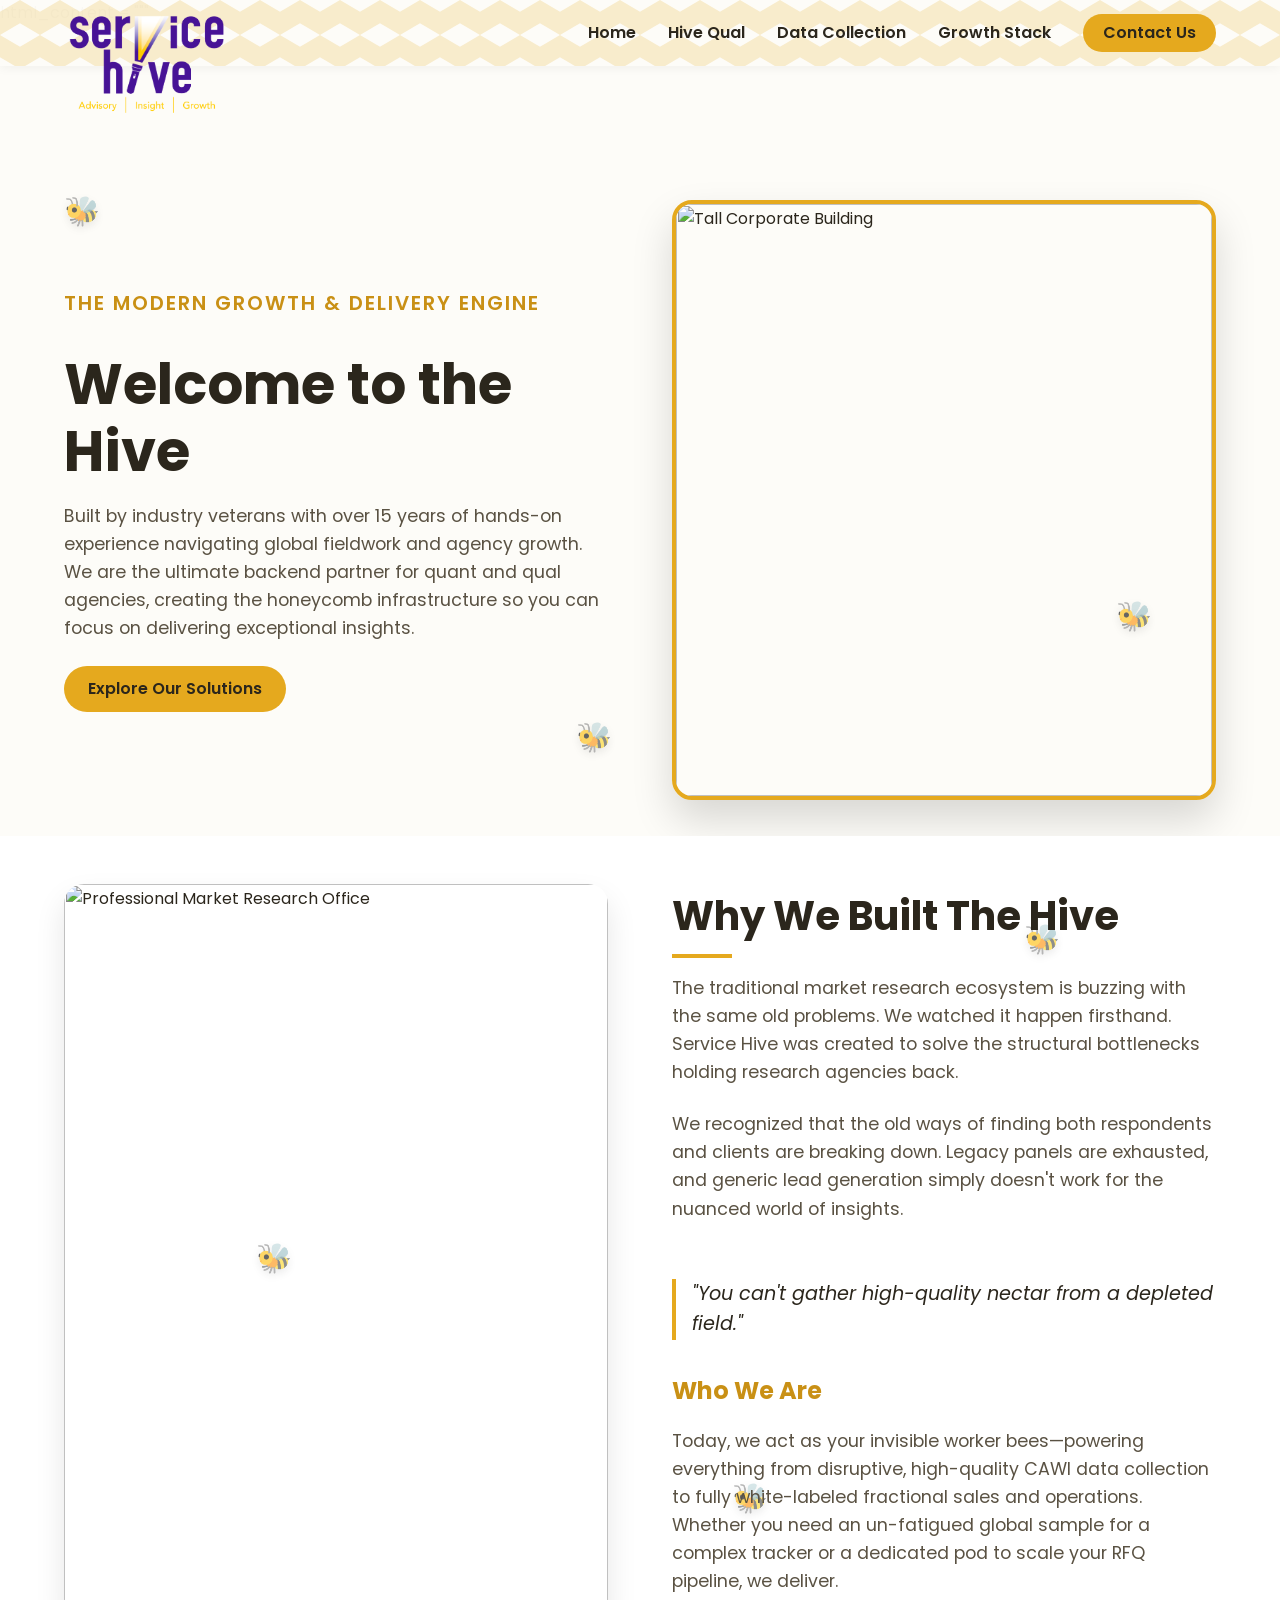
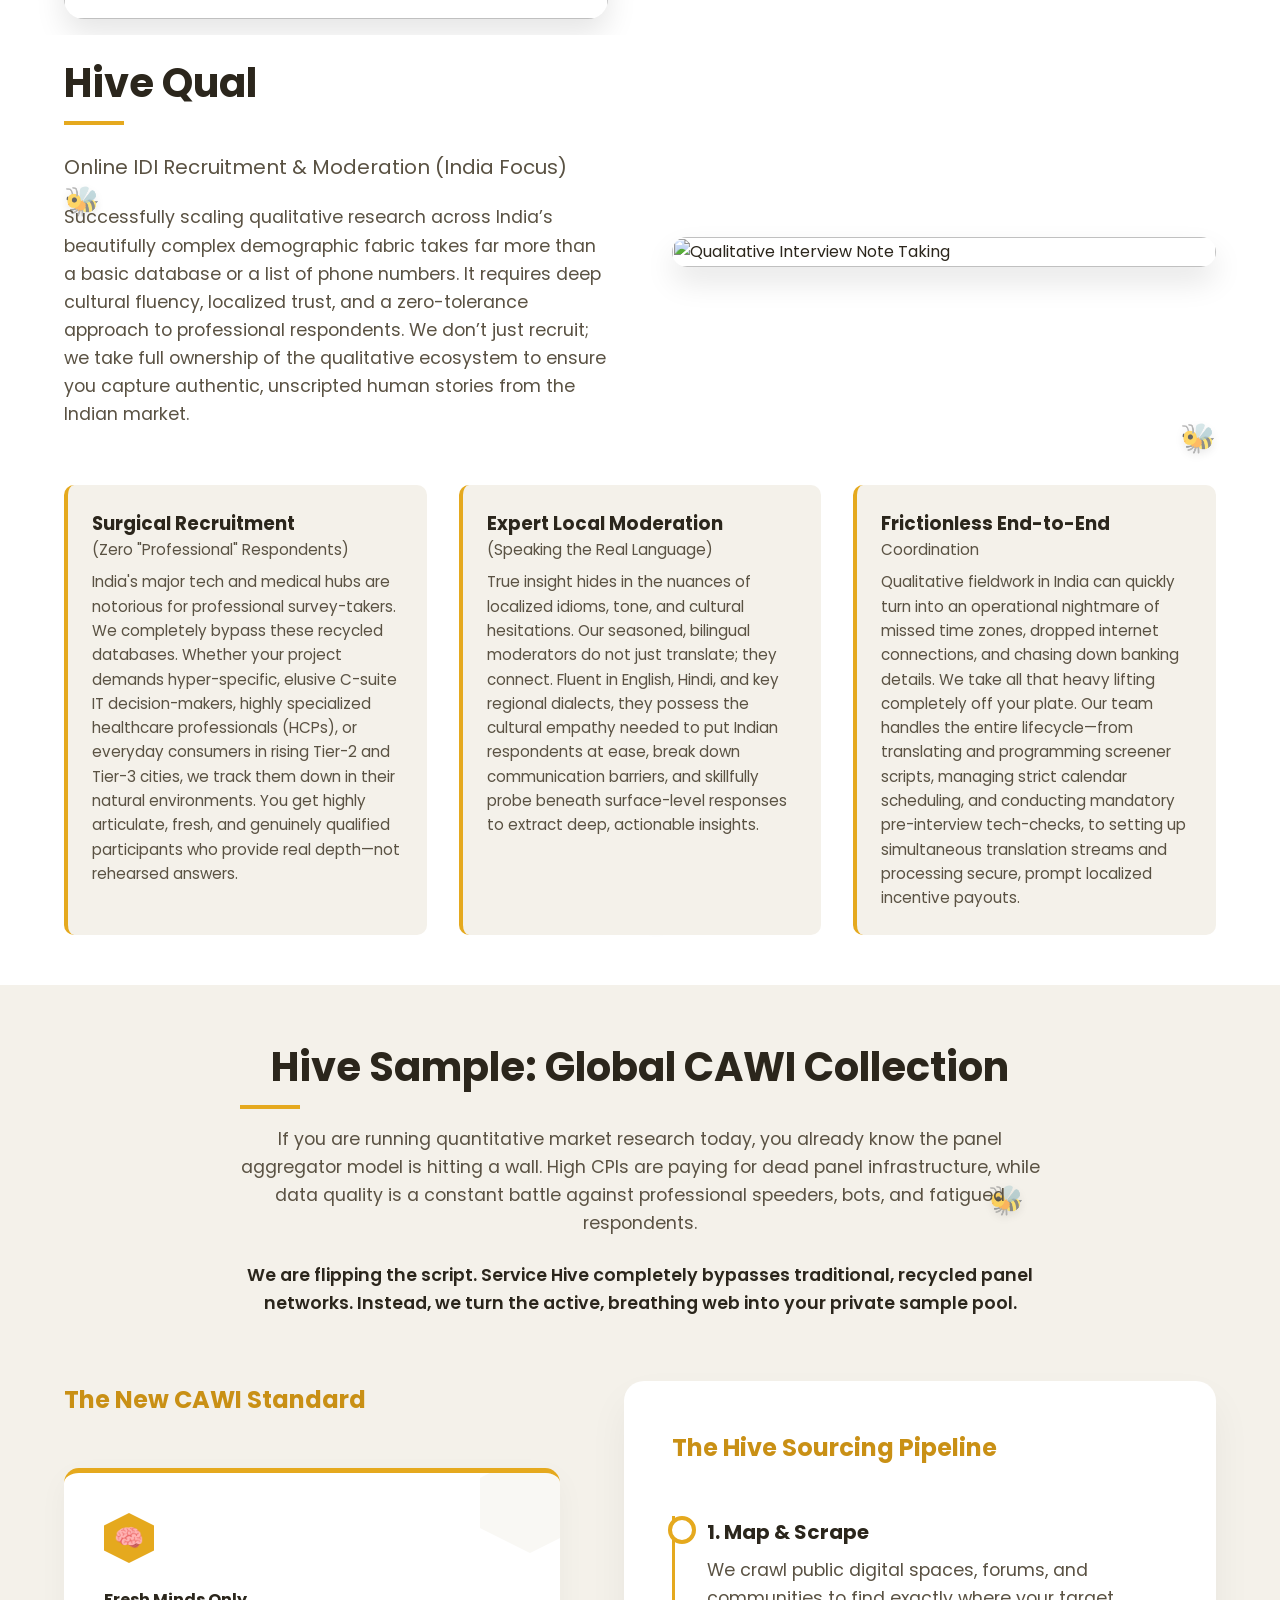
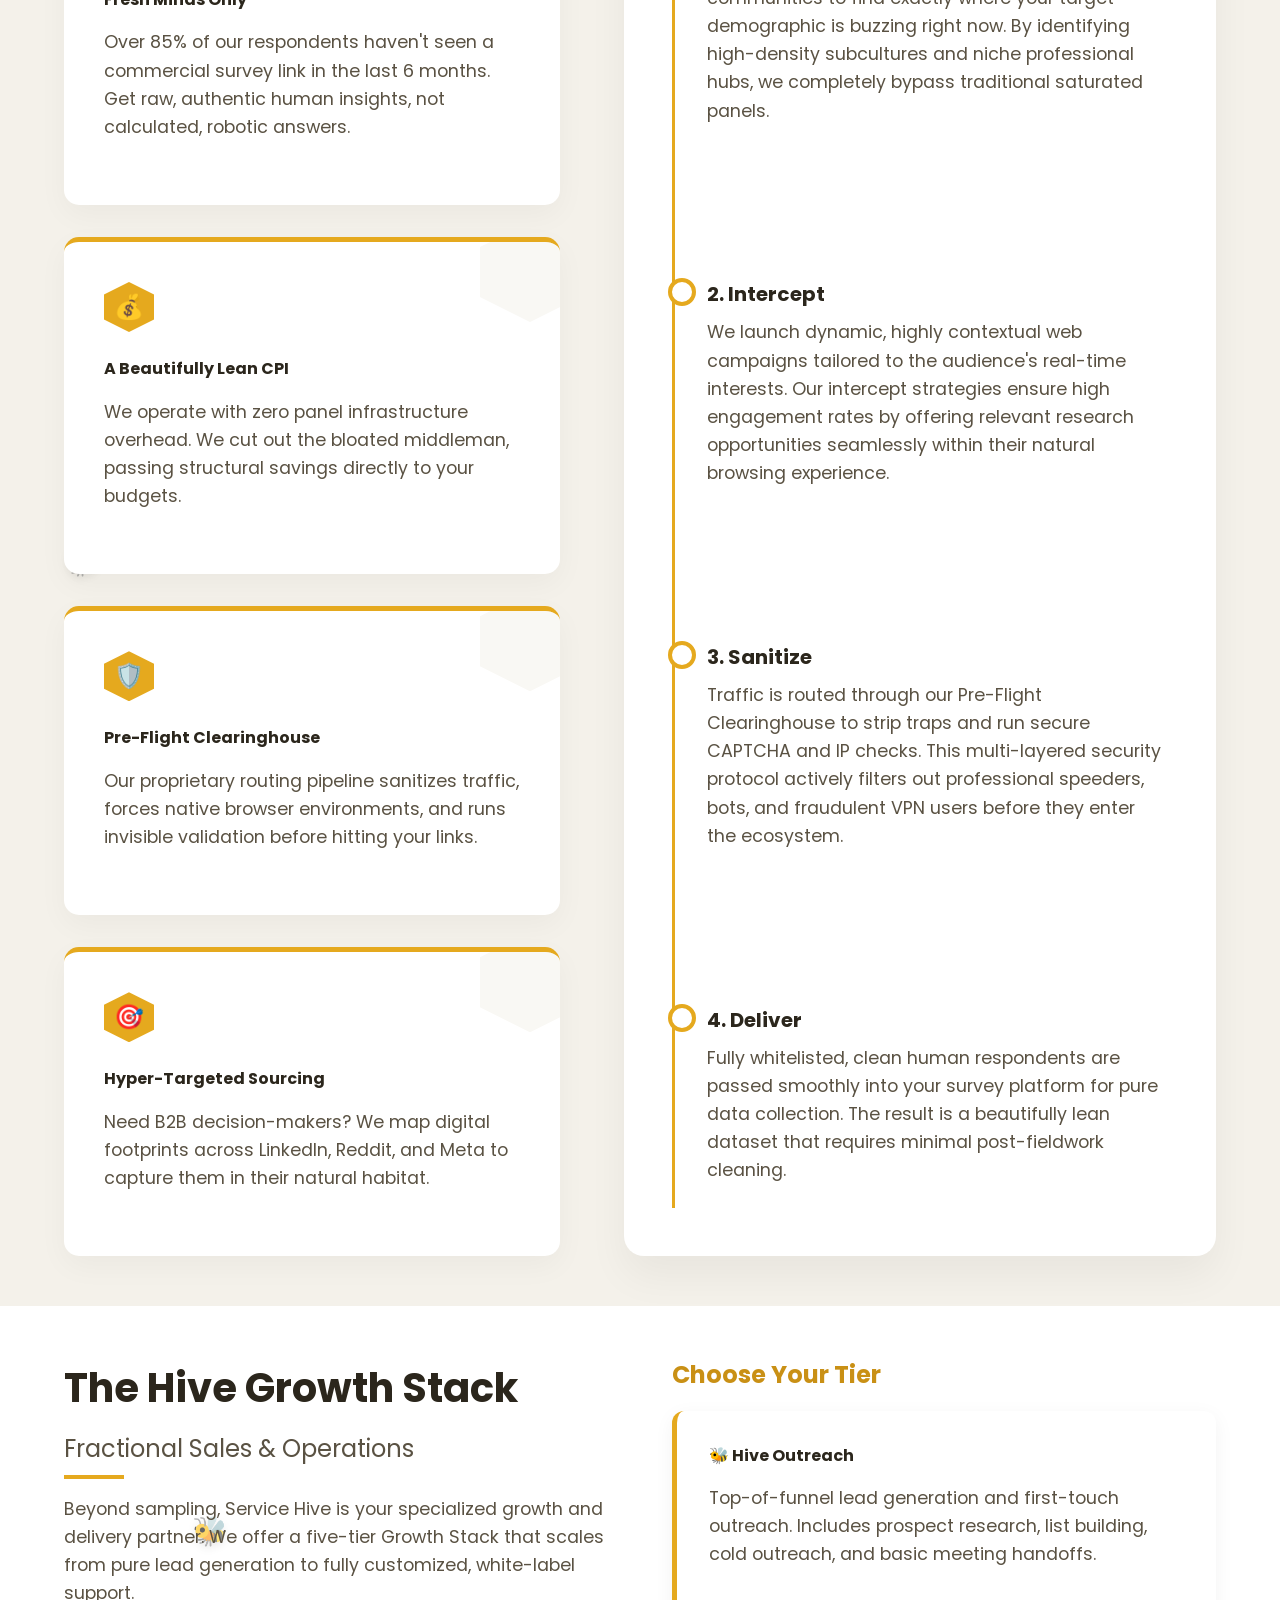
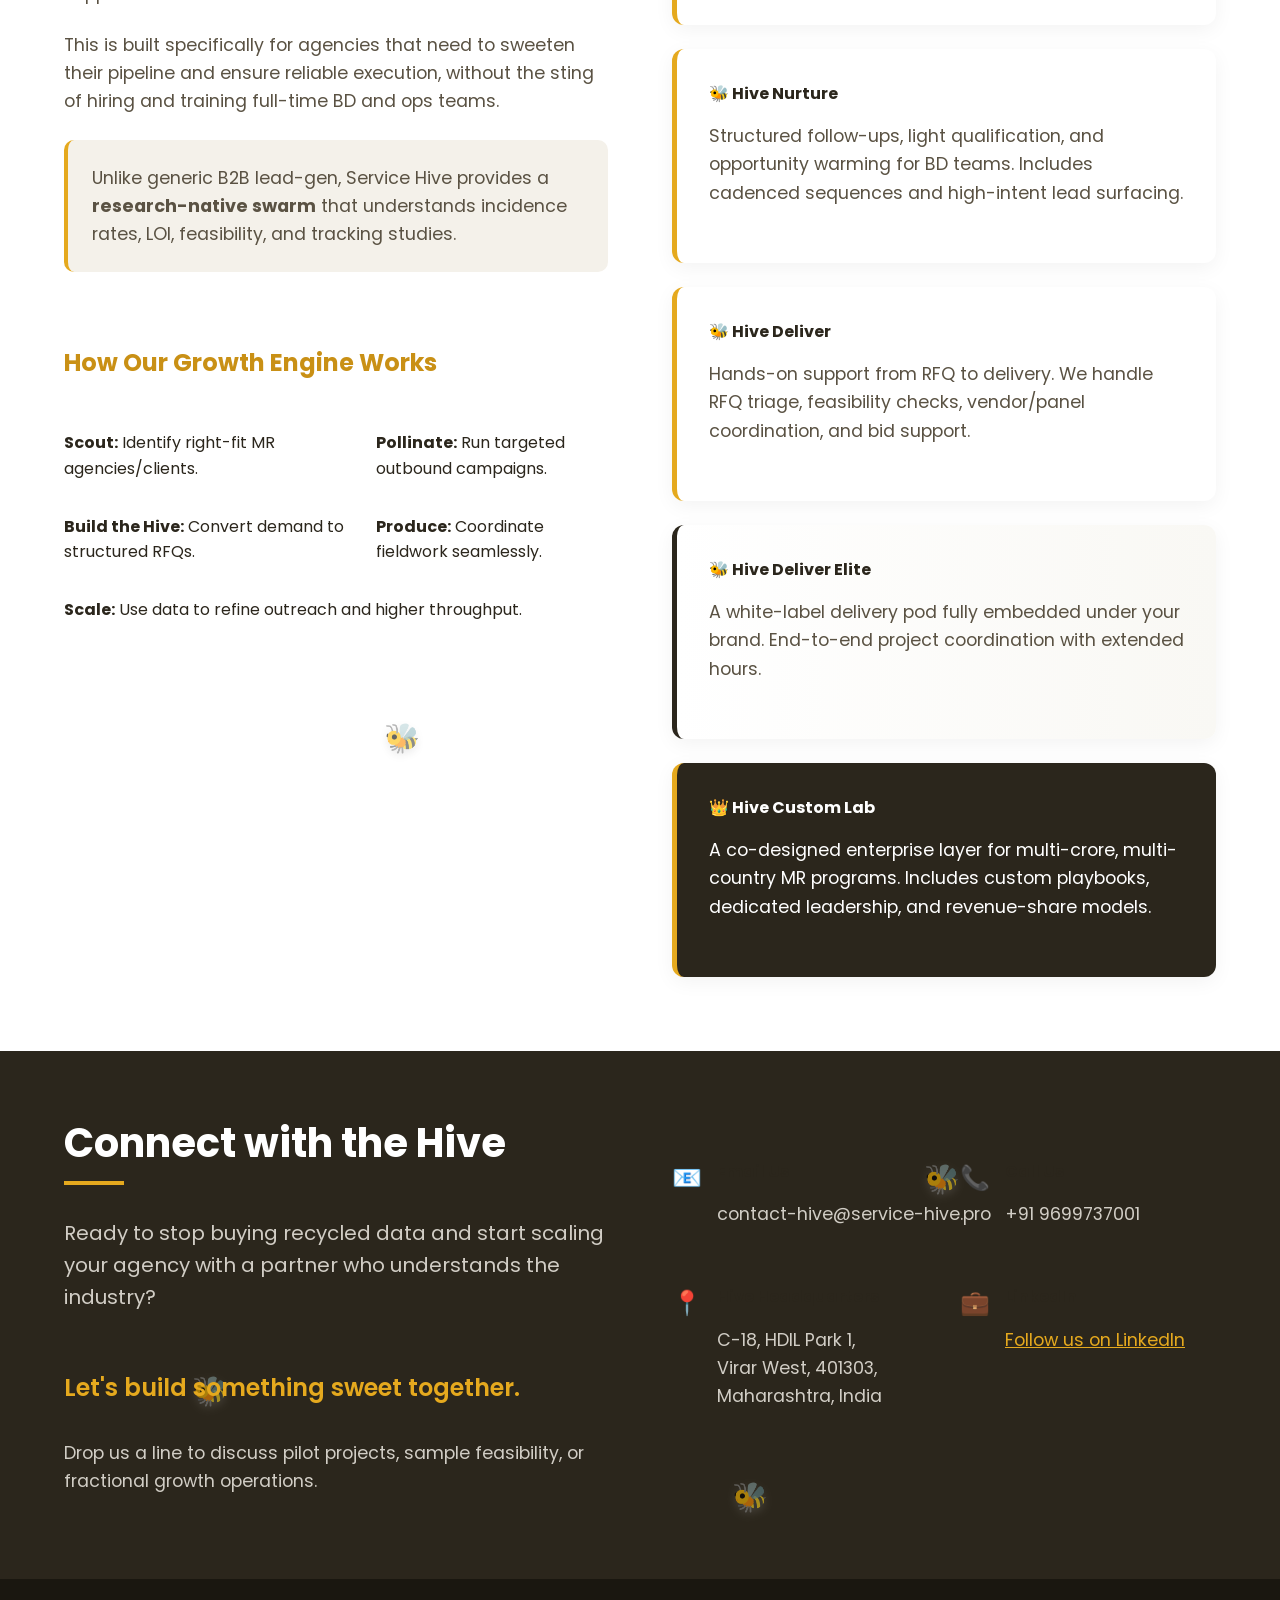
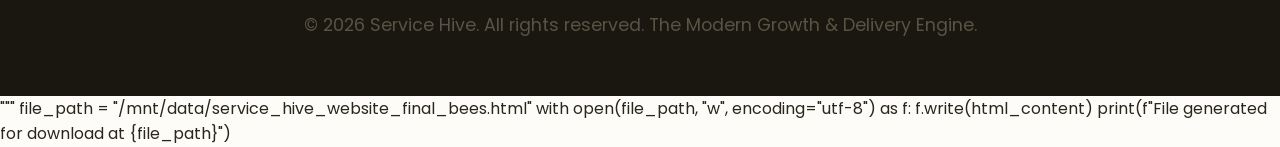
==== index.html @ 7bb1097a "Update index.html" ====
html_content = """<!DOCTYPE html>
<html lang="en">
<head>
    <meta charset="UTF-8">
    <meta name="viewport" content="width=device-width, initial-scale=1.0">
    <title>Service Hive | The Modern Growth & Delivery Engine</title>
    <link href="https://fonts.googleapis.com/css2?family=Poppins:wght@300;400;600;700&family=Merriweather:ital@0;1&display=swap" rel="stylesheet">
    <style>
        :root {
            --primary-honey: #E5A91E;
            --primary-honey-dark: #C99015;
            --dark-text: #2B261C;
            --light-text: #5A5243;
            --light-bg: #FDFCF8;
            --white: #FFFFFF;
            --section-bg: #F4F1EA;
            --accent-hex: polygon(50% 0%, 100% 25%, 100% 75%, 50% 100%, 0% 75%, 0% 25%);
        }

        * {
            margin: 0;
            padding: 0;
            box-sizing: border-box;
        }

        body {
            font-family: 'Poppins', sans-serif;
            color: var(--dark-text);
            background-color: var(--light-bg);
            line-height: 1.6;
            overflow-x: hidden;
        }

        h1, h2, h3, h4 {
            font-weight: 700;
            color: var(--dark-text);
            margin-bottom: 1rem;
        }

        h1 { font-size: 3.5rem; line-height: 1.2; }
        h2 { font-size: 2.5rem; position: relative; padding-bottom: 10px; }
        h2::after {
            content: '';
            position: absolute;
            bottom: 0;
            left: 0;
            width: 60px;
            height: 4px;
            background-color: var(--primary-honey);
        }
        h3 { font-size: 1.5rem; color: var(--primary-honey-dark); }

        p {
            font-size: 1.1rem;
            color: var(--light-text);
            margin-bottom: 1.5rem;
        }

        a {
            text-decoration: none;
            color: inherit;
        }

        /* Navigation Redesign */
        nav {
            position: fixed;
            top: 0;
            width: 100%;
            display: flex;
            justify-content: space-between;
            align-items: flex-start;
            z-index: 1000;
        }

        .nav-bg {
            position: absolute;
            top: 0; left: 0; right: 0;
            height: 66px; 
            background-color: rgba(253, 252, 248, 0.98); /* Very light background */
            /* Solid honeycomb pattern with 20% visibility */
            background-image: url("data:image/svg+xml,%3Csvg width='40' height='69.28203230275509' viewBox='0 0 40 69.28203230275509' xmlns='http://www.w3.org/2000/svg'%3E%3Cpath d='M40 11.547005383792515L20 0L0 11.547005383792515l0 23.09401076758503L20 46.18802153517006L40 34.64101615137754zM20 69.28203230275509L0 57.73502691896258l0-23.09401076758503L20 23.09401076758503l20 11.547005383792515l0 23.09401076758503z' fill='%23e5a91e' fill-opacity='0.2' fill-rule='evenodd'/%3E%3C/svg%3E");
            box-shadow: 0 2px 10px rgba(0,0,0,0.05);
            z-index: -2;
        }

        .logo {
            display: flex;
            align-items: flex-start;
            z-index: 1001; 
            padding: 5px 25px 0 5%; 
        }

        .logo img {
            height: 115px; 
            width: auto;
        }

        .nav-links {
            display: flex;
            gap: 2rem;
            align-items: center;
            height: 66px; 
            padding: 0 5%;
        }

        .nav-links a {
            font-weight: 600;
            color: var(--dark-text); /* Standard dark text */
            transition: color 0.3s;
        }

        .nav-links a:hover {
            color: var(--primary-honey);
        }

        /* Generic & Nav Button */
        .btn {
            background-color: var(--primary-honey);
            color: var(--dark-text);
            padding: 10px 24px; 
            border-radius: 30px;
            font-weight: 600;
            transition: background 0.3s, transform 0.2s;
            display: inline-block;
            text-align: center;
        }

        .nav-links .btn {
            padding: 6px 20px; /* Minimal padding for nav */
        }

        .btn:hover, .nav-links .btn:hover {
            background-color: var(--primary-honey-dark);
            color: white;
            transform: translateY(-2px);
        }

        /* Hovering Bees Animation - Section Bound with Wide Movement */
        .bee {
            position: absolute; /* Bound to relative section */
            font-size: 1.8rem;
            z-index: 0; /* Behind content */
            pointer-events: none; 
            opacity: 0.6;
            filter: drop-shadow(0 3px 5px rgba(0,0,0,0.15));
        }

        .bee-a { animation: sweep1 18s ease-in-out infinite alternate; }
        .bee-b { animation: sweep2 22s ease-in-out infinite alternate-reverse; }
        .bee-c { animation: sweep3 25s ease-in-out infinite alternate; }

        @keyframes sweep1 {
            0% { transform: translate(0, 0) rotate(-15deg); }
            50% { transform: translate(25vw, 15vh) rotate(10deg); }
            100% { transform: translate(50vw, -10vh) rotate(-15deg); }
        }
        @keyframes sweep2 {
            0% { transform: translate(0, 0) rotate(15deg) scaleX(-1); }
            50% { transform: translate(-30vw, -20vh) rotate(-10deg) scaleX(-1); }
            100% { transform: translate(-55vw, 15vh) rotate(5deg) scaleX(-1); }
        }
        @keyframes sweep3 {
            0% { transform: translate(0, 0) rotate(-5deg); }
            50% { transform: translate(15vw, -25vh) rotate(20deg); }
            100% { transform: translate(-15vw, 20vh) rotate(-10deg); }
        }

        /* Mobile Menu Toggle */
        .menu-toggle {
            display: none;
            flex-direction: column;
            cursor: pointer;
            gap: 5px;
            z-index: 1001;
            height: 66px;
            justify-content: center;
            padding-right: 5%;
        }

        .menu-toggle span {
            width: 25px;
            height: 3px;
            background-color: var(--dark-text);
            transition: 0.3s;
            border-radius: 2px;
        }

        /* Sections */
        section {
            padding: 50px 5%; 
            position: relative; /* Anchor bees to section */
            overflow: hidden; /* Ensure bees don't break layout width */
        }
        
        /* Ensure content stays above bees */
        .hero-content, .hero-image-container, .split-content, .split-image, .grid-2, .grid-3, .contact-grid {
            position: relative;
            z-index: 2;
        }

        /* Hero */
        .hero {
            min-height: 90vh; 
            display: flex;
            align-items: center;
            justify-content: space-between;
            padding-top: 170px; 
            padding-bottom: 2rem; 
            background: linear-gradient(135deg, rgba(253,252,248,0.95) 0%, rgba(253,252,248,0.8) 100%), 
                        url('https://images.unsplash.com/photo-1587049352847-4d4b1ed7ab8f?ixlib=rb-4.0.3&auto=format&fit=crop&w=2000&q=80') center/cover;
            gap: 4rem; 
        }

        .hero-content {
            max-width: 600px;
            flex: 1;
        }

        .hero-subtitle {
            font-size: 1.25rem;
            font-weight: 600;
            color: var(--primary-honey-dark);
            margin-bottom: 2rem;
            text-transform: uppercase;
            letter-spacing: 2px;
        }

        .hero-image-container {
            flex: 1;
            display: flex;
            justify-content: flex-end; 
            max-width: 650px; 
            height: 600px; 
        }

        .hero-img {
            width: 100%;
            height: 100%;
            object-fit: cover;
            object-position: center;
            border-radius: 20px;
            box-shadow: 0 20px 40px rgba(0,0,0,0.15);
            border: 4px solid var(--primary-honey);
        }

        #why-we-built {
            padding-top: 3rem; 
        }

        /* Two Column Layouts */
        .split-section {
            display: flex;
            flex-wrap: wrap;
            gap: 4rem;
            align-items: stretch; 
        }

        .split-content {
            flex: 1;
            min-width: 300px;
            display: flex;
            flex-direction: column;
        }

        .split-image {
            flex: 1;
            min-width: 300px;
            position: relative;
            display: flex;
            align-items: center;
        }

        .split-image img {
            width: 100%;
            border-radius: 20px;
            box-shadow: 0 15px 30px rgba(0,0,0,0.1);
        }

        /* Grid Layouts */
        .grid-2 {
            display: grid;
            grid-template-columns: repeat(auto-fit, minmax(280px, 1fr));
            gap: 2rem;
            margin-top: 2rem;
        }

        .grid-3 {
            display: grid;
            grid-template-columns: repeat(auto-fit, minmax(280px, 1fr));
            gap: 2rem;
            margin-top: 3rem;
        }

        /* Cards */
        .card {
            background: var(--white);
            padding: 2.5rem;
            border-radius: 15px;
            box-shadow: 0 10px 30px rgba(0,0,0,0.04);
            border-top: 5px solid var(--primary-honey);
            transition: transform 0.3s;
            position: relative;
            overflow: hidden;
            height: 100%;
            z-index: 2;
        }

        .card:hover {
            transform: translateY(-10px);
        }
        
        .card::before {
            content: '';
            position: absolute;
            top: -20px;
            right: -20px;
            width: 100px;
            height: 100px;
            background: var(--section-bg);
            clip-path: var(--accent-hex);
            opacity: 0.5;
            z-index: -1;
        }
        
        .icon-box {
            width: 50px;
            height: 50px;
            background: var(--primary-honey);
            clip-path: var(--accent-hex);
            display: flex;
            align-items: center;
            justify-content: center;
            font-size: 1.5rem;
            margin-bottom: 1.5rem;
            color: var(--dark-text);
        }

        /* Timeline / Pipeline */
        .pipeline {
            margin-top: 2rem;
            border-left: 3px solid var(--primary-honey);
            padding-left: 2rem;
            flex-grow: 1;
            display: flex;
            flex-direction: column;
            justify-content: space-between;
        }

        .pipeline-step {
            position: relative;
            margin-bottom: 2rem;
        }
        
        .pipeline-step:last-child {
            margin-bottom: 0;
        }

        .pipeline-step::before {
            content: '';
            position: absolute;
            left: -39px;
            top: 0;
            width: 20px;
            height: 20px;
            background: var(--white);
            border: 4px solid var(--primary-honey);
            border-radius: 50%;
        }

        .pipeline-step h4 {
            color: var(--dark-text);
            font-size: 1.25rem;
            margin-bottom: 0.5rem;
        }

        /* Tiers Styling */
        .tier-card {
            background: var(--white);
            border-radius: 12px;
            padding: 2rem;
            box-shadow: 0 5px 20px rgba(0,0,0,0.05);
            border-left: 5px solid var(--primary-honey);
            margin-bottom: 1.5rem;
            z-index: 2;
            position: relative;
        }
        
        .tier-card.elite {
            border-left: 5px solid #2B261C;
            background: linear-gradient(to right, #ffffff, #f9f8f4);
        }
        
        .tier-card.custom {
            border-left: 5px solid #E5A91E;
            background: #2B261C;
            color: var(--white);
        }
        
        .tier-card.custom h4, .tier-card.custom p {
            color: var(--white);
        }

        /* Footer / Contact */
        .contact-section {
            background: var(--dark-text);
            color: var(--white);
            padding: 60px 5%; 
        }

        .contact-section h2, .contact-section h3 {
            color: var(--white);
        }
        
        .contact-section h2::after {
            background-color: var(--primary-honey);
        }

        .contact-section p {
            color: #d1cdc5;
        }

        .contact-grid {
            display: grid;
            grid-template-columns: repeat(auto-fit, minmax(250px, 1fr));
            gap: 2rem;
            margin-top: 3rem;
        }

        .contact-item {
            display: flex;
            align-items: flex-start;
            gap: 15px;
            word-break: break-word; 
        }
        
        .contact-icon {
            font-size: 1.5rem;
            flex-shrink: 0; 
        }
        
        .email-address {
            white-space: nowrap;
        }

        .footer-bottom {
            text-align: center;
            padding: 2rem 5%;
            background: #1A1710;
            color: #8c867a;
        }

        /* ==========================================
           RESPONSIVE DESIGN / MEDIA QUERIES
           ========================================== */

        @media screen and (max-width: 1024px) {
            h1 { font-size: 3rem; }
            h2 { font-size: 2.2rem; }
            .hero { gap: 2rem; padding-top: 170px; min-height: auto; }
            .hero-image-container { height: 500px; max-width: 450px; }
            .split-section { gap: 3rem; }
        }

        @media screen and (max-width: 768px) {
            .logo img { height: 80px; }
            .nav-bg { height: 60px; }
            .menu-toggle { display: flex; height: 60px; }
            .nav-links {
                position: fixed; top: 0; right: -100%; height: 100vh; width: 70%;
                max-width: 300px; background-color: var(--white); flex-direction: column;
                justify-content: center; align-items: center; gap: 2rem;
                transition: 0.3s ease-in-out; box-shadow: -5px 0 15px rgba(0,0,0,0.1); padding: 2rem;
            }
            .nav-links.active { right: 0; }
            .menu-toggle.active span:nth-child(1) { transform: rotate(45deg) translate(5px, 6px); }
            .menu-toggle.active span:nth-child(2) { opacity: 0; }
            .menu-toggle.active span:nth-child(3) { transform: rotate(-45deg) translate(5px, -6px); }
            h1 { font-size: 2.5rem; }
            h2 { font-size: 2rem; }
            section { padding: 40px 5%; }
            .hero { flex-direction: column; text-align: center; padding-top: 140px; }
            .hero-content { max-width: 100%; display: flex; flex-direction: column; align-items: center; }
            .hero-image-container { width: 100%; max-width: 100%; height: 400px; margin-top: 2rem; justify-content: center; }
            .split-section { flex-direction: column; gap: 2rem; }
            #why-we-built .split-section { flex-direction: column-reverse; }
            h2::after { left: 50%; transform: translateX(-50%); }
            .split-content h2, .split-content h3 { text-align: center; }
            #why-we-built blockquote { text-align: left; }
            .card { padding: 1.5rem; }
            .split-content[style*="padding: 3rem"] { padding: 1.5rem !important; }
            .pipeline { margin-left: 10px; padding-left: 1.5rem; }
            .pipeline-step::before { left: -31px; width: 16px; height: 16px; }
            #growth h2 span { display: inline; font-size: 1.2rem; }
            .contact-section h2::after { left: 0; transform: none; }
            .contact-section { text-align: left; }
            .email-address { white-space: normal; word-break: break-all; }
            .bee { display: none; } /* Hide bees on mobile */
        }

        @media screen and (max-width: 480px) {
            h1 { font-size: 2.2rem; }
            .hero-image-container { height: 300px; }
            .logo img { height: 65px; } 
            .btn { width: 100%; } 
        }
    </style>
</head>
<body>

    <!-- Navigation -->
    <nav>
        <div class="nav-bg"></div>

        <div class="logo">
            <!-- Reminder: Make sure "SERVICE HIVE FINAL LOGO blind with tag line.png" is saved in the same folder as this HTML file -->
            <img src="SERVICE HIVE FINAL LOGO blind with tag line.png" alt="Service Hive Logo">
        </div>
        
        <!-- Mobile Menu Icon -->
        <div class="menu-toggle" id="mobile-menu">
            <span></span>
            <span></span>
            <span></span>
        </div>

        <div class="nav-links" id="nav-links">
            <a href="#home">Home</a>
            <a href="#qual">Hive Qual</a>
            <a href="#data">Data Collection</a>
            <a href="#growth">Growth Stack</a>
            <a href="#contact" class="btn">Contact Us</a>
        </div>
    </nav>

    <!-- Hero Section -->
    <section id="home" class="hero">
        <span class="bee bee-a" style="top: 20%; left: 5%;">🐝</span>
        <span class="bee bee-b" style="top: 70%; right: 10%;">🐝</span>
        <span class="bee bee-c" style="top: 85%; left: 45%;">🐝</span>

        <div class="hero-content">
            <div class="hero-subtitle">The Modern Growth & Delivery Engine</div>
            <h1>Welcome to the <span>Hive</span></h1>
            <p>Built by industry veterans with over 15 years of hands-on experience navigating global fieldwork and agency growth. We are the ultimate backend partner for quant and qual agencies, creating the honeycomb infrastructure so you can focus on delivering exceptional insights.</p>
            <a href="#why-we-built" class="btn">Explore Our Solutions</a>
        </div>
        <div class="hero-image-container">
            <img src="https://images.unsplash.com/photo-1486406146926-c627a92ad1ab?ixlib=rb-4.0.3&auto=format&fit=crop&w=800&q=80" alt="Tall Corporate Building" class="hero-img">
        </div>
    </section>

    <!-- Why We Built The Hive -->
    <section id="why-we-built" style="background-color: var(--white); padding-bottom: 1rem;">
        <span class="bee bee-c" style="top: 10%; left: 80%;">🐝</span>
        <span class="bee bee-a" style="top: 50%; left: 20%;">🐝</span>
        <span class="bee bee-b" style="top: 80%; right: 40%;">🐝</span>

        <div class="split-section">
            <div class="split-image">
                <img src="https://images.unsplash.com/photo-1664575602276-acd073f104c1?ixlib=rb-4.0.3&auto=format&fit=crop&w=1000&q=80" alt="Professional Market Research Office">
            </div>
            <div class="split-content">
                <h2>Why We Built The Hive</h2>
                <p>The traditional market research ecosystem is buzzing with the same old problems. We watched it happen firsthand. Service Hive was created to solve the structural bottlenecks holding research agencies back.</p>
                <p>We recognized that the old ways of finding both respondents and clients are breaking down. Legacy panels are exhausted, and generic lead generation simply doesn't work for the nuanced world of insights.</p>
                <blockquote style="border-left: 4px solid var(--primary-honey); padding-left: 1rem; font-style: italic; font-size: 1.2rem; color: var(--dark-text); margin: 2rem 0;">
                    "You can't gather high-quality nectar from a depleted field."
                </blockquote>
                <h3>Who We Are</h3>
                <p>Today, we act as your invisible worker bees—powering everything from disruptive, high-quality CAWI data collection to fully white-labeled fractional sales and operations. Whether you need an un-fatigued global sample for a complex tracker or a dedicated pod to scale your RFQ pipeline, we deliver.</p>
            </div>
        </div>
    </section>

    <!-- Hive Qual Section -->
    <section id="qual" style="background-color: var(--white); padding-top: 1rem;">
        <span class="bee bee-b" style="top: 15%; left: 5%;">🐝</span>
        <span class="bee bee-c" style="top: 40%; right: 5%;">🐝</span>
        <span class="bee bee-a" style="top: 90%; left: 50%;">🐝</span>

        <div class="split-section" style="align-items: center; margin-bottom: 2rem;">
            <div class="split-content">
                <h2>Hive Qual</h2>
                <h3 style="color: var(--light-text); font-size: 1.25rem; font-weight: 400; margin-top: 10px; margin-bottom: 20px;">Online IDI Recruitment & Moderation (India Focus)</h3>
                <p>Successfully scaling qualitative research across India’s beautifully complex demographic fabric takes far more than a basic database or a list of phone numbers. It requires deep cultural fluency, localized trust, and a zero-tolerance approach to professional respondents. We don’t just recruit; we take full ownership of the qualitative ecosystem to ensure you capture authentic, unscripted human stories from the Indian market.</p>
            </div>
            
            <div class="split-image">
                <img src="https://images.unsplash.com/photo-1552664730-d307ca884978?ixlib=rb-4.0.3&auto=format&fit=crop&w=1000&q=80" alt="Qualitative Interview Note Taking">
            </div>
        </div>
        
        <div class="grid-3" style="margin-top: 2rem;">
            <div style="background: var(--section-bg); padding: 1.5rem; border-radius: 10px; border-left: 4px solid var(--primary-honey); position: relative; z-index: 2;">
                <h4 style="color: var(--dark-text); margin-bottom: 0.5rem; font-size: 1.15rem;">Surgical Recruitment <br><span style="font-weight: 400; color: var(--light-text); font-size: 0.95rem;">(Zero "Professional" Respondents)</span></h4>
                <p style="margin-bottom: 0; font-size: 0.95rem;">India's major tech and medical hubs are notorious for professional survey-takers. We completely bypass these recycled databases. Whether your project demands hyper-specific, elusive C-suite IT decision-makers, highly specialized healthcare professionals (HCPs), or everyday consumers in rising Tier-2 and Tier-3 cities, we track them down in their natural environments. You get highly articulate, fresh, and genuinely qualified participants who provide real depth—not rehearsed answers.</p>
            </div>
            
            <div style="background: var(--section-bg); padding: 1.5rem; border-radius: 10px; border-left: 4px solid var(--primary-honey); position: relative; z-index: 2;">
                <h4 style="color: var(--dark-text); margin-bottom: 0.5rem; font-size: 1.15rem;">Expert Local Moderation <br><span style="font-weight: 400; color: var(--light-text); font-size: 0.95rem;">(Speaking the Real Language)</span></h4>
                <p style="margin-bottom: 0; font-size: 0.95rem;">True insight hides in the nuances of localized idioms, tone, and cultural hesitations. Our seasoned, bilingual moderators do not just translate; they connect. Fluent in English, Hindi, and key regional dialects, they possess the cultural empathy needed to put Indian respondents at ease, break down communication barriers, and skillfully probe beneath surface-level responses to extract deep, actionable insights.</p>
            </div>

            <div style="background: var(--section-bg); padding: 1.5rem; border-radius: 10px; border-left: 4px solid var(--primary-honey); position: relative; z-index: 2;">
                <h4 style="color: var(--dark-text); margin-bottom: 0.5rem; font-size: 1.15rem;">Frictionless End-to-End <br><span style="font-weight: 400; color: var(--light-text); font-size: 0.95rem;">Coordination</span></h4>
                <p style="margin-bottom: 0; font-size: 0.95rem;">Qualitative fieldwork in India can quickly turn into an operational nightmare of missed time zones, dropped internet connections, and chasing down banking details. We take all that heavy lifting completely off your plate. Our team handles the entire lifecycle—from translating and programming screener scripts, managing strict calendar scheduling, and conducting mandatory pre-interview tech-checks, to setting up simultaneous translation streams and processing secure, prompt localized incentive payouts.</p>
            </div>
        </div>
    </section>

    <!-- Data Collection Section -->
    <section id="data" style="background-color: var(--section-bg);">
        <span class="bee bee-a" style="top: 10%; right: 20%;">🐝</span>
        <span class="bee bee-b" style="top: 60%; left: 5%;">🐝</span>
        <span class="bee bee-c" style="top: 85%; right: 30%;">🐝</span>

        <div style="text-align: center; max-width: 800px; margin: 0 auto 4rem auto; position: relative; z-index: 2;">
            <h2>Hive Sample: Global CAWI Collection</h2>
            <p>If you are running quantitative market research today, you already know the panel aggregator model is hitting a wall. High CPIs are paying for dead panel infrastructure, while data quality is a constant battle against professional speeders, bots, and fatigued respondents.</p>
            <p style="font-weight: 600; color: var(--dark-text);">We are flipping the script. Service Hive completely bypasses traditional, recycled panel networks. Instead, we turn the active, breathing web into your private sample pool.</p>
        </div>

        <div class="split-section">
            <div class="split-content">
                <h3>The New CAWI Standard</h3>
                <div class="grid-2">
                    <div class="card">
                        <div class="icon-box">🧠</div>
                        <h4>Fresh Minds Only</h4>
                        <p>Over 85% of our respondents haven't seen a commercial survey link in the last 6 months. Get raw, authentic human insights, not calculated, robotic answers.</p>
                    </div>
                    <div class="card">
                        <div class="icon-box">💰</div>
                        <h4>A Beautifully Lean CPI</h4>
                        <p>We operate with zero panel infrastructure overhead. We cut out the bloated middleman, passing structural savings directly to your budgets.</p>
                    </div>
                    <div class="card">
                        <div class="icon-box">🛡️</div>
                        <h4>Pre-Flight Clearinghouse</h4>
                        <p>Our proprietary routing pipeline sanitizes traffic, forces native browser environments, and runs invisible validation before hitting your links.</p>
                    </div>
                    <div class="card">
                        <div class="icon-box">🎯</div>
                        <h4>Hyper-Targeted Sourcing</h4>
                        <p>Need B2B decision-makers? We map digital footprints across LinkedIn, Reddit, and Meta to capture them in their natural habitat.</p>
                    </div>
                </div>
            </div>
            
            <div class="split-content" style="background: var(--white); padding: 3rem; border-radius: 20px; box-shadow: 0 20px 40px rgba(0,0,0,0.05); position: relative; z-index: 2;">
                <h3>The Hive Sourcing Pipeline</h3>
                <div class="pipeline">
                    <div class="pipeline-step">
                        <h4>1. Map & Scrape</h4>
                        <p>We crawl public digital spaces, forums, and communities to find exactly where your target demographic is buzzing right now. By identifying high-density subcultures and niche professional hubs, we completely bypass traditional saturated panels.</p>
                    </div>
                    <div class="pipeline-step">
                        <h4>2. Intercept</h4>
                        <p>We launch dynamic, highly contextual web campaigns tailored to the audience's real-time interests. Our intercept strategies ensure high engagement rates by offering relevant research opportunities seamlessly within their natural browsing experience.</p>
                    </div>
                    <div class="pipeline-step">
                        <h4>3. Sanitize</h4>
                        <p>Traffic is routed through our Pre-Flight Clearinghouse to strip traps and run secure CAPTCHA and IP checks. This multi-layered security protocol actively filters out professional speeders, bots, and fraudulent VPN users before they enter the ecosystem.</p>
                    </div>
                    <div class="pipeline-step">
                        <h4>4. Deliver</h4>
                        <p>Fully whitelisted, clean human respondents are passed smoothly into your survey platform for pure data collection. The result is a beautifully lean dataset that requires minimal post-fieldwork cleaning.</p>
                    </div>
                </div>
            </div>
        </div>
    </section>

    <!-- Lead Generation Section -->
    <section id="growth" style="background-color: var(--white);">
        <span class="bee bee-c" style="top: 15%; left: 15%;">🐝</span>
        <span class="bee bee-a" style="top: 45%; right: 15%;">🐝</span>
        <span class="bee bee-b" style="top: 75%; left: 30%;">🐝</span>

        <div class="split-section">
            <div class="split-content">
                <h2>The Hive Growth Stack <br><span style="font-size: 1.5rem; color: var(--light-text); font-weight: 400; display: block; margin-top: 10px;">Fractional Sales & Operations</span></h2>
                <p>Beyond sampling, Service Hive is your specialized growth and delivery partner. We offer a five-tier Growth Stack that scales from pure lead generation to fully customized, white-label support.</p>
                <p>This is built specifically for agencies that need to sweeten their pipeline and ensure reliable execution, without the sting of hiring and training full-time BD and ops teams.</p>
                <p style="background: var(--section-bg); padding: 1.5rem; border-radius: 10px; border-left: 4px solid var(--primary-honey);">
                    Unlike generic B2B lead-gen, Service Hive provides a <strong>research-native swarm</strong> that understands incidence rates, LOI, feasibility, and tracking studies.
                </p>
                
                <h3 style="margin-top: 3rem;">How Our Growth Engine Works</h3>
                <div class="grid-2">
                    <div><strong>Scout:</strong> Identify right-fit MR agencies/clients.</div>
                    <div><strong>Pollinate:</strong> Run targeted outbound campaigns.</div>
                    <div><strong>Build the Hive:</strong> Convert demand to structured RFQs.</div>
                    <div><strong>Produce:</strong> Coordinate fieldwork seamlessly.</div>
                    <div style="grid-column: span 2;"><strong>Scale:</strong> Use data to refine outreach and higher throughput.</div>
                </div>
            </div>

            <div class="split-content">
                <h3>Choose Your Tier</h3>
                
                <div class="tier-card">
                    <h4>🐝 Hive Outreach</h4>
                    <p>Top-of-funnel lead generation and first-touch outreach. Includes prospect research, list building, cold outreach, and basic meeting handoffs.</p>
                </div>
                
                <div class="tier-card">
                    <h4>🐝 Hive Nurture</h4>
                    <p>Structured follow-ups, light qualification, and opportunity warming for BD teams. Includes cadenced sequences and high-intent lead surfacing.</p>
                </div>
                
                <div class="tier-card">
                    <h4>🐝 Hive Deliver</h4>
                    <p>Hands-on support from RFQ to delivery. We handle RFQ triage, feasibility checks, vendor/panel coordination, and bid support.</p>
                </div>
                
                <div class="tier-card elite">
                    <h4>🐝 Hive Deliver Elite</h4>
                    <p>A white-label delivery pod fully embedded under your brand. End-to-end project coordination with extended hours.</p>
                </div>
                
                <div class="tier-card custom">
                    <h4>👑 Hive Custom Lab</h4>
                    <p>A co-designed enterprise layer for multi-crore, multi-country MR programs. Includes custom playbooks, dedicated leadership, and revenue-share models.</p>
                </div>
            </div>
        </div>
    </section>

    <!-- Contact Section -->
    <section id="contact" class="contact-section">
        <span class="bee bee-b" style="top: 20%; right: 25%; filter: drop-shadow(0 3px 5px rgba(255,255,255,0.2));">🐝</span>
        <span class="bee bee-c" style="top: 60%; left: 15%; filter: drop-shadow(0 3px 5px rgba(255,255,255,0.2));">🐝</span>
        <span class="bee bee-a" style="top: 80%; right: 40%; filter: drop-shadow(0 3px 5px rgba(255,255,255,0.2));">🐝</span>

        <div class="split-section">
            <div class="split-content">
                <h2>Connect with the Hive</h2>
                <p style="font-size: 1.25rem; margin-top: 1rem;">Ready to stop buying recycled data and start scaling your agency with a partner who understands the industry?</p>
                <p style="font-size: 1.5rem; color: var(--primary-honey); font-weight: 600; margin: 2rem 0;">Let's build something sweet together.</p>
                <p>Drop us a line to discuss pilot projects, sample feasibility, or fractional growth operations.</p>
            </div>
            
            <div class="split-content">
                <div class="contact-grid">
                    <div class="contact-item">
                        <div class="contact-icon">📧</div>
                        <div>
                            <h4>Email Us</h4>
                            <p class="email-address">contact-hive@service-hive.pro</p>
                        </div>
                    </div>
                    
                    <div class="contact-item">
                        <div class="contact-icon">📞</div>
                        <div>
                            <h4>Call Us</h4>
                            <p>+91 9699737001</p>
                        </div>
                    </div>
                    
                    <div class="contact-item">
                        <div class="contact-icon">📍</div>
                        <div>
                            <h4>Hive Headquarters</h4>
                            <p>C-18, HDIL Park 1,<br>Virar West, 401303,<br>Maharashtra, India</p>
                        </div>
                    </div>
                    
                    <div class="contact-item">
                        <div class="contact-icon">💼</div>
                        <div>
                            <h4>LinkedIn</h4>
                            <p><a href="https://www.linkedin.com/company/hive-service/?viewAsMember=true" style="color: var(--primary-honey); text-decoration: underline;">Follow us on LinkedIn</a></p>
                        </div>
                    </div>
                </div>
            </div>
        </div>
    </section>

    <div class="footer-bottom">
        <p>&copy; 2026 Service Hive. All rights reserved. The Modern Growth & Delivery Engine.</p>
    </div>

    <!-- JavaScript for Mobile Menu -->
    <script>
        const mobileMenu = document.getElementById('mobile-menu');
        const navLinks = document.getElementById('nav-links');
        const navItems = document.querySelectorAll('.nav-links a');

        // Toggle menu
        mobileMenu.addEventListener('click', () => {
            mobileMenu.classList.toggle('active');
            navLinks.classList.toggle('active');
        });

        // Close menu when clicking a link
        navItems.forEach(item => {
            item.addEventListener('click', () => {
                mobileMenu.classList.remove('active');
                navLinks.classList.remove('active');
            });
        });
    </script>

</body>
</html>
"""

file_path = "/mnt/data/service_hive_website_final_bees.html"
with open(file_path, "w", encoding="utf-8") as f:
    f.write(html_content)

print(f"File generated for download at {file_path}")
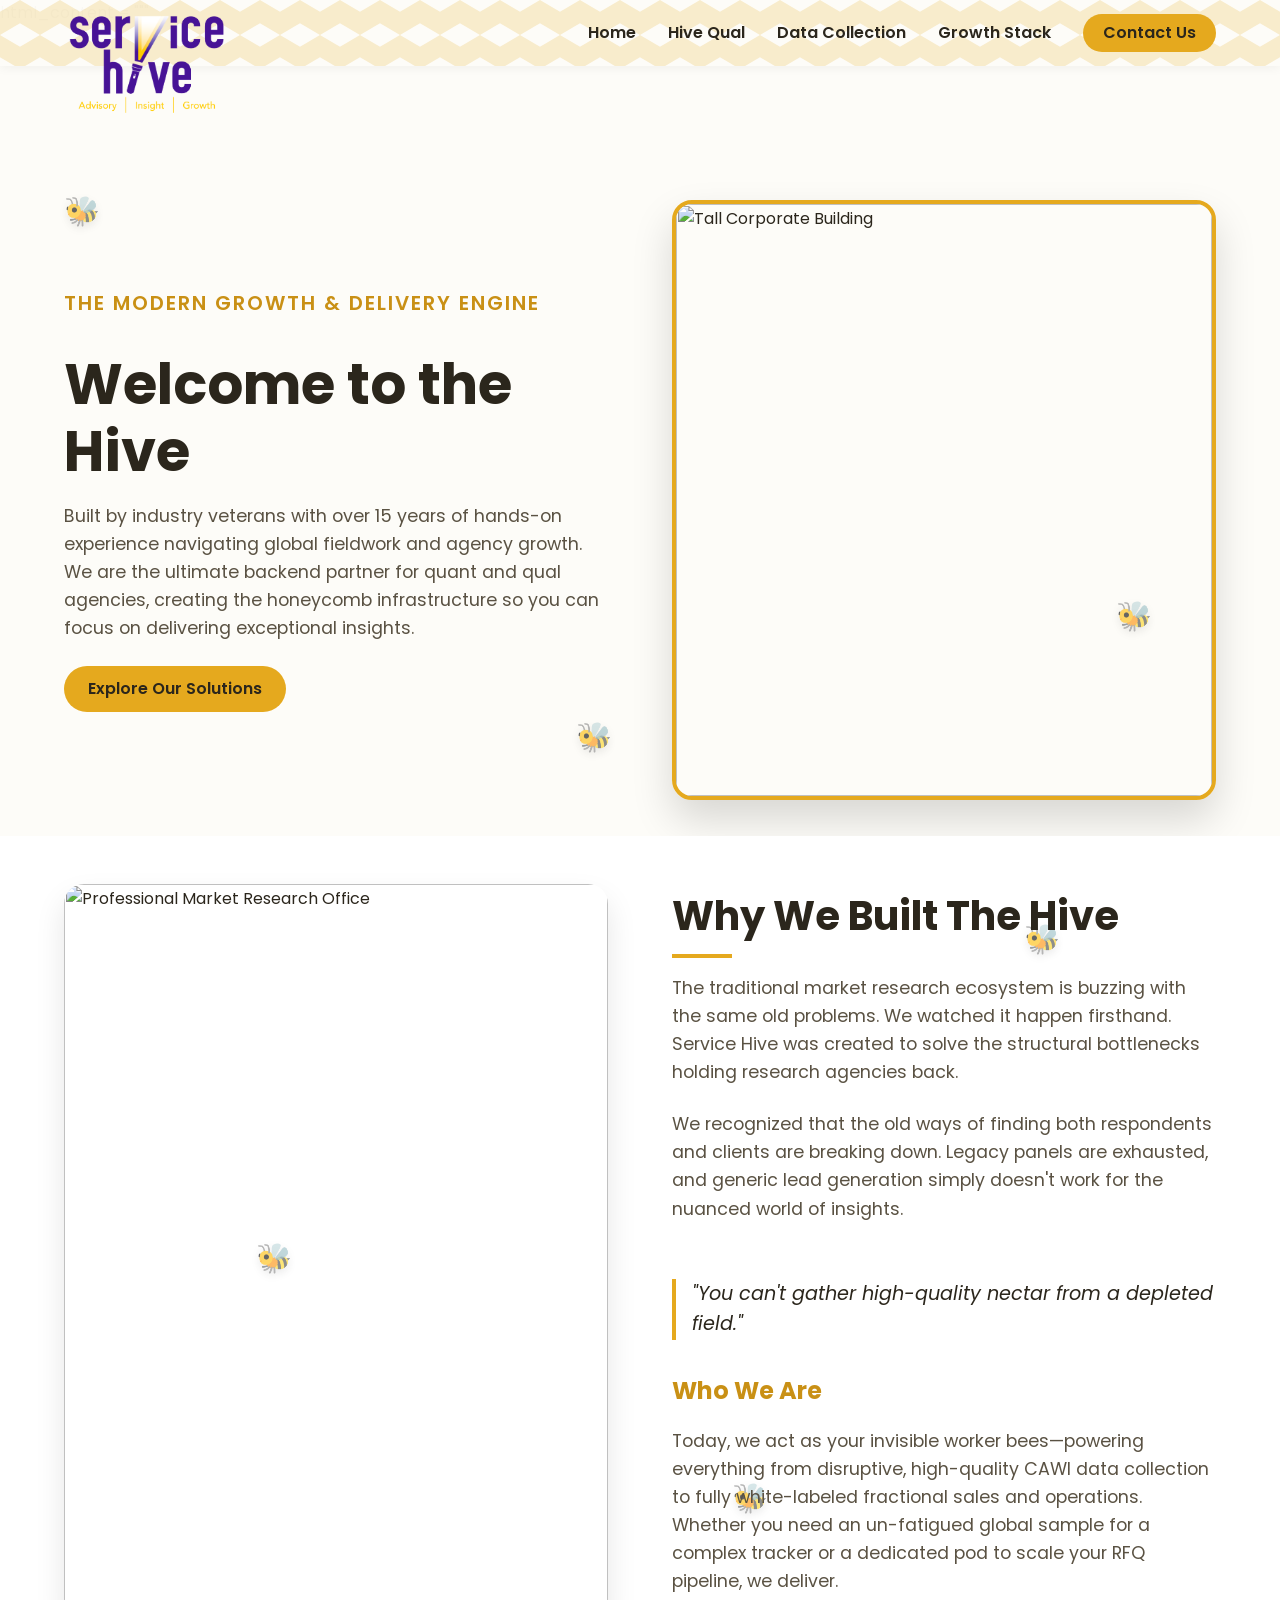
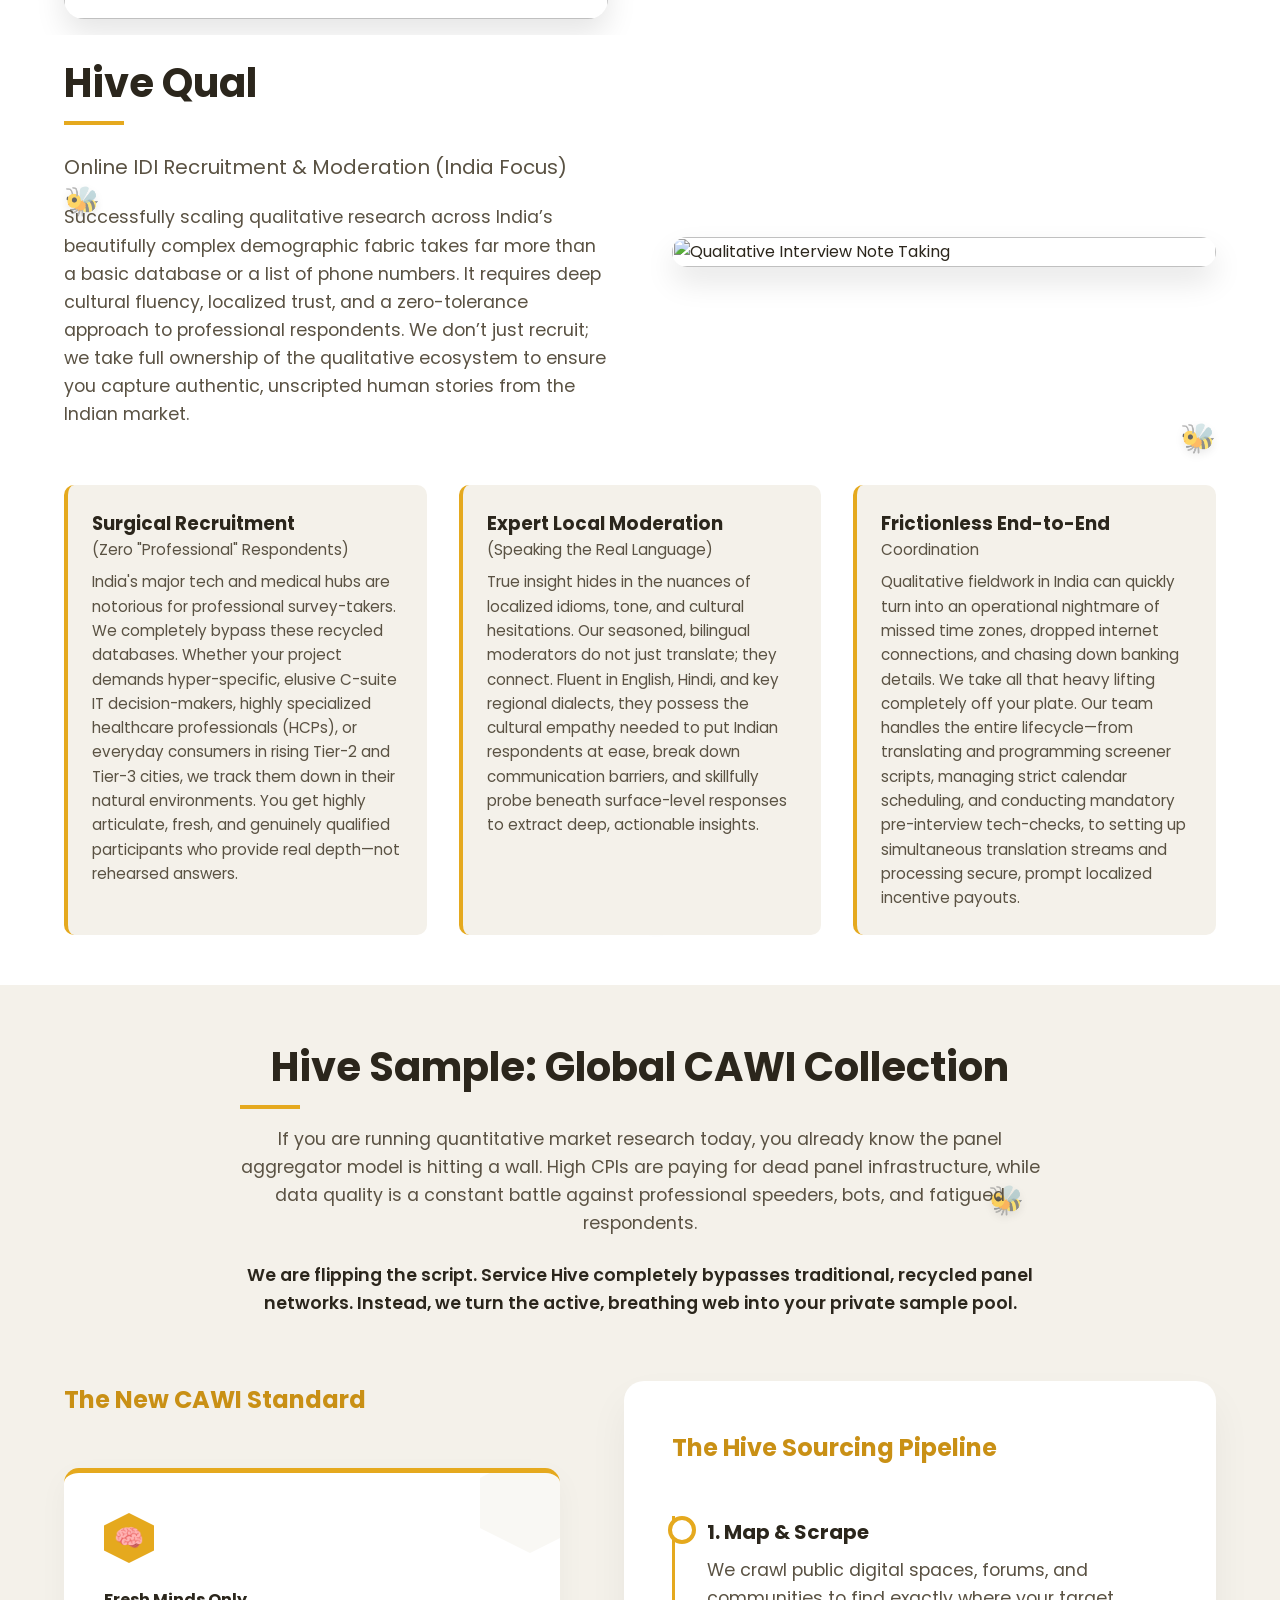
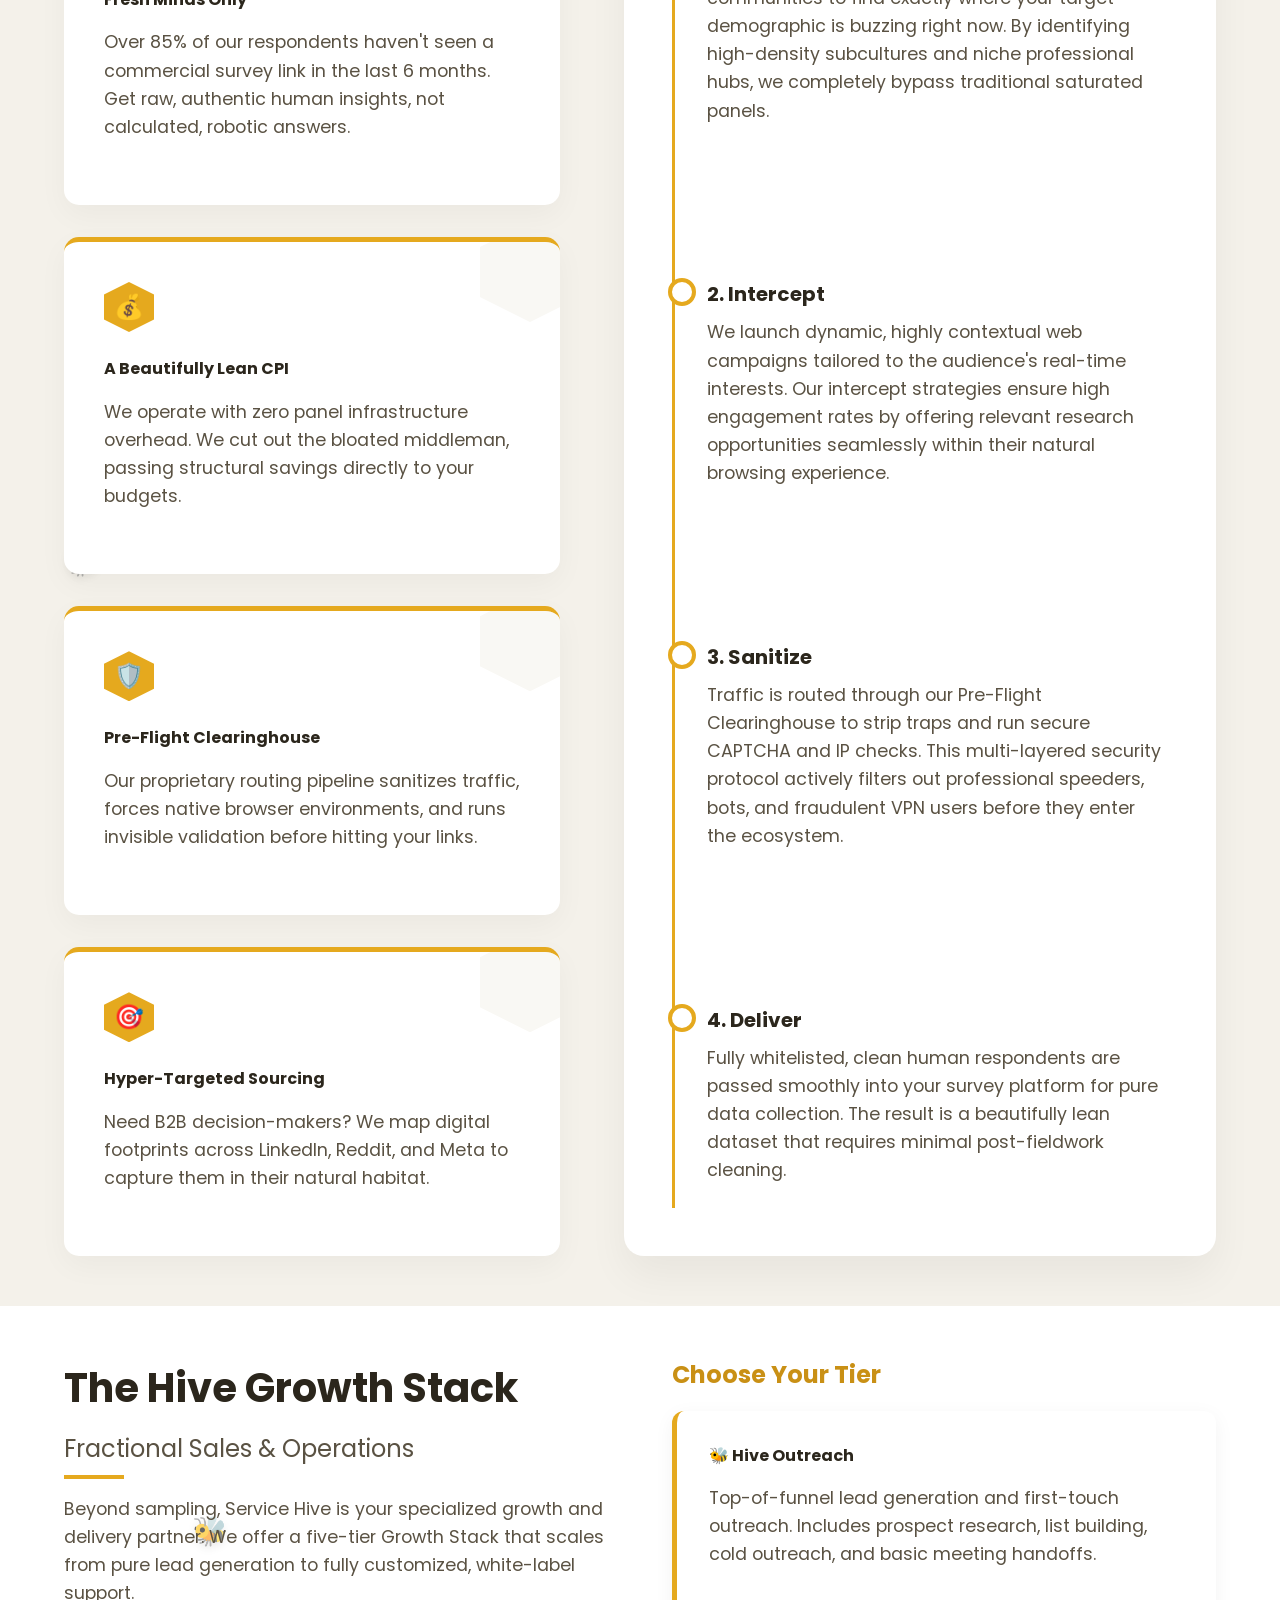
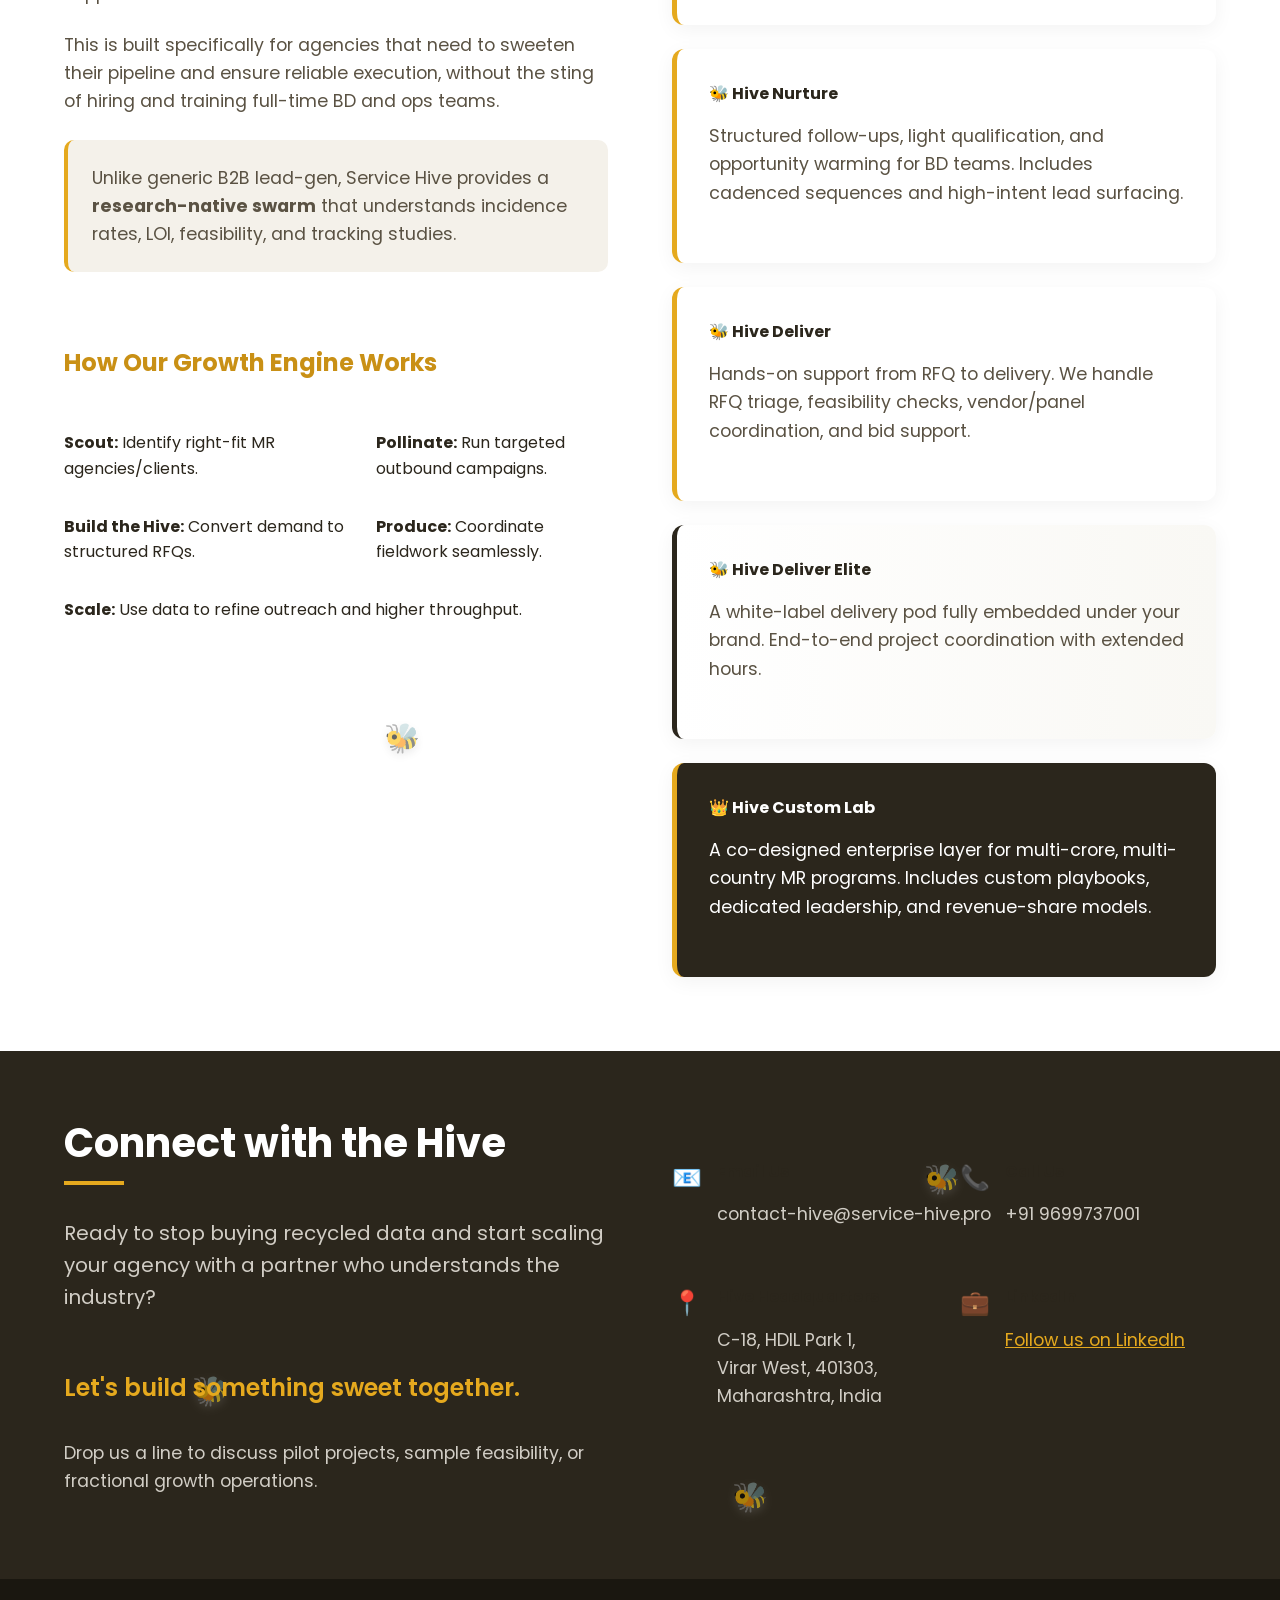
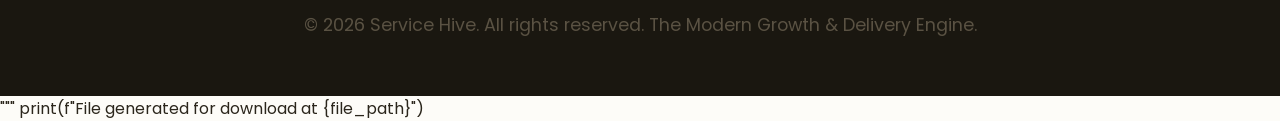
==== commit 2f2f3c07: "Update index.html" ====
--- a/index.html
+++ b/index.html
@@ -808,8 +808,4 @@
 </html>
 """
 
-file_path = "/mnt/data/service_hive_website_final_bees.html"
-with open(file_path, "w", encoding="utf-8") as f:
-    f.write(html_content)
-
 print(f"File generated for download at {file_path}")
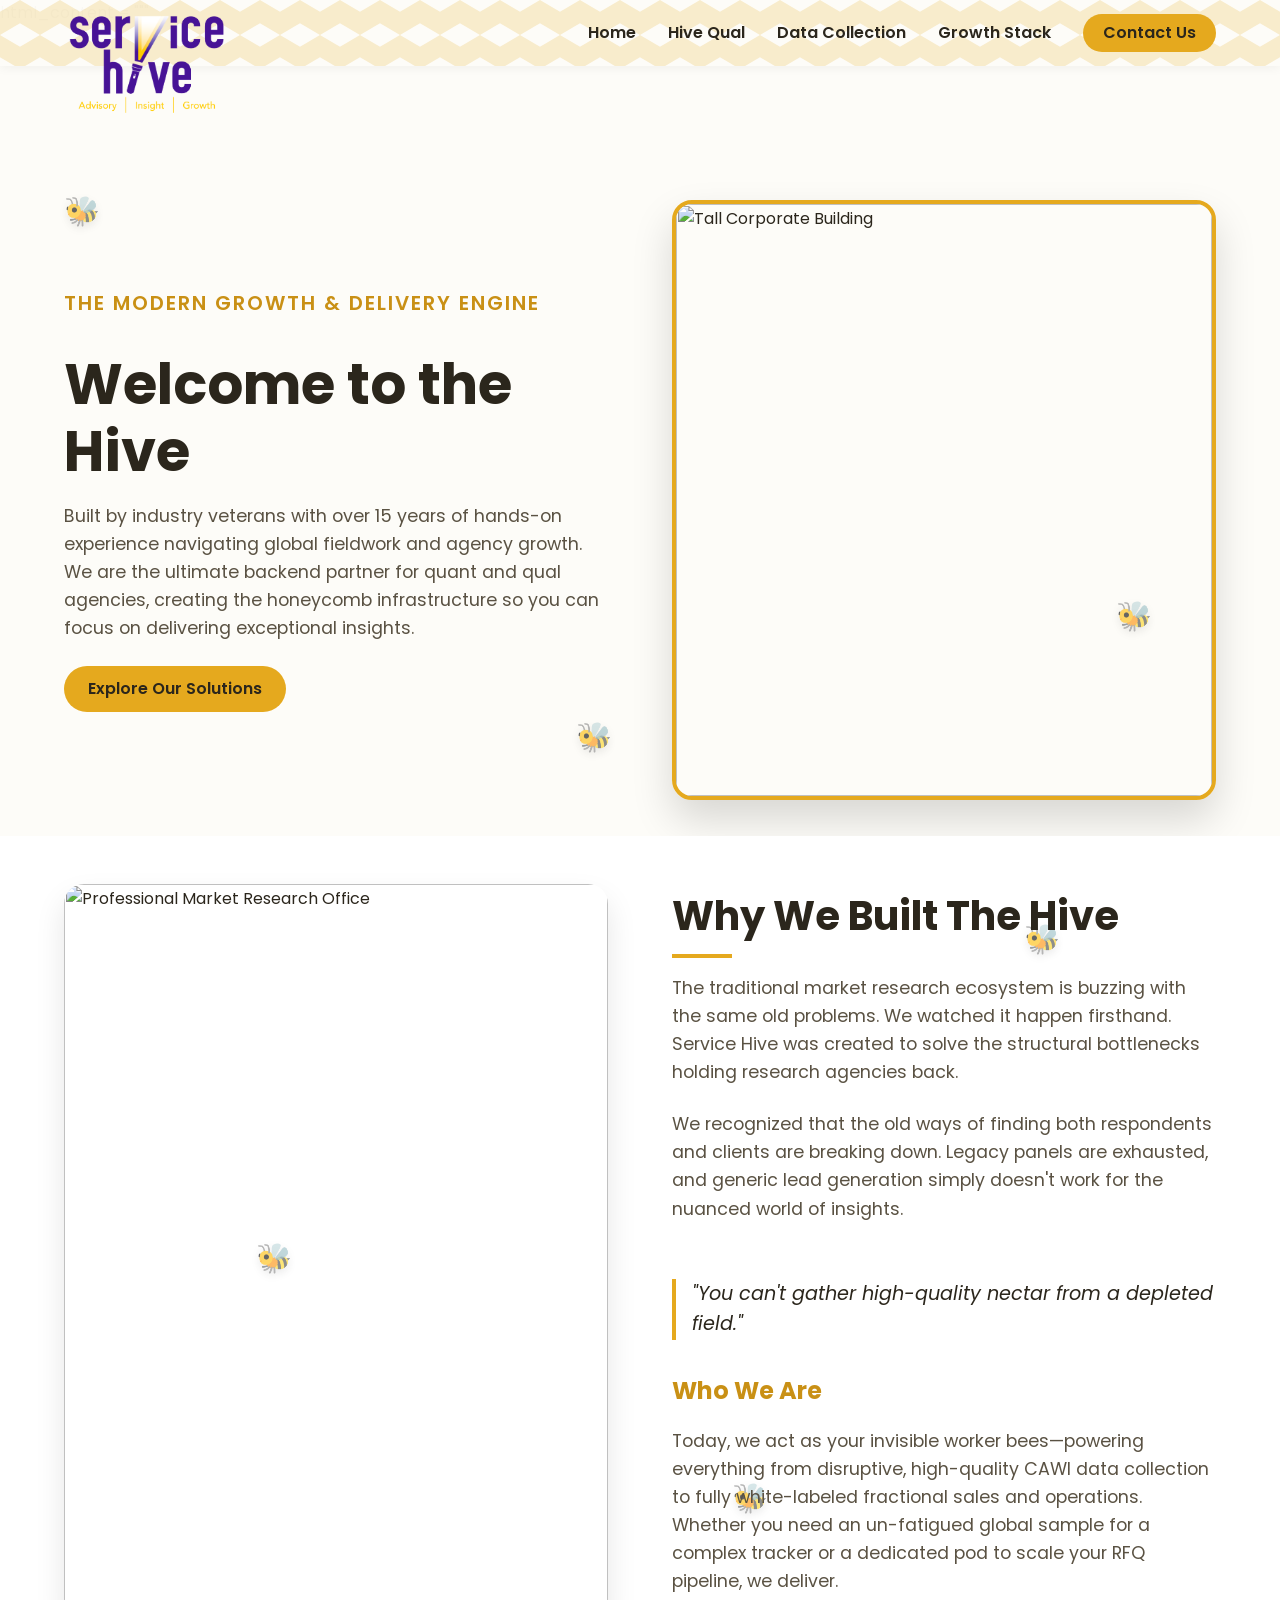
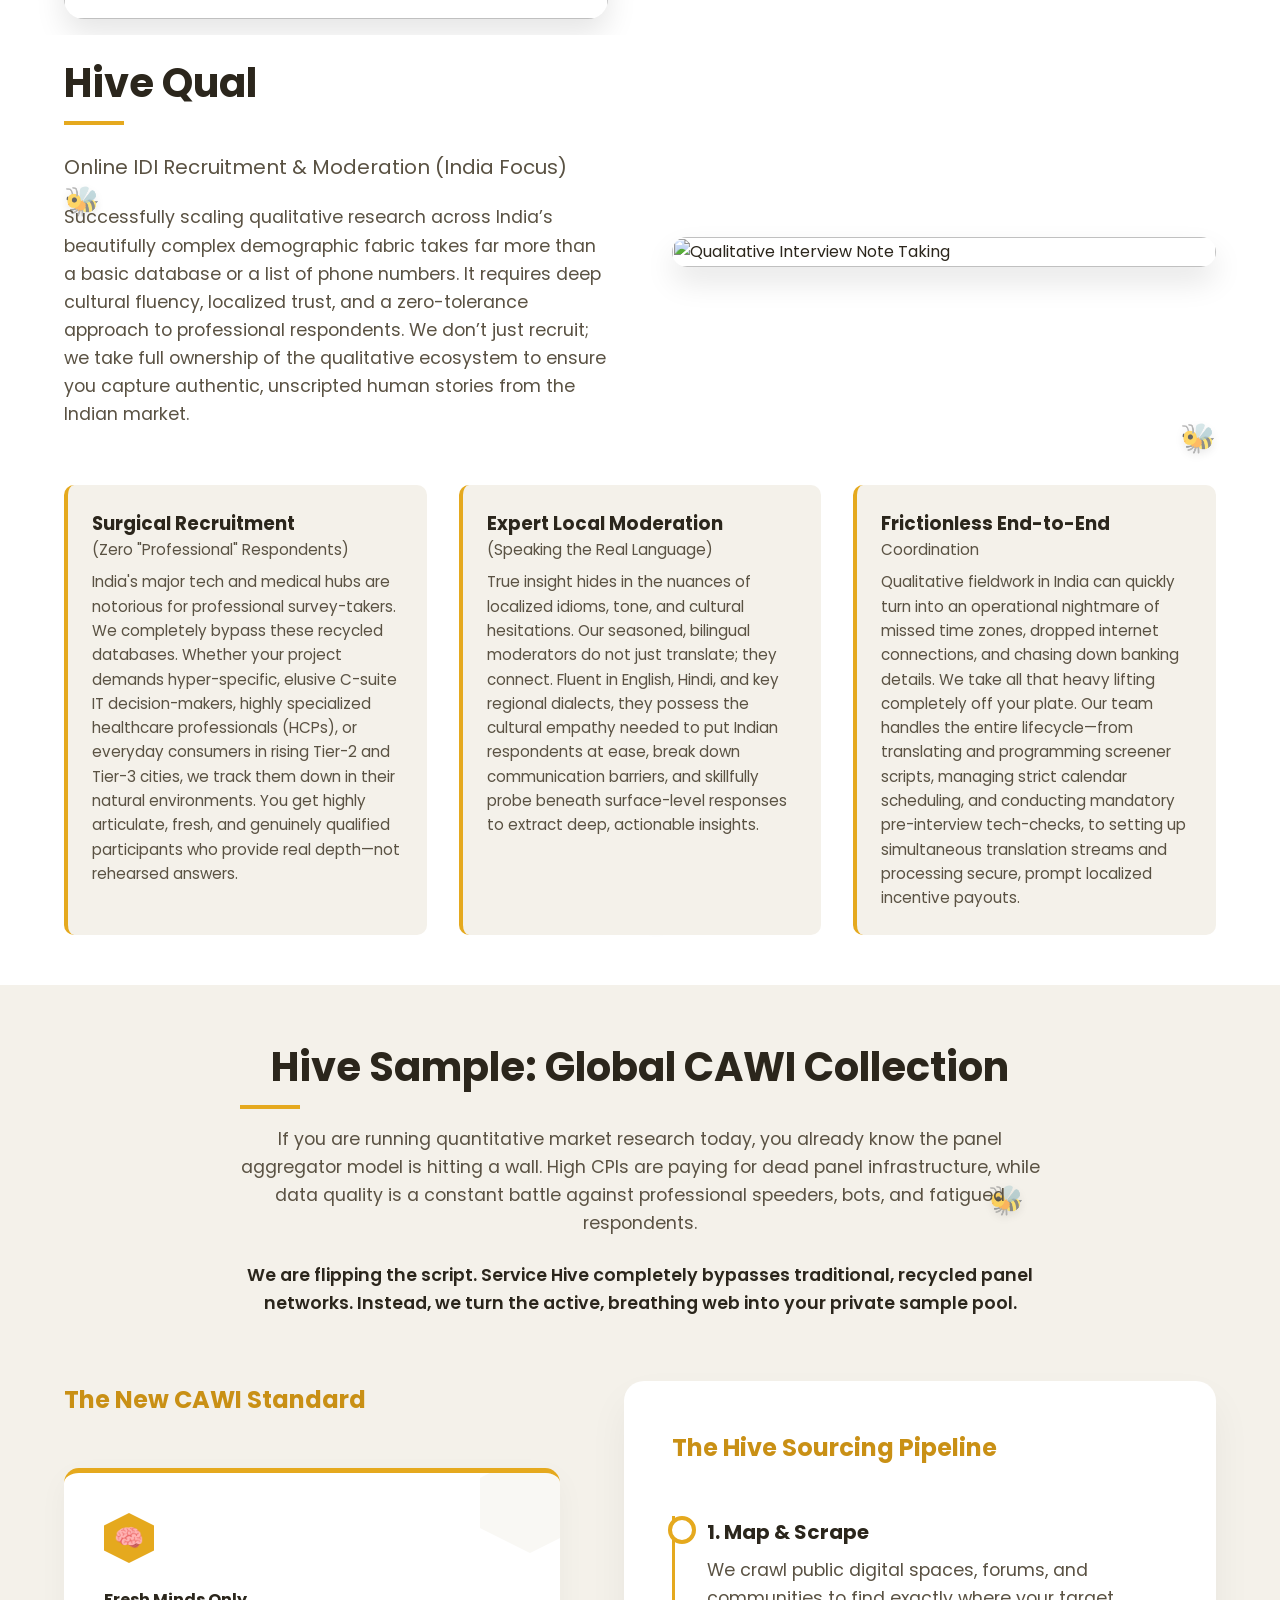
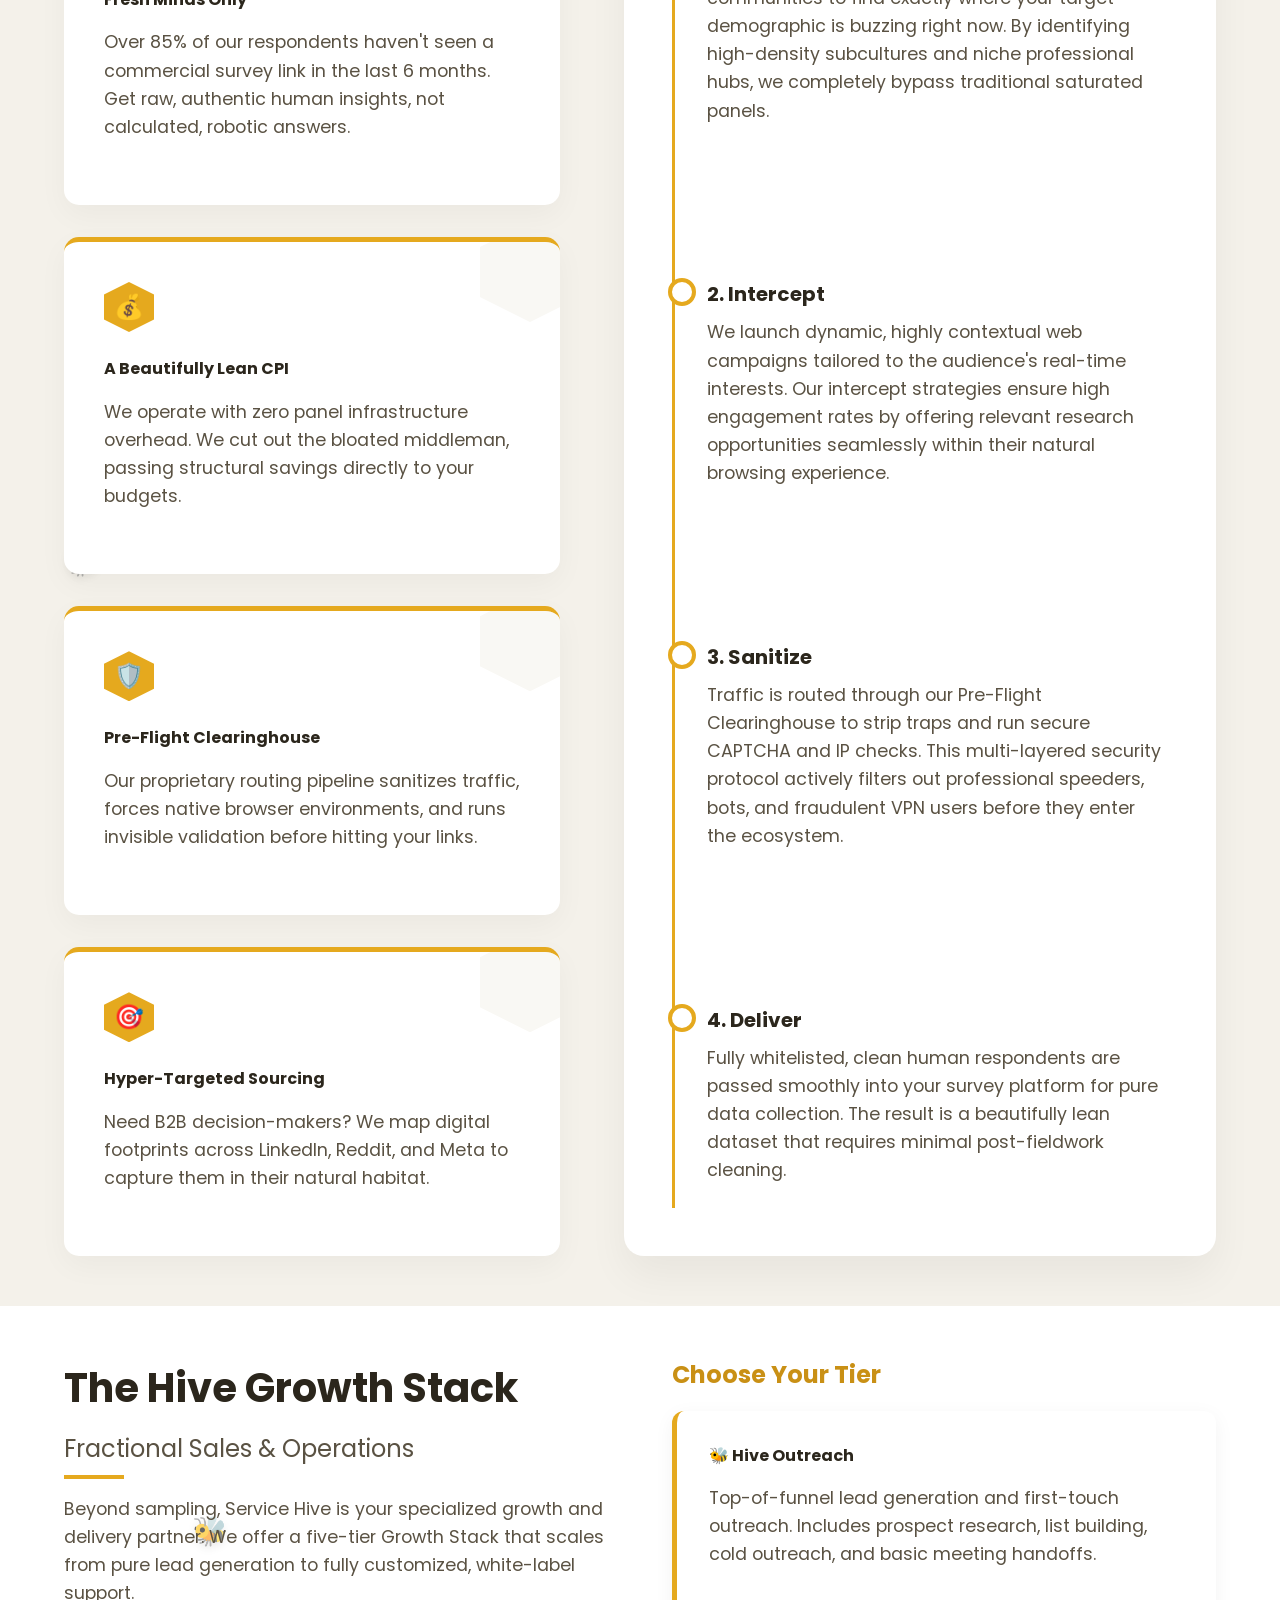
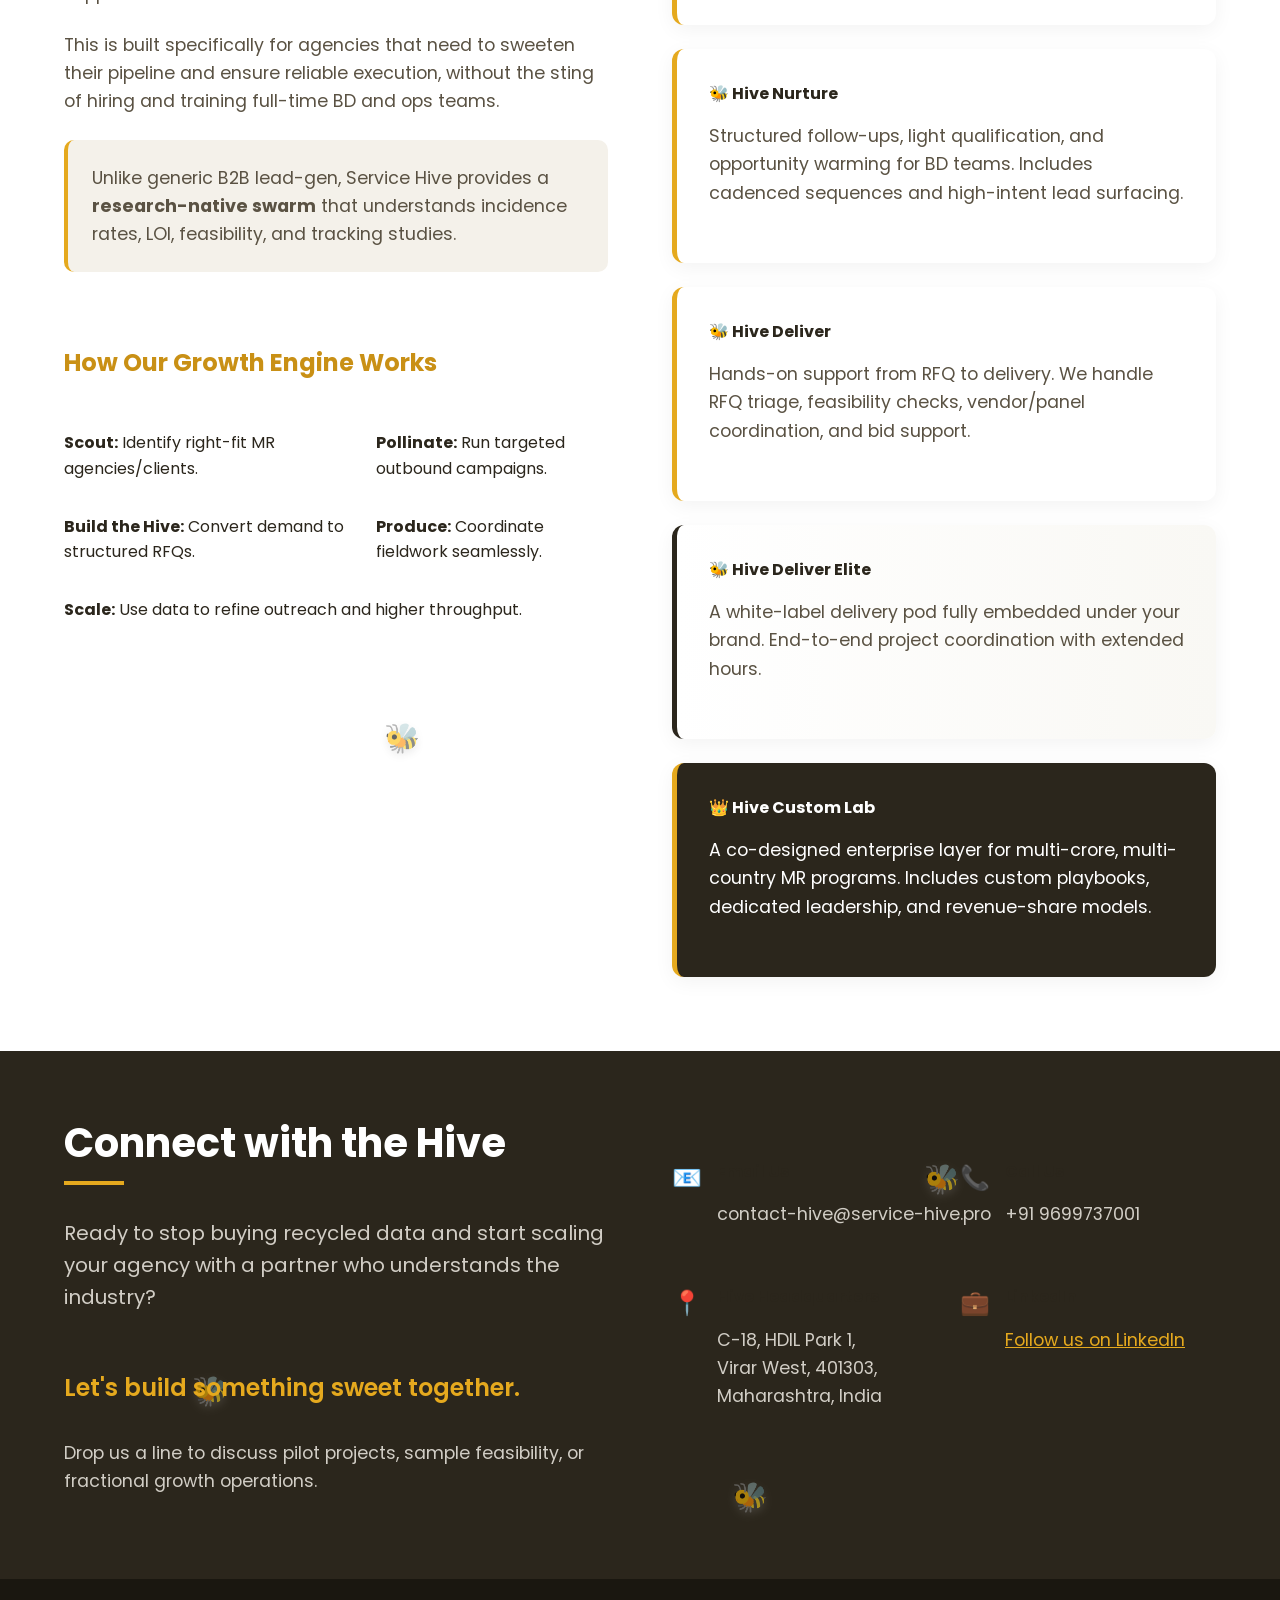
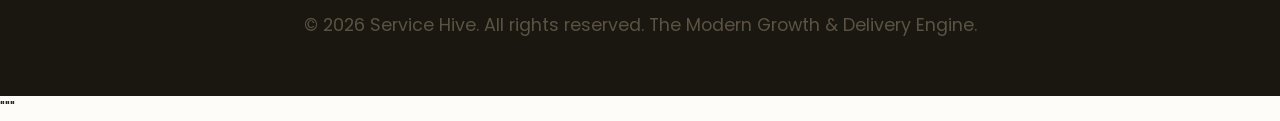
==== commit fdd2c70c: "Update index.html" ====
--- a/index.html
+++ b/index.html
@@ -808,4 +808,3 @@
 </html>
 """
 
-print(f"File generated for download at {file_path}")
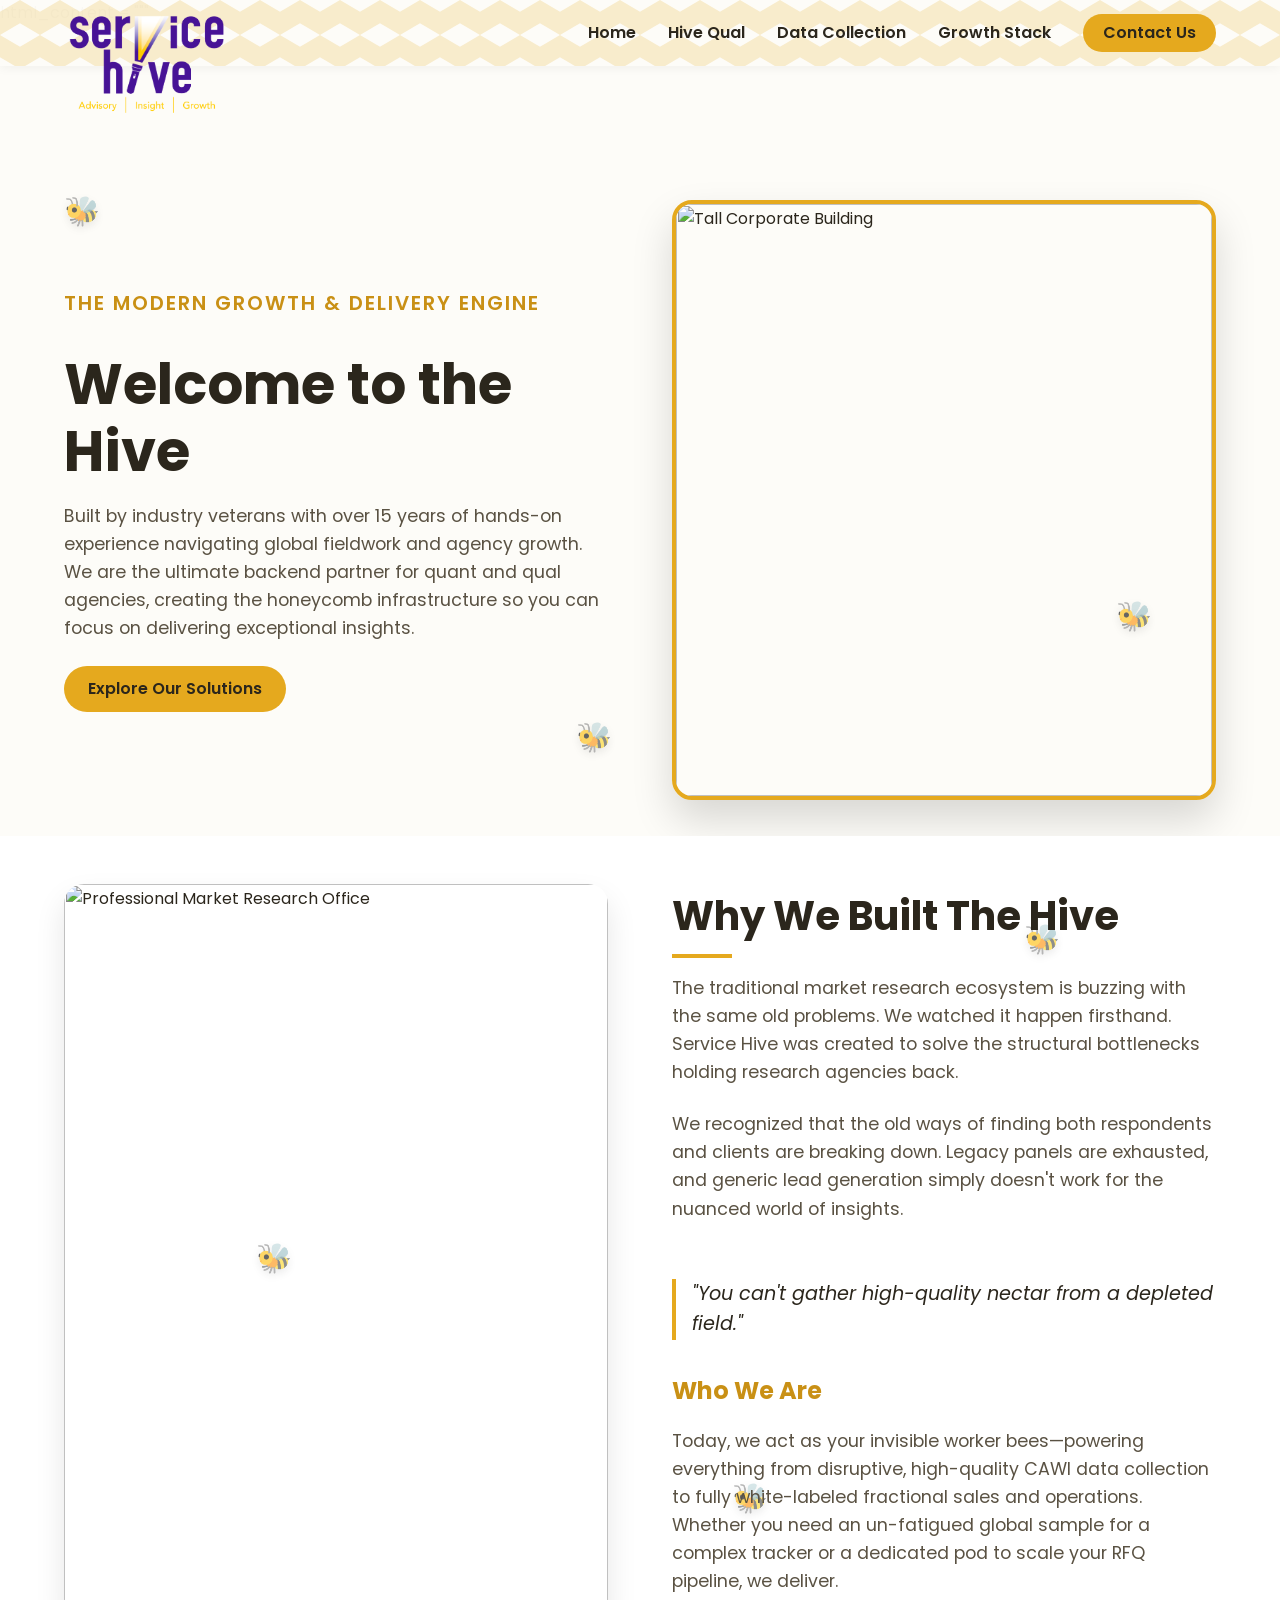
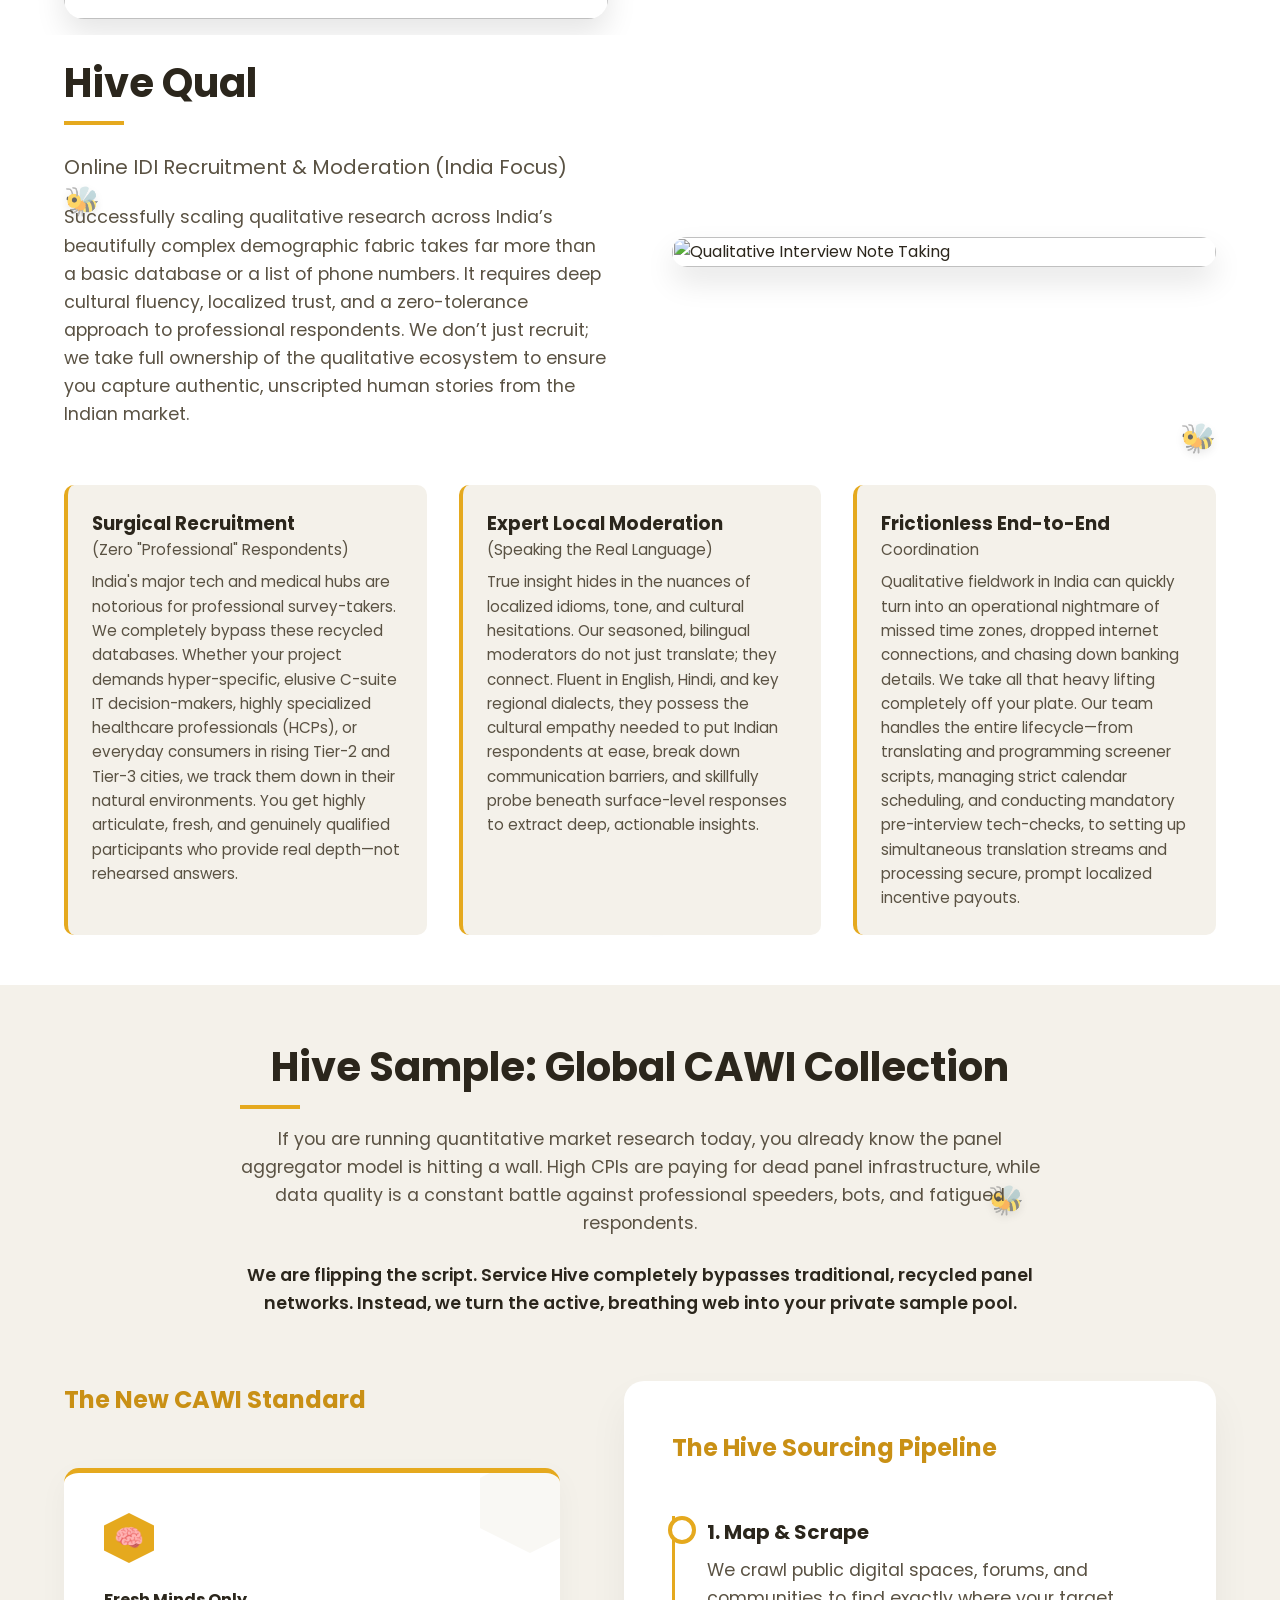
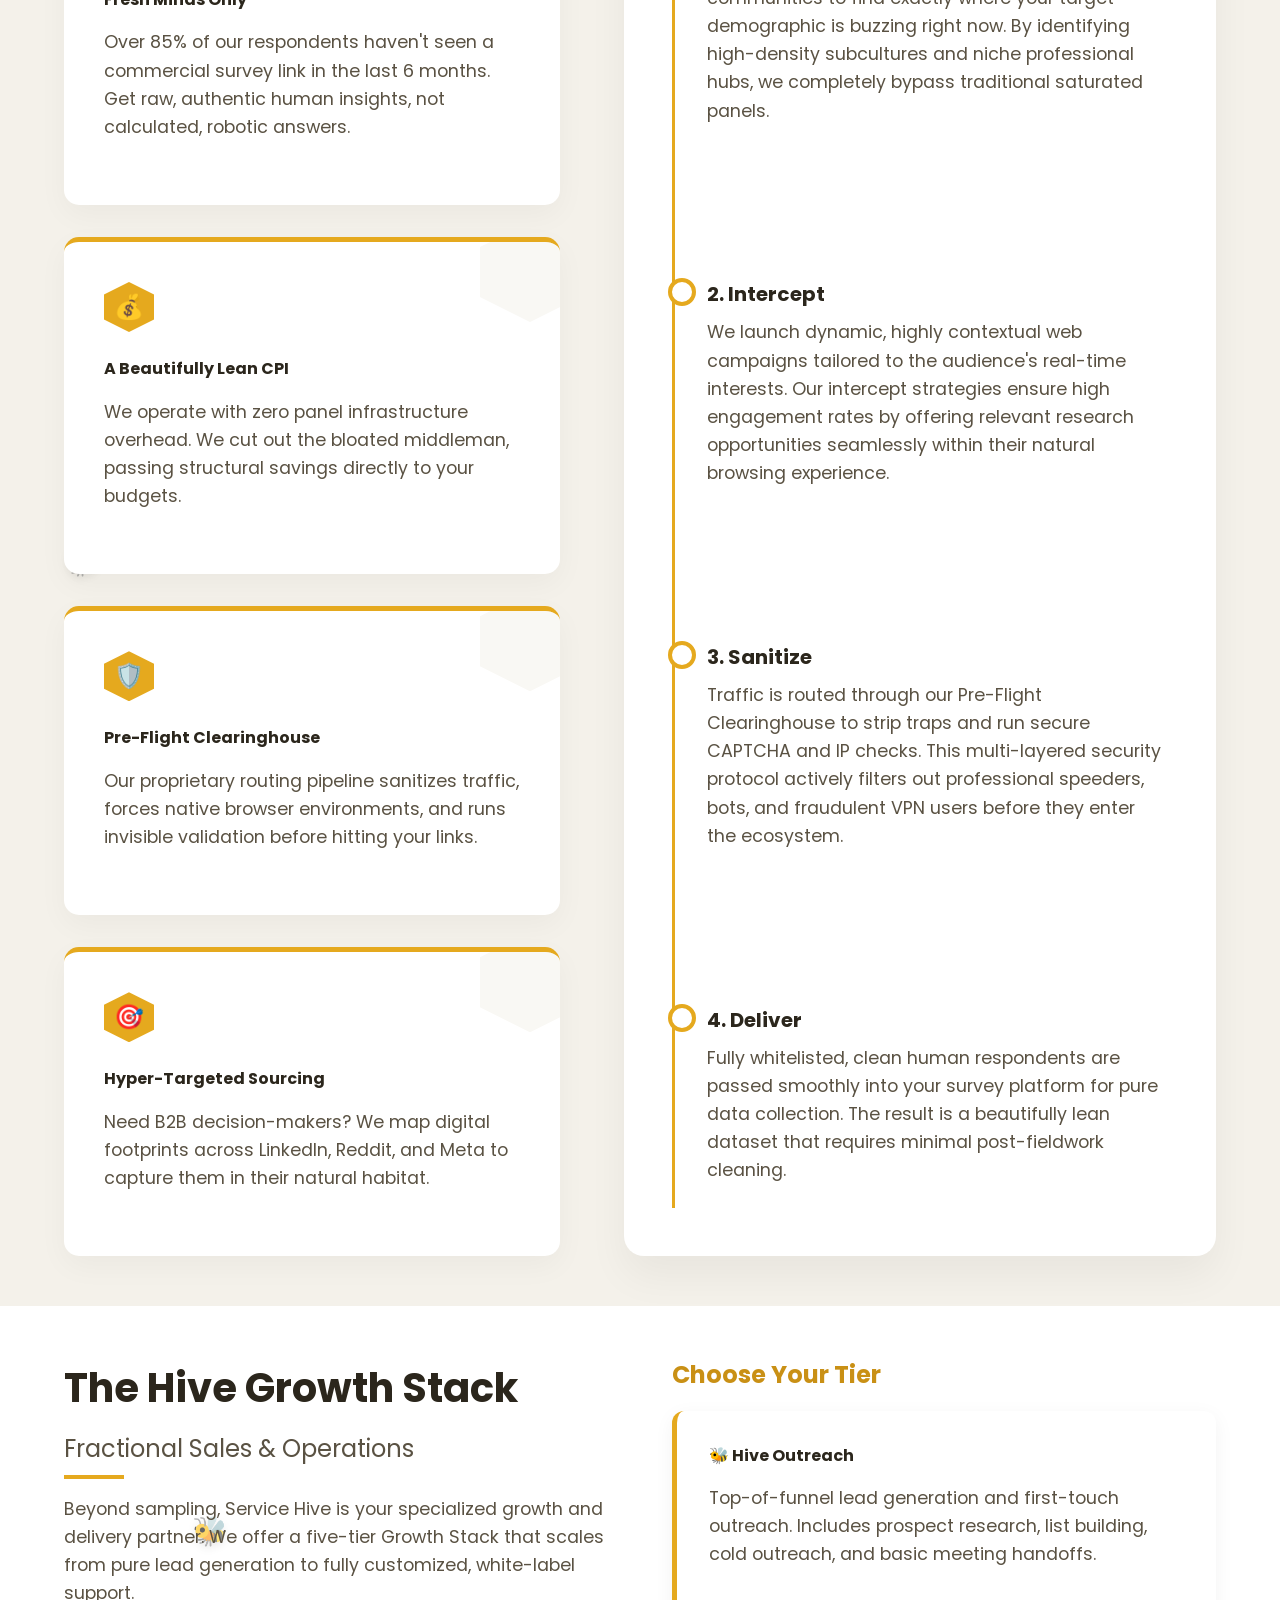
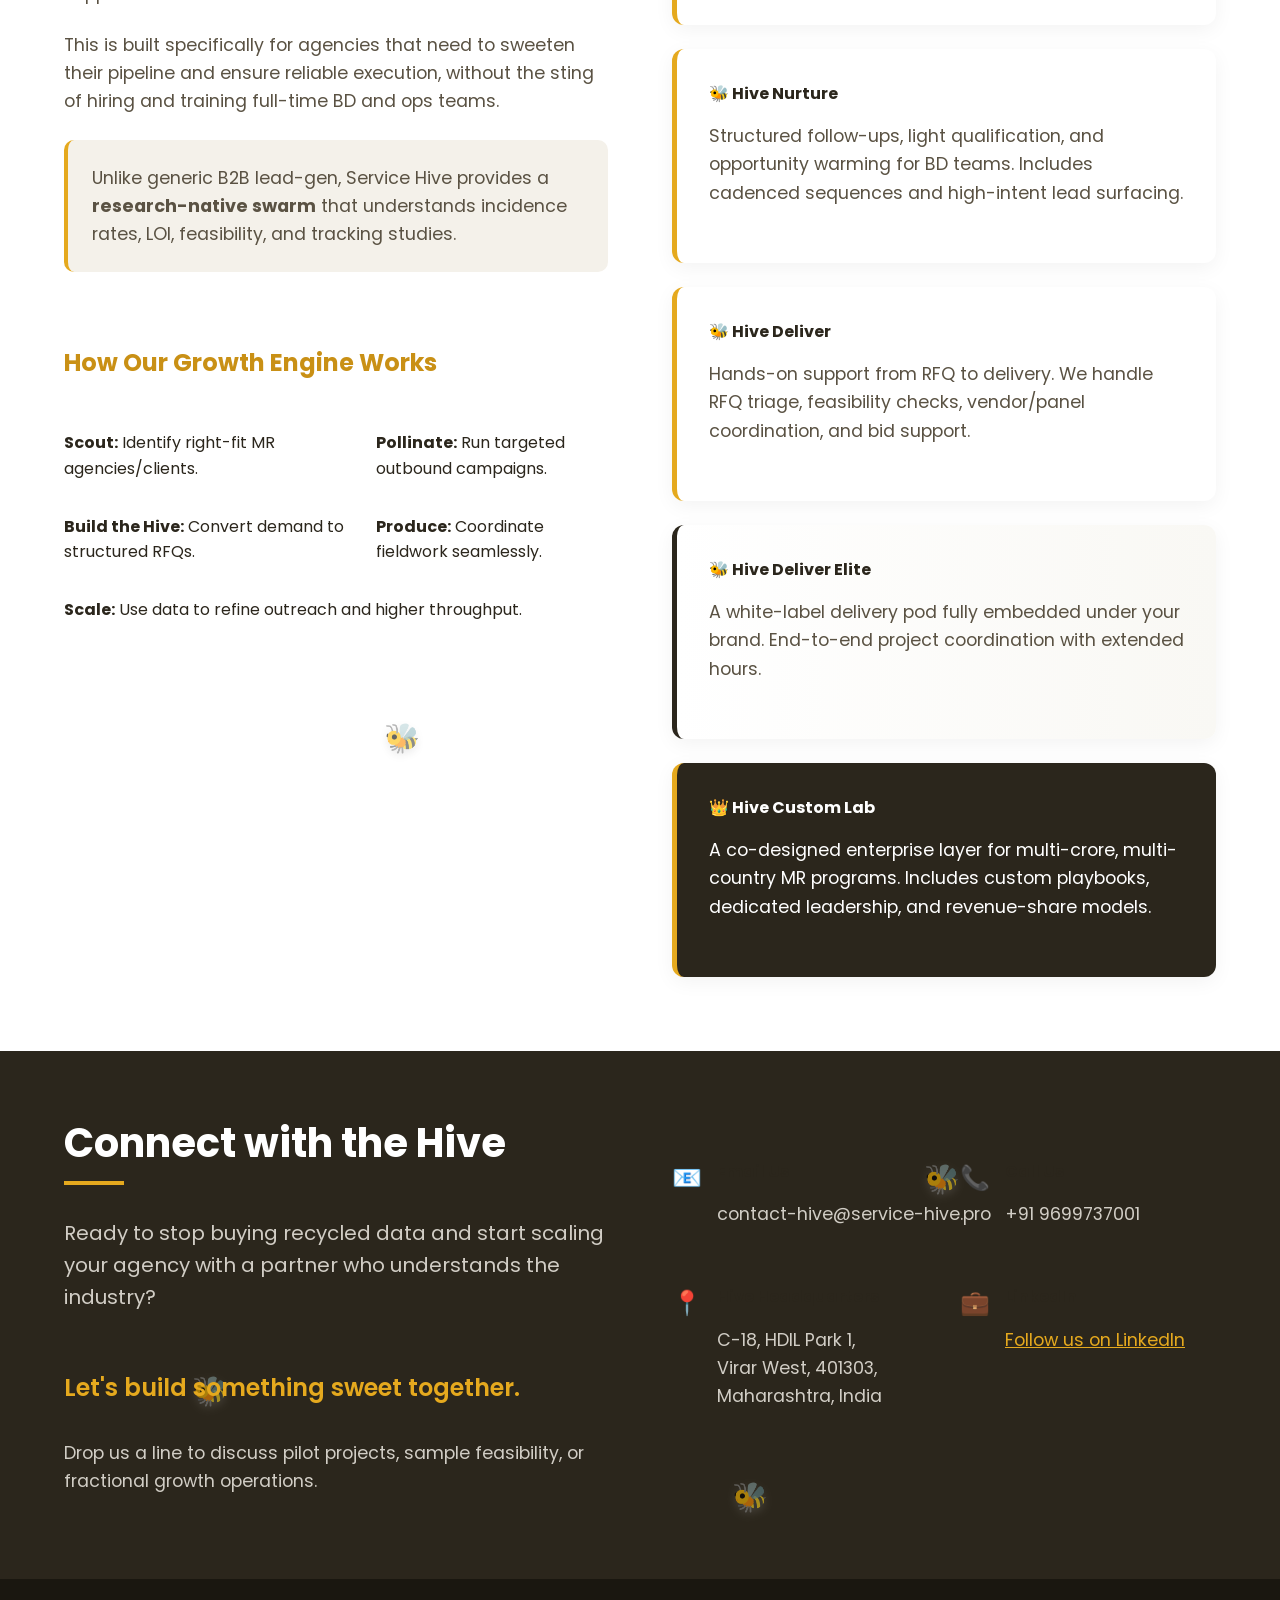
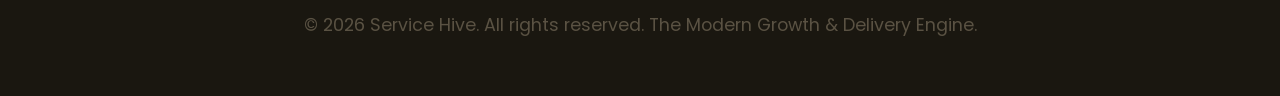
==== commit b7d743f9: "Update index.html" ====
--- a/index.html
+++ b/index.html
@@ -806,5 +806,4 @@
 
 </body>
 </html>
-"""
-
+
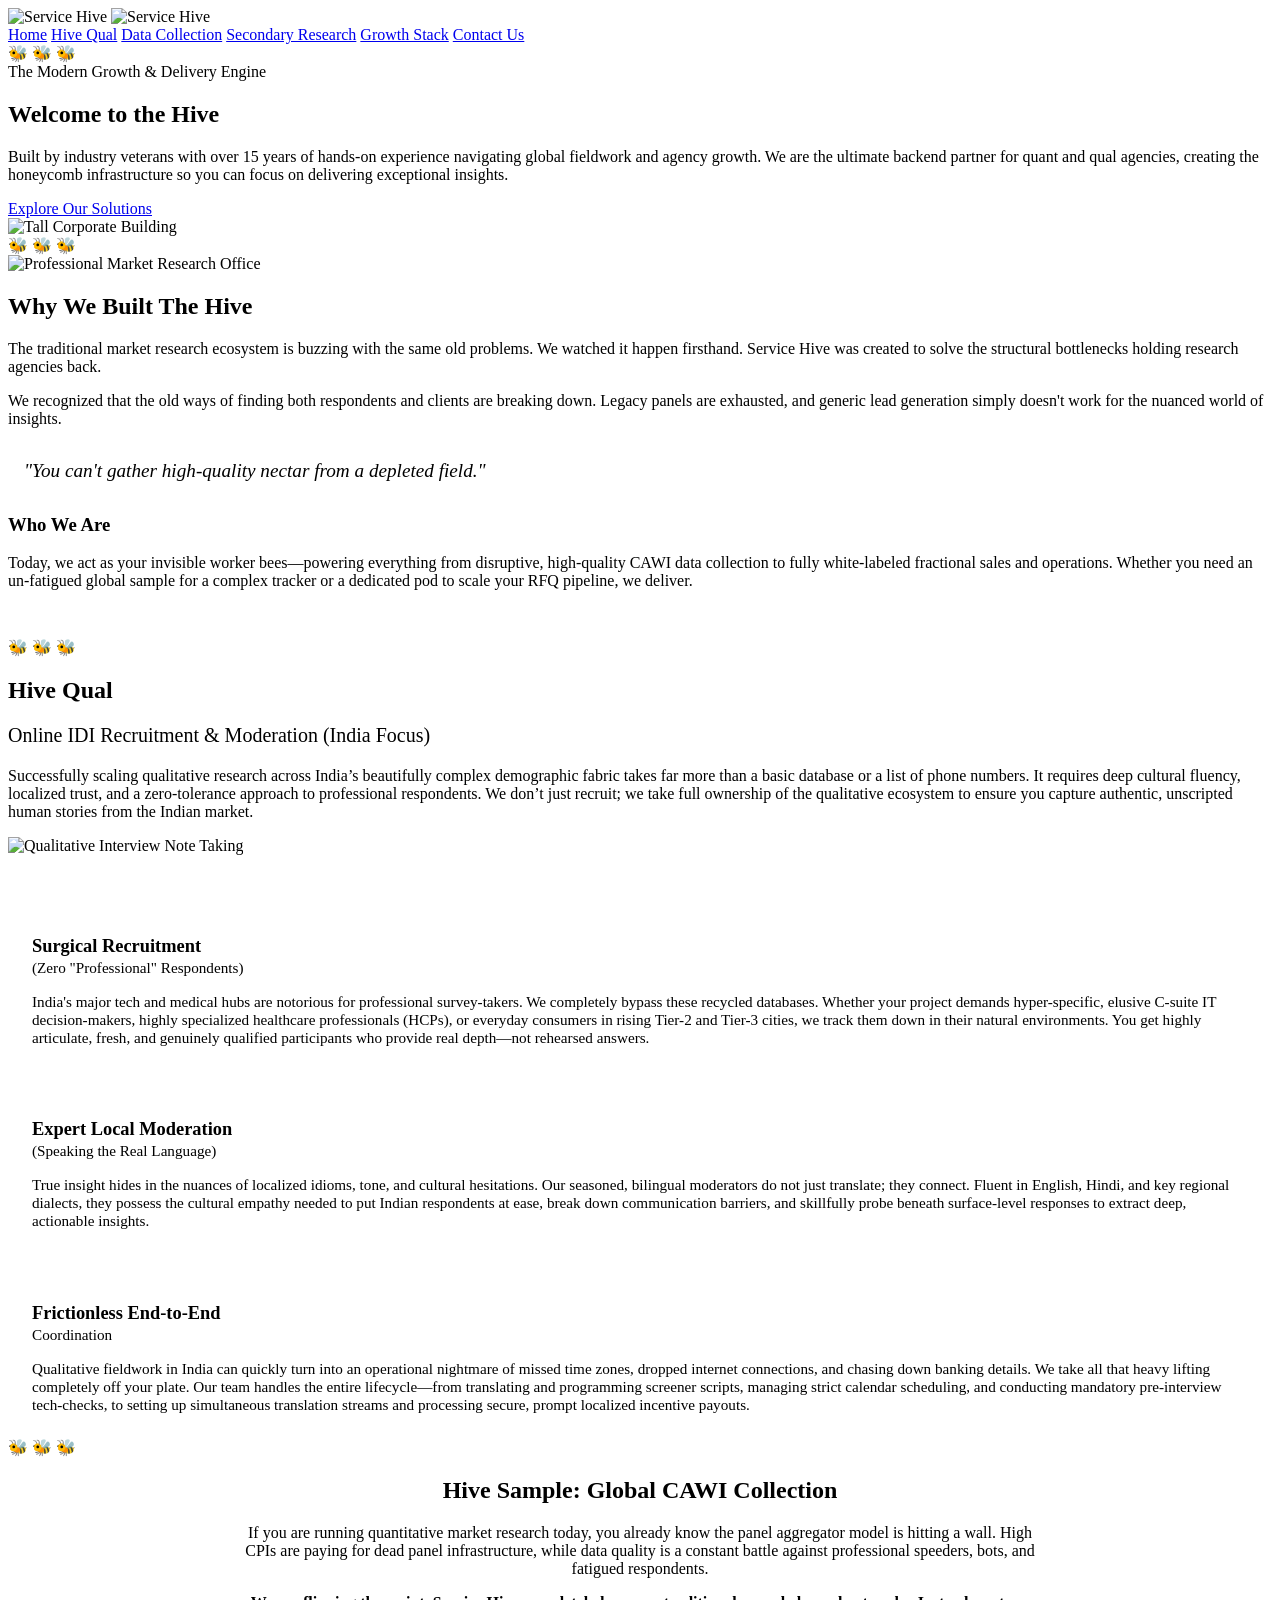
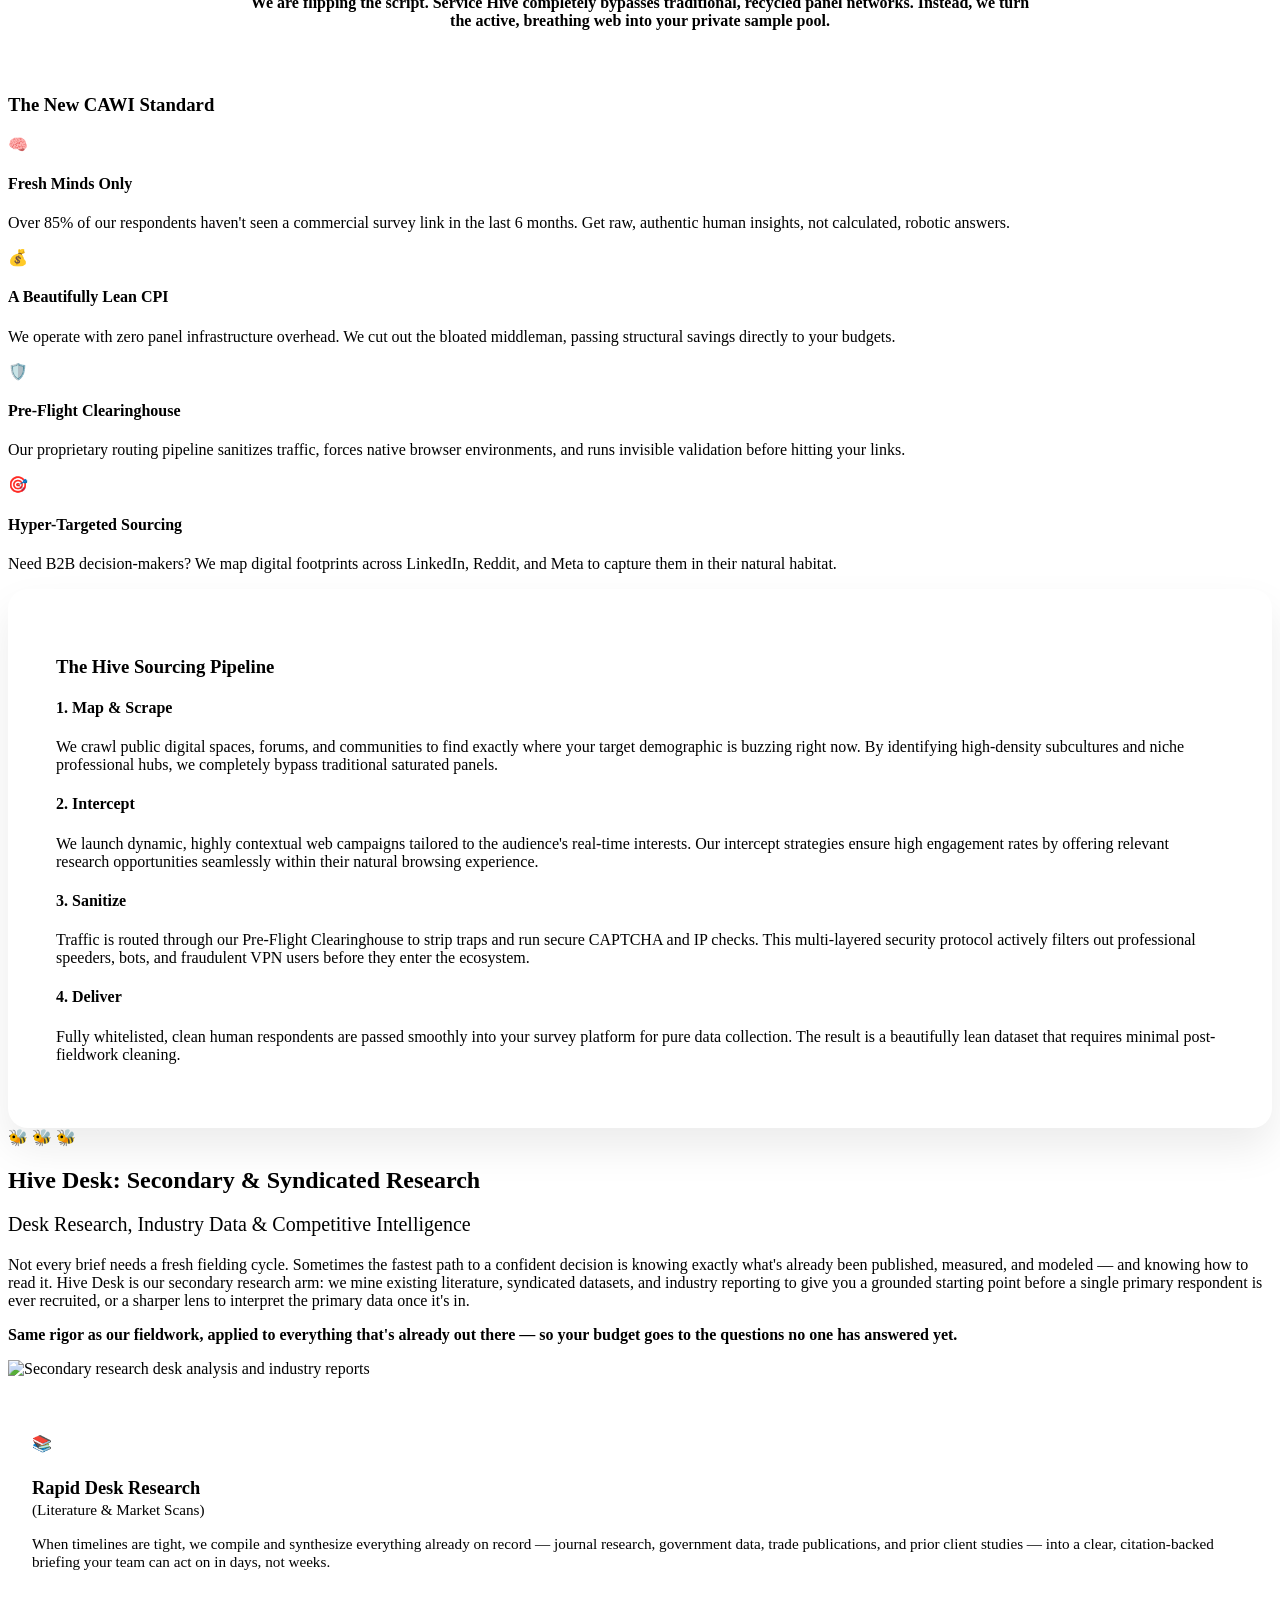
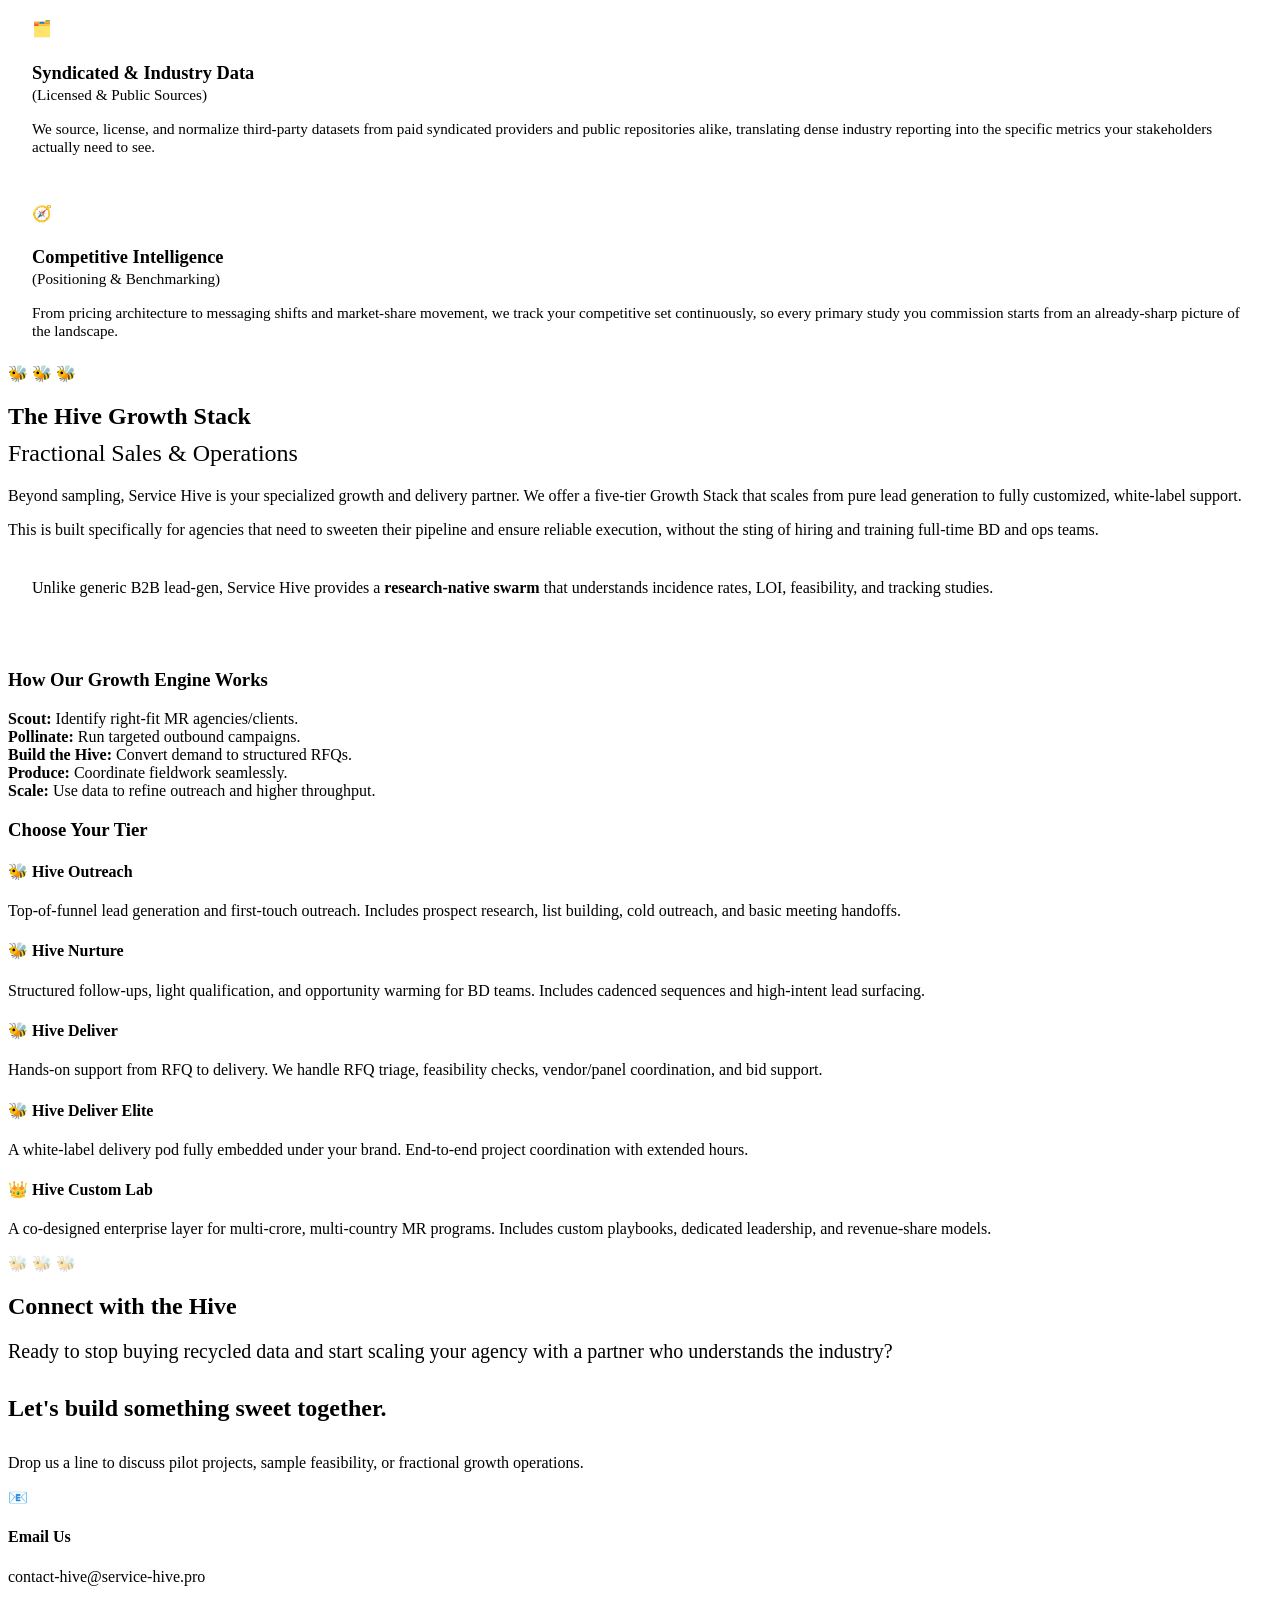
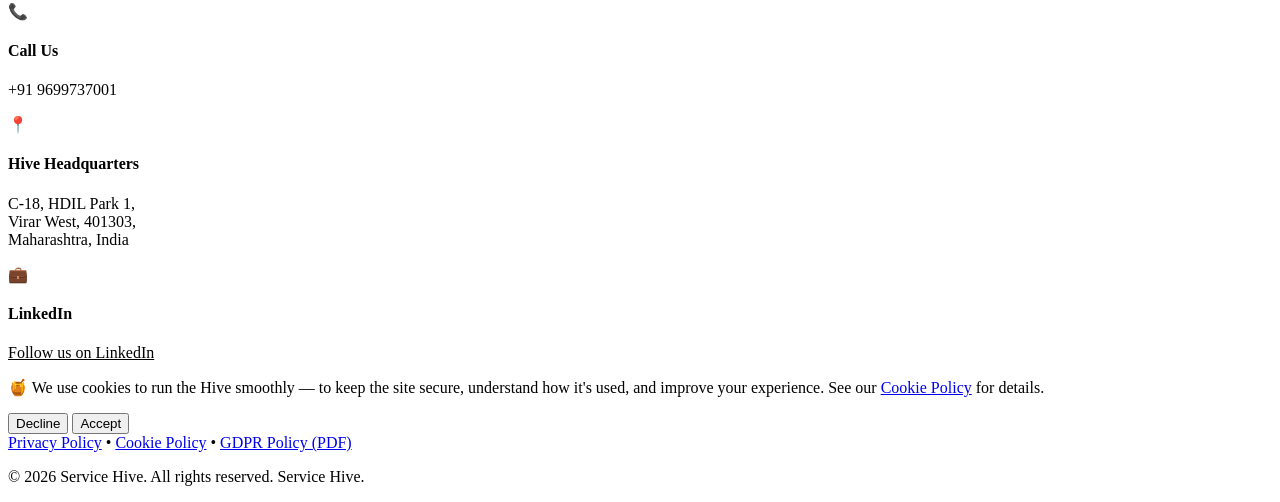
==== commit 8cfd4741: "Add files via upload" ====
--- a/index.html
+++ b/index.html
@@ -1,509 +1,12 @@
-html_content = """<!DOCTYPE html>
+<!DOCTYPE html>
 <html lang="en">
 <head>
     <meta charset="UTF-8">
     <meta name="viewport" content="width=device-width, initial-scale=1.0">
     <title>Service Hive | The Modern Growth & Delivery Engine</title>
-    <link href="https://fonts.googleapis.com/css2?family=Poppins:wght@300;400;600;700&family=Merriweather:ital@0;1&display=swap" rel="stylesheet">
-    <style>
-        :root {
-            --primary-honey: #E5A91E;
-            --primary-honey-dark: #C99015;
-            --dark-text: #2B261C;
-            --light-text: #5A5243;
-            --light-bg: #FDFCF8;
-            --white: #FFFFFF;
-            --section-bg: #F4F1EA;
-            --accent-hex: polygon(50% 0%, 100% 25%, 100% 75%, 50% 100%, 0% 75%, 0% 25%);
-        }
-
-        * {
-            margin: 0;
-            padding: 0;
-            box-sizing: border-box;
-        }
-
-        body {
-            font-family: 'Poppins', sans-serif;
-            color: var(--dark-text);
-            background-color: var(--light-bg);
-            line-height: 1.6;
-            overflow-x: hidden;
-        }
-
-        h1, h2, h3, h4 {
-            font-weight: 700;
-            color: var(--dark-text);
-            margin-bottom: 1rem;
-        }
-
-        h1 { font-size: 3.5rem; line-height: 1.2; }
-        h2 { font-size: 2.5rem; position: relative; padding-bottom: 10px; }
-        h2::after {
-            content: '';
-            position: absolute;
-            bottom: 0;
-            left: 0;
-            width: 60px;
-            height: 4px;
-            background-color: var(--primary-honey);
-        }
-        h3 { font-size: 1.5rem; color: var(--primary-honey-dark); }
-
-        p {
-            font-size: 1.1rem;
-            color: var(--light-text);
-            margin-bottom: 1.5rem;
-        }
-
-        a {
-            text-decoration: none;
-            color: inherit;
-        }
-
-        /* Navigation Redesign */
-        nav {
-            position: fixed;
-            top: 0;
-            width: 100%;
-            display: flex;
-            justify-content: space-between;
-            align-items: flex-start;
-            z-index: 1000;
-        }
-
-        .nav-bg {
-            position: absolute;
-            top: 0; left: 0; right: 0;
-            height: 66px; 
-            background-color: rgba(253, 252, 248, 0.98); /* Very light background */
-            /* Solid honeycomb pattern with 20% visibility */
-            background-image: url("data:image/svg+xml,%3Csvg width='40' height='69.28203230275509' viewBox='0 0 40 69.28203230275509' xmlns='http://www.w3.org/2000/svg'%3E%3Cpath d='M40 11.547005383792515L20 0L0 11.547005383792515l0 23.09401076758503L20 46.18802153517006L40 34.64101615137754zM20 69.28203230275509L0 57.73502691896258l0-23.09401076758503L20 23.09401076758503l20 11.547005383792515l0 23.09401076758503z' fill='%23e5a91e' fill-opacity='0.2' fill-rule='evenodd'/%3E%3C/svg%3E");
-            box-shadow: 0 2px 10px rgba(0,0,0,0.05);
-            z-index: -2;
-        }
-
-        .logo {
-            display: flex;
-            align-items: flex-start;
-            z-index: 1001; 
-            padding: 5px 25px 0 5%; 
-        }
-
-        .logo img {
-            height: 115px; 
-            width: auto;
-        }
-
-        .nav-links {
-            display: flex;
-            gap: 2rem;
-            align-items: center;
-            height: 66px; 
-            padding: 0 5%;
-        }
-
-        .nav-links a {
-            font-weight: 600;
-            color: var(--dark-text); /* Standard dark text */
-            transition: color 0.3s;
-        }
-
-        .nav-links a:hover {
-            color: var(--primary-honey);
-        }
-
-        /* Generic & Nav Button */
-        .btn {
-            background-color: var(--primary-honey);
-            color: var(--dark-text);
-            padding: 10px 24px; 
-            border-radius: 30px;
-            font-weight: 600;
-            transition: background 0.3s, transform 0.2s;
-            display: inline-block;
-            text-align: center;
-        }
-
-        .nav-links .btn {
-            padding: 6px 20px; /* Minimal padding for nav */
-        }
-
-        .btn:hover, .nav-links .btn:hover {
-            background-color: var(--primary-honey-dark);
-            color: white;
-            transform: translateY(-2px);
-        }
-
-        /* Hovering Bees Animation - Section Bound with Wide Movement */
-        .bee {
-            position: absolute; /* Bound to relative section */
-            font-size: 1.8rem;
-            z-index: 0; /* Behind content */
-            pointer-events: none; 
-            opacity: 0.6;
-            filter: drop-shadow(0 3px 5px rgba(0,0,0,0.15));
-        }
-
-        .bee-a { animation: sweep1 18s ease-in-out infinite alternate; }
-        .bee-b { animation: sweep2 22s ease-in-out infinite alternate-reverse; }
-        .bee-c { animation: sweep3 25s ease-in-out infinite alternate; }
-
-        @keyframes sweep1 {
-            0% { transform: translate(0, 0) rotate(-15deg); }
-            50% { transform: translate(25vw, 15vh) rotate(10deg); }
-            100% { transform: translate(50vw, -10vh) rotate(-15deg); }
-        }
-        @keyframes sweep2 {
-            0% { transform: translate(0, 0) rotate(15deg) scaleX(-1); }
-            50% { transform: translate(-30vw, -20vh) rotate(-10deg) scaleX(-1); }
-            100% { transform: translate(-55vw, 15vh) rotate(5deg) scaleX(-1); }
-        }
-        @keyframes sweep3 {
-            0% { transform: translate(0, 0) rotate(-5deg); }
-            50% { transform: translate(15vw, -25vh) rotate(20deg); }
-            100% { transform: translate(-15vw, 20vh) rotate(-10deg); }
-        }
-
-        /* Mobile Menu Toggle */
-        .menu-toggle {
-            display: none;
-            flex-direction: column;
-            cursor: pointer;
-            gap: 5px;
-            z-index: 1001;
-            height: 66px;
-            justify-content: center;
-            padding-right: 5%;
-        }
-
-        .menu-toggle span {
-            width: 25px;
-            height: 3px;
-            background-color: var(--dark-text);
-            transition: 0.3s;
-            border-radius: 2px;
-        }
-
-        /* Sections */
-        section {
-            padding: 50px 5%; 
-            position: relative; /* Anchor bees to section */
-            overflow: hidden; /* Ensure bees don't break layout width */
-        }
-        
-        /* Ensure content stays above bees */
-        .hero-content, .hero-image-container, .split-content, .split-image, .grid-2, .grid-3, .contact-grid {
-            position: relative;
-            z-index: 2;
-        }
-
-        /* Hero */
-        .hero {
-            min-height: 90vh; 
-            display: flex;
-            align-items: center;
-            justify-content: space-between;
-            padding-top: 170px; 
-            padding-bottom: 2rem; 
-            background: linear-gradient(135deg, rgba(253,252,248,0.95) 0%, rgba(253,252,248,0.8) 100%), 
-                        url('https://images.unsplash.com/photo-1587049352847-4d4b1ed7ab8f?ixlib=rb-4.0.3&auto=format&fit=crop&w=2000&q=80') center/cover;
-            gap: 4rem; 
-        }
-
-        .hero-content {
-            max-width: 600px;
-            flex: 1;
-        }
-
-        .hero-subtitle {
-            font-size: 1.25rem;
-            font-weight: 600;
-            color: var(--primary-honey-dark);
-            margin-bottom: 2rem;
-            text-transform: uppercase;
-            letter-spacing: 2px;
-        }
-
-        .hero-image-container {
-            flex: 1;
-            display: flex;
-            justify-content: flex-end; 
-            max-width: 650px; 
-            height: 600px; 
-        }
-
-        .hero-img {
-            width: 100%;
-            height: 100%;
-            object-fit: cover;
-            object-position: center;
-            border-radius: 20px;
-            box-shadow: 0 20px 40px rgba(0,0,0,0.15);
-            border: 4px solid var(--primary-honey);
-        }
-
-        #why-we-built {
-            padding-top: 3rem; 
-        }
-
-        /* Two Column Layouts */
-        .split-section {
-            display: flex;
-            flex-wrap: wrap;
-            gap: 4rem;
-            align-items: stretch; 
-        }
-
-        .split-content {
-            flex: 1;
-            min-width: 300px;
-            display: flex;
-            flex-direction: column;
-        }
-
-        .split-image {
-            flex: 1;
-            min-width: 300px;
-            position: relative;
-            display: flex;
-            align-items: center;
-        }
-
-        .split-image img {
-            width: 100%;
-            border-radius: 20px;
-            box-shadow: 0 15px 30px rgba(0,0,0,0.1);
-        }
-
-        /* Grid Layouts */
-        .grid-2 {
-            display: grid;
-            grid-template-columns: repeat(auto-fit, minmax(280px, 1fr));
-            gap: 2rem;
-            margin-top: 2rem;
-        }
-
-        .grid-3 {
-            display: grid;
-            grid-template-columns: repeat(auto-fit, minmax(280px, 1fr));
-            gap: 2rem;
-            margin-top: 3rem;
-        }
-
-        /* Cards */
-        .card {
-            background: var(--white);
-            padding: 2.5rem;
-            border-radius: 15px;
-            box-shadow: 0 10px 30px rgba(0,0,0,0.04);
-            border-top: 5px solid var(--primary-honey);
-            transition: transform 0.3s;
-            position: relative;
-            overflow: hidden;
-            height: 100%;
-            z-index: 2;
-        }
-
-        .card:hover {
-            transform: translateY(-10px);
-        }
-        
-        .card::before {
-            content: '';
-            position: absolute;
-            top: -20px;
-            right: -20px;
-            width: 100px;
-            height: 100px;
-            background: var(--section-bg);
-            clip-path: var(--accent-hex);
-            opacity: 0.5;
-            z-index: -1;
-        }
-        
-        .icon-box {
-            width: 50px;
-            height: 50px;
-            background: var(--primary-honey);
-            clip-path: var(--accent-hex);
-            display: flex;
-            align-items: center;
-            justify-content: center;
-            font-size: 1.5rem;
-            margin-bottom: 1.5rem;
-            color: var(--dark-text);
-        }
-
-        /* Timeline / Pipeline */
-        .pipeline {
-            margin-top: 2rem;
-            border-left: 3px solid var(--primary-honey);
-            padding-left: 2rem;
-            flex-grow: 1;
-            display: flex;
-            flex-direction: column;
-            justify-content: space-between;
-        }
-
-        .pipeline-step {
-            position: relative;
-            margin-bottom: 2rem;
-        }
-        
-        .pipeline-step:last-child {
-            margin-bottom: 0;
-        }
-
-        .pipeline-step::before {
-            content: '';
-            position: absolute;
-            left: -39px;
-            top: 0;
-            width: 20px;
-            height: 20px;
-            background: var(--white);
-            border: 4px solid var(--primary-honey);
-            border-radius: 50%;
-        }
-
-        .pipeline-step h4 {
-            color: var(--dark-text);
-            font-size: 1.25rem;
-            margin-bottom: 0.5rem;
-        }
-
-        /* Tiers Styling */
-        .tier-card {
-            background: var(--white);
-            border-radius: 12px;
-            padding: 2rem;
-            box-shadow: 0 5px 20px rgba(0,0,0,0.05);
-            border-left: 5px solid var(--primary-honey);
-            margin-bottom: 1.5rem;
-            z-index: 2;
-            position: relative;
-        }
-        
-        .tier-card.elite {
-            border-left: 5px solid #2B261C;
-            background: linear-gradient(to right, #ffffff, #f9f8f4);
-        }
-        
-        .tier-card.custom {
-            border-left: 5px solid #E5A91E;
-            background: #2B261C;
-            color: var(--white);
-        }
-        
-        .tier-card.custom h4, .tier-card.custom p {
-            color: var(--white);
-        }
-
-        /* Footer / Contact */
-        .contact-section {
-            background: var(--dark-text);
-            color: var(--white);
-            padding: 60px 5%; 
-        }
-
-        .contact-section h2, .contact-section h3 {
-            color: var(--white);
-        }
-        
-        .contact-section h2::after {
-            background-color: var(--primary-honey);
-        }
-
-        .contact-section p {
-            color: #d1cdc5;
-        }
-
-        .contact-grid {
-            display: grid;
-            grid-template-columns: repeat(auto-fit, minmax(250px, 1fr));
-            gap: 2rem;
-            margin-top: 3rem;
-        }
-
-        .contact-item {
-            display: flex;
-            align-items: flex-start;
-            gap: 15px;
-            word-break: break-word; 
-        }
-        
-        .contact-icon {
-            font-size: 1.5rem;
-            flex-shrink: 0; 
-        }
-        
-        .email-address {
-            white-space: nowrap;
-        }
-
-        .footer-bottom {
-            text-align: center;
-            padding: 2rem 5%;
-            background: #1A1710;
-            color: #8c867a;
-        }
-
-        /* ==========================================
-           RESPONSIVE DESIGN / MEDIA QUERIES
-           ========================================== */
-
-        @media screen and (max-width: 1024px) {
-            h1 { font-size: 3rem; }
-            h2 { font-size: 2.2rem; }
-            .hero { gap: 2rem; padding-top: 170px; min-height: auto; }
-            .hero-image-container { height: 500px; max-width: 450px; }
-            .split-section { gap: 3rem; }
-        }
-
-        @media screen and (max-width: 768px) {
-            .logo img { height: 80px; }
-            .nav-bg { height: 60px; }
-            .menu-toggle { display: flex; height: 60px; }
-            .nav-links {
-                position: fixed; top: 0; right: -100%; height: 100vh; width: 70%;
-                max-width: 300px; background-color: var(--white); flex-direction: column;
-                justify-content: center; align-items: center; gap: 2rem;
-                transition: 0.3s ease-in-out; box-shadow: -5px 0 15px rgba(0,0,0,0.1); padding: 2rem;
-            }
-            .nav-links.active { right: 0; }
-            .menu-toggle.active span:nth-child(1) { transform: rotate(45deg) translate(5px, 6px); }
-            .menu-toggle.active span:nth-child(2) { opacity: 0; }
-            .menu-toggle.active span:nth-child(3) { transform: rotate(-45deg) translate(5px, -6px); }
-            h1 { font-size: 2.5rem; }
-            h2 { font-size: 2rem; }
-            section { padding: 40px 5%; }
-            .hero { flex-direction: column; text-align: center; padding-top: 140px; }
-            .hero-content { max-width: 100%; display: flex; flex-direction: column; align-items: center; }
-            .hero-image-container { width: 100%; max-width: 100%; height: 400px; margin-top: 2rem; justify-content: center; }
-            .split-section { flex-direction: column; gap: 2rem; }
-            #why-we-built .split-section { flex-direction: column-reverse; }
-            h2::after { left: 50%; transform: translateX(-50%); }
-            .split-content h2, .split-content h3 { text-align: center; }
-            #why-we-built blockquote { text-align: left; }
-            .card { padding: 1.5rem; }
-            .split-content[style*="padding: 3rem"] { padding: 1.5rem !important; }
-            .pipeline { margin-left: 10px; padding-left: 1.5rem; }
-            .pipeline-step::before { left: -31px; width: 16px; height: 16px; }
-            #growth h2 span { display: inline; font-size: 1.2rem; }
-            .contact-section h2::after { left: 0; transform: none; }
-            .contact-section { text-align: left; }
-            .email-address { white-space: normal; word-break: break-all; }
-            .bee { display: none; } /* Hide bees on mobile */
-        }
-
-        @media screen and (max-width: 480px) {
-            h1 { font-size: 2.2rem; }
-            .hero-image-container { height: 300px; }
-            .logo img { height: 65px; } 
-            .btn { width: 100%; } 
-        }
-    </style>
+    <link href="https://fonts.googleapis.com/css2?family=Poppins:wght@300;400;500;600;700;800&family=Merriweather:ital@0;1&display=swap" rel="stylesheet">
+    <link rel="icon" type="image/png" href="assets/logo-icon.png">
+    <link rel="stylesheet" href="assets/style.css">
 </head>
 <body>
 
@@ -512,8 +15,8 @@
         <div class="nav-bg"></div>
 
         <div class="logo">
-            <!-- Reminder: Make sure "SERVICE HIVE FINAL LOGO blind with tag line.png" is saved in the same folder as this HTML file -->
-            <img src="SERVICE HIVE FINAL LOGO blind with tag line.png" alt="Service Hive Logo">
+            <img src="assets/logo-icon.png" alt="Service Hive" class="logo-icon">
+            <img src="assets/logo-wordmark-light.png" alt="Service Hive" class="logo-wordmark">
         </div>
         
         <!-- Mobile Menu Icon -->
@@ -527,6 +30,7 @@
             <a href="#home">Home</a>
             <a href="#qual">Hive Qual</a>
             <a href="#data">Data Collection</a>
+            <a href="#secondary">Secondary Research</a>
             <a href="#growth">Growth Stack</a>
             <a href="#contact" class="btn">Contact Us</a>
         </div>
@@ -534,9 +38,9 @@
 
     <!-- Hero Section -->
     <section id="home" class="hero">
-        <span class="bee bee-a" style="top: 20%; left: 5%;">🐝</span>
-        <span class="bee bee-b" style="top: 70%; right: 10%;">🐝</span>
-        <span class="bee bee-c" style="top: 85%; left: 45%;">🐝</span>
+        <span class="bee bee-a" style="top:20%; left:5%;">🐝</span>
+        <span class="bee bee-b" style="top:65%; left:85%;">🐝</span>
+        <span class="bee bee-c" style="top:40%; left:50%;">🐝</span>
 
         <div class="hero-content">
             <div class="hero-subtitle">The Modern Growth & Delivery Engine</div>
@@ -551,9 +55,9 @@
 
     <!-- Why We Built The Hive -->
     <section id="why-we-built" style="background-color: var(--white); padding-bottom: 1rem;">
-        <span class="bee bee-c" style="top: 10%; left: 80%;">🐝</span>
-        <span class="bee bee-a" style="top: 50%; left: 20%;">🐝</span>
-        <span class="bee bee-b" style="top: 80%; right: 40%;">🐝</span>
+        <span class="bee bee-a" style="top:10%; left:80%;">🐝</span>
+        <span class="bee bee-b" style="top:70%; left:15%;">🐝</span>
+        <span class="bee bee-c" style="top:45%; left:45%;">🐝</span>
 
         <div class="split-section">
             <div class="split-image">
@@ -574,9 +78,9 @@
 
     <!-- Hive Qual Section -->
     <section id="qual" style="background-color: var(--white); padding-top: 1rem;">
-        <span class="bee bee-b" style="top: 15%; left: 5%;">🐝</span>
-        <span class="bee bee-c" style="top: 40%; right: 5%;">🐝</span>
-        <span class="bee bee-a" style="top: 90%; left: 50%;">🐝</span>
+        <span class="bee bee-a" style="top:15%; left:15%;">🐝</span>
+        <span class="bee bee-b" style="top:60%; left:75%;">🐝</span>
+        <span class="bee bee-c" style="top:30%; left:50%;">🐝</span>
 
         <div class="split-section" style="align-items: center; margin-bottom: 2rem;">
             <div class="split-content">
@@ -610,9 +114,9 @@
 
     <!-- Data Collection Section -->
     <section id="data" style="background-color: var(--section-bg);">
-        <span class="bee bee-a" style="top: 10%; right: 20%;">🐝</span>
-        <span class="bee bee-b" style="top: 60%; left: 5%;">🐝</span>
-        <span class="bee bee-c" style="top: 85%; right: 30%;">🐝</span>
+        <span class="bee bee-a" style="top:20%; left:85%;">🐝</span>
+        <span class="bee bee-b" style="top:75%; left:10%;">🐝</span>
+        <span class="bee bee-c" style="top:50%; left:40%;">🐝</span>
 
         <div style="text-align: center; max-width: 800px; margin: 0 auto 4rem auto; position: relative; z-index: 2;">
             <h2>Hive Sample: Global CAWI Collection</h2>
@@ -647,7 +151,7 @@
                 </div>
             </div>
             
-            <div class="split-content" style="background: var(--white); padding: 3rem; border-radius: 20px; box-shadow: 0 20px 40px rgba(0,0,0,0.05); position: relative; z-index: 2;">
+            <div class="split-content" style="background: var(--white); padding: 3rem; border-radius: 20px; box-shadow: 0 20px 40px rgba(0,0,0,0.08); position: relative; z-index: 2;">
                 <h3>The Hive Sourcing Pipeline</h3>
                 <div class="pipeline">
                     <div class="pipeline-step">
@@ -671,11 +175,51 @@
         </div>
     </section>
 
+    <!-- Secondary Research Section -->
+    <section id="secondary" style="background-color: var(--white);">
+        <span class="bee bee-a" style="top:10%; left:10%;">🐝</span>
+        <span class="bee bee-b" style="top:65%; left:80%;">🐝</span>
+        <span class="bee bee-c" style="top:40%; left:55%;">🐝</span>
+
+        <div class="split-section" style="align-items: center; margin-bottom: 2rem;">
+            <div class="split-content">
+                <h2>Hive Desk: Secondary & Syndicated Research</h2>
+                <h3 style="color: var(--light-text); font-size: 1.25rem; font-weight: 400; margin-top: 10px; margin-bottom: 20px;">Desk Research, Industry Data & Competitive Intelligence</h3>
+                <p>Not every brief needs a fresh fielding cycle. Sometimes the fastest path to a confident decision is knowing exactly what's already been published, measured, and modeled — and knowing how to read it. Hive Desk is our secondary research arm: we mine existing literature, syndicated datasets, and industry reporting to give you a grounded starting point before a single primary respondent is ever recruited, or a sharper lens to interpret the primary data once it's in.</p>
+                <p style="font-weight: 600; color: var(--dark-text);">Same rigor as our fieldwork, applied to everything that's already out there — so your budget goes to the questions no one has answered yet.</p>
+            </div>
+            
+            <div class="split-image">
+                <img src="https://images.unsplash.com/photo-1524995997946-a1c2e315a42f?ixlib=rb-4.0.3&auto=format&fit=crop&w=1000&q=80" alt="Secondary research desk analysis and industry reports">
+            </div>
+        </div>
+        
+        <div class="grid-3" style="margin-top: 2rem;">
+            <div style="background: var(--section-bg); padding: 1.5rem; border-radius: 10px; border-left: 4px solid var(--primary-honey); position: relative; z-index: 2;">
+                <div class="icon-box">📚</div>
+                <h4 style="color: var(--dark-text); margin-bottom: 0.5rem; font-size: 1.15rem;">Rapid Desk Research <br><span style="font-weight: 400; color: var(--light-text); font-size: 0.95rem;">(Literature & Market Scans)</span></h4>
+                <p style="margin-bottom: 0; font-size: 0.95rem;">When timelines are tight, we compile and synthesize everything already on record — journal research, government data, trade publications, and prior client studies — into a clear, citation-backed briefing your team can act on in days, not weeks.</p>
+            </div>
+            
+            <div style="background: var(--section-bg); padding: 1.5rem; border-radius: 10px; border-left: 4px solid var(--primary-honey); position: relative; z-index: 2;">
+                <div class="icon-box">🗂️</div>
+                <h4 style="color: var(--dark-text); margin-bottom: 0.5rem; font-size: 1.15rem;">Syndicated & Industry Data <br><span style="font-weight: 400; color: var(--light-text); font-size: 0.95rem;">(Licensed & Public Sources)</span></h4>
+                <p style="margin-bottom: 0; font-size: 0.95rem;">We source, license, and normalize third-party datasets from paid syndicated providers and public repositories alike, translating dense industry reporting into the specific metrics your stakeholders actually need to see.</p>
+            </div>
+
+            <div style="background: var(--section-bg); padding: 1.5rem; border-radius: 10px; border-left: 4px solid var(--primary-honey); position: relative; z-index: 2;">
+                <div class="icon-box">🧭</div>
+                <h4 style="color: var(--dark-text); margin-bottom: 0.5rem; font-size: 1.15rem;">Competitive Intelligence <br><span style="font-weight: 400; color: var(--light-text); font-size: 0.95rem;">(Positioning & Benchmarking)</span></h4>
+                <p style="margin-bottom: 0; font-size: 0.95rem;">From pricing architecture to messaging shifts and market-share movement, we track your competitive set continuously, so every primary study you commission starts from an already-sharp picture of the landscape.</p>
+            </div>
+        </div>
+    </section>
+
     <!-- Lead Generation Section -->
     <section id="growth" style="background-color: var(--white);">
-        <span class="bee bee-c" style="top: 15%; left: 15%;">🐝</span>
-        <span class="bee bee-a" style="top: 45%; right: 15%;">🐝</span>
-        <span class="bee bee-b" style="top: 75%; left: 30%;">🐝</span>
+        <span class="bee bee-a" style="top:15%; left:75%;">🐝</span>
+        <span class="bee bee-b" style="top:70%; left:20%;">🐝</span>
+        <span class="bee bee-c" style="top:45%; left:50%;">🐝</span>
 
         <div class="split-section">
             <div class="split-content">
@@ -729,9 +273,9 @@
 
     <!-- Contact Section -->
     <section id="contact" class="contact-section">
-        <span class="bee bee-b" style="top: 20%; right: 25%; filter: drop-shadow(0 3px 5px rgba(255,255,255,0.2));">🐝</span>
-        <span class="bee bee-c" style="top: 60%; left: 15%; filter: drop-shadow(0 3px 5px rgba(255,255,255,0.2));">🐝</span>
-        <span class="bee bee-a" style="top: 80%; right: 40%; filter: drop-shadow(0 3px 5px rgba(255,255,255,0.2));">🐝</span>
+        <span class="bee bee-a" style="top:20%; left:10%; opacity:0.35;">🐝</span>
+        <span class="bee bee-b" style="top:60%; left:85%; opacity:0.35;">🐝</span>
+        <span class="bee bee-c" style="top:35%; left:50%; opacity:0.35;">🐝</span>
 
         <div class="split-section">
             <div class="split-content">
@@ -779,8 +323,24 @@
         </div>
     </section>
 
+    <!-- Cookie Consent Banner -->
+    <div class="cookie-banner" id="cookie-banner">
+        <p>🍯 We use cookies to run the Hive smoothly — to keep the site secure, understand how it's used, and improve your experience. See our <a href="cookie-policy.html" target="_blank" rel="noopener">Cookie Policy</a> for details.</p>
+        <div class="cookie-actions">
+            <button class="btn-decline" id="cookie-decline">Decline</button>
+            <button class="btn-accept" id="cookie-accept">Accept</button>
+        </div>
+    </div>
+
     <div class="footer-bottom">
-        <p>&copy; 2026 Service Hive. All rights reserved. The Modern Growth & Delivery Engine.</p>
+        <div class="footer-legal-links">
+            <a href="privacy-policy.html" target="_blank" rel="noopener">Privacy Policy</a>
+            <span class="footer-dot">•</span>
+            <a href="cookie-policy.html" target="_blank" rel="noopener">Cookie Policy</a>
+            <span class="footer-dot">•</span>
+            <a href="assets/documents/ServiceHive_GDPR_Policy.pdf" download>GDPR Policy (PDF)</a>
+        </div>
+        <p>&copy; 2026 Service Hive. All rights reserved. Service Hive.</p>
     </div>
 
     <!-- JavaScript for Mobile Menu -->
@@ -802,6 +362,37 @@
                 navLinks.classList.remove('active');
             });
         });
+
+        // Cookie Consent Banner
+        // Note: uses localStorage to remember the choice (works reliably whether this
+        // page is opened as a local file or hosted on a server; falls back gracefully
+        // if storage is unavailable).
+        function getConsent() {
+            try { return localStorage.getItem('servicehive_cookie_consent'); }
+            catch (e) { return null; }
+        }
+        function setConsent(value) {
+            try { localStorage.setItem('servicehive_cookie_consent', value); }
+            catch (e) { /* storage unavailable - banner will simply show again next visit */ }
+        }
+
+        const cookieBanner = document.getElementById('cookie-banner');
+        const cookieAccept = document.getElementById('cookie-accept');
+        const cookieDecline = document.getElementById('cookie-decline');
+
+        if (!getConsent()) {
+            setTimeout(() => cookieBanner.classList.add('visible'), 900);
+        }
+
+        cookieAccept.addEventListener('click', () => {
+            setConsent('accepted');
+            cookieBanner.classList.remove('visible');
+        });
+
+        cookieDecline.addEventListener('click', () => {
+            setConsent('declined');
+            cookieBanner.classList.remove('visible');
+        });
     </script>
 
 </body>
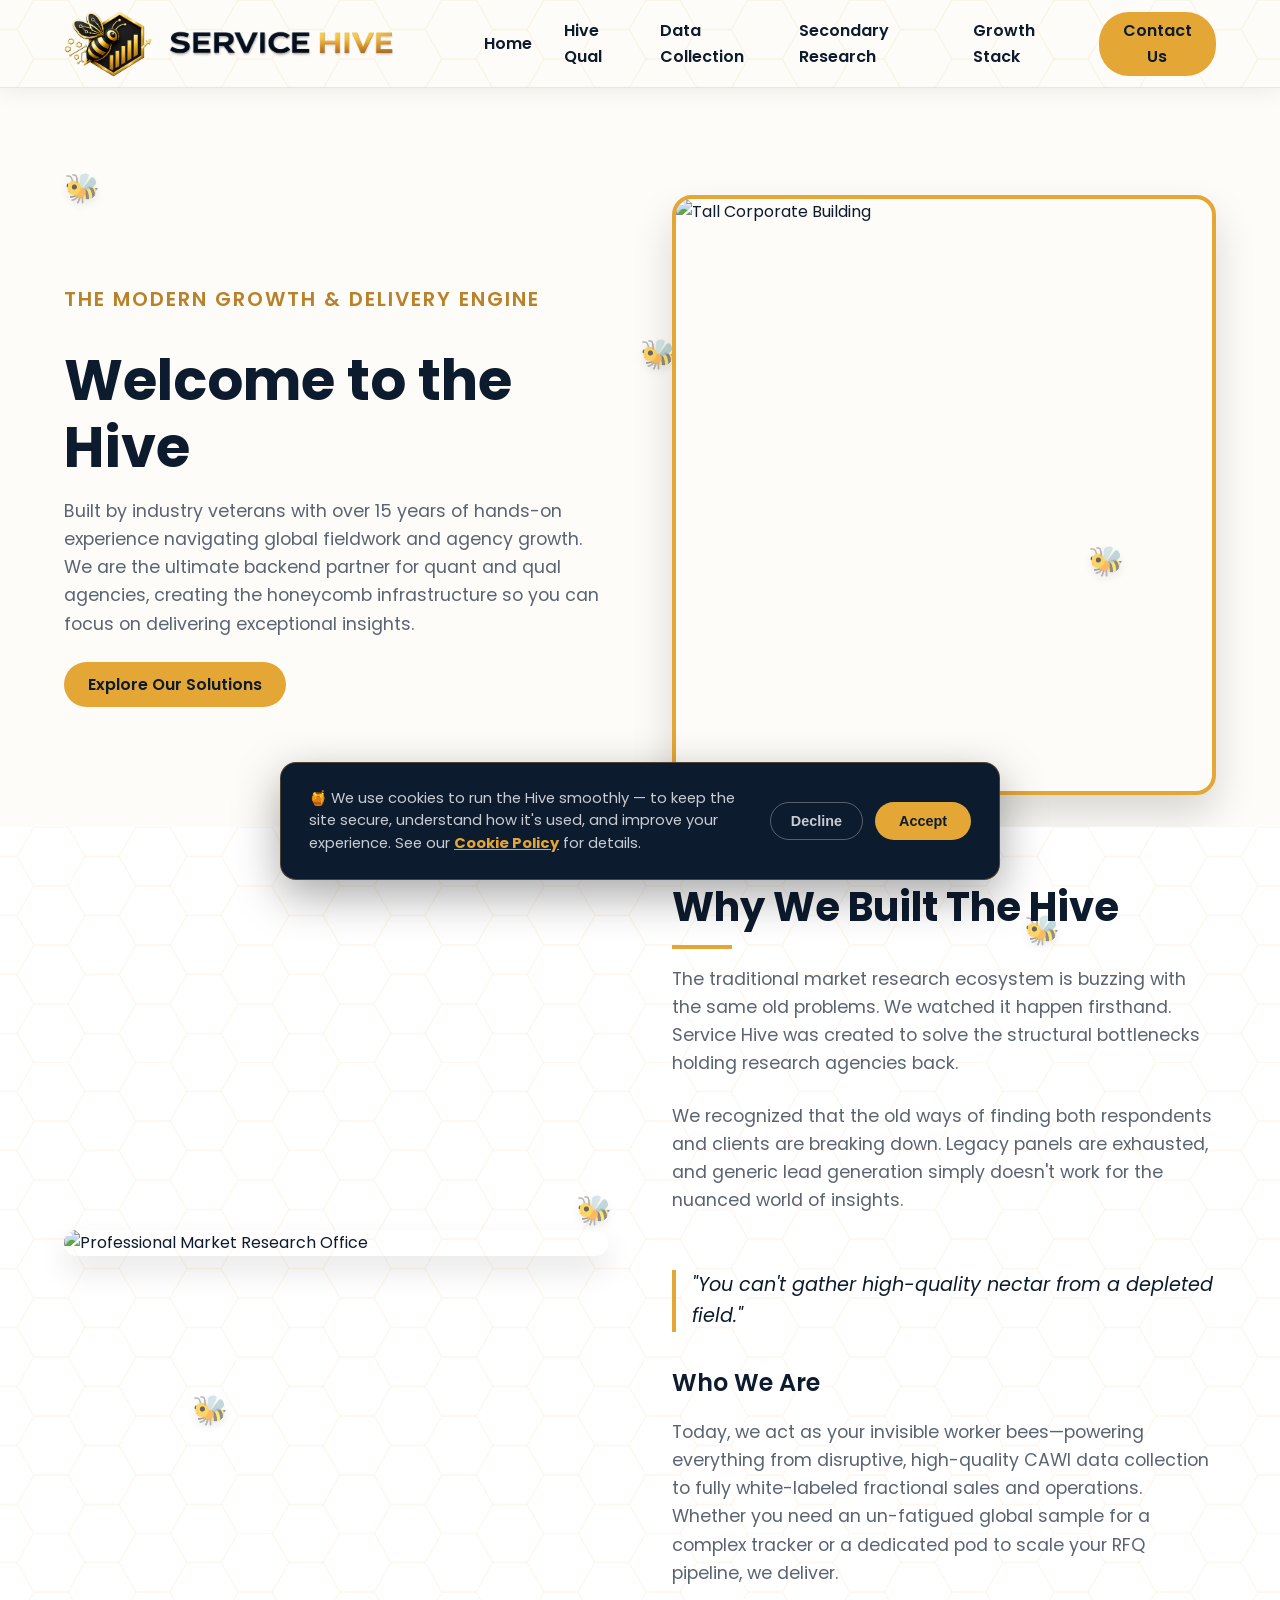
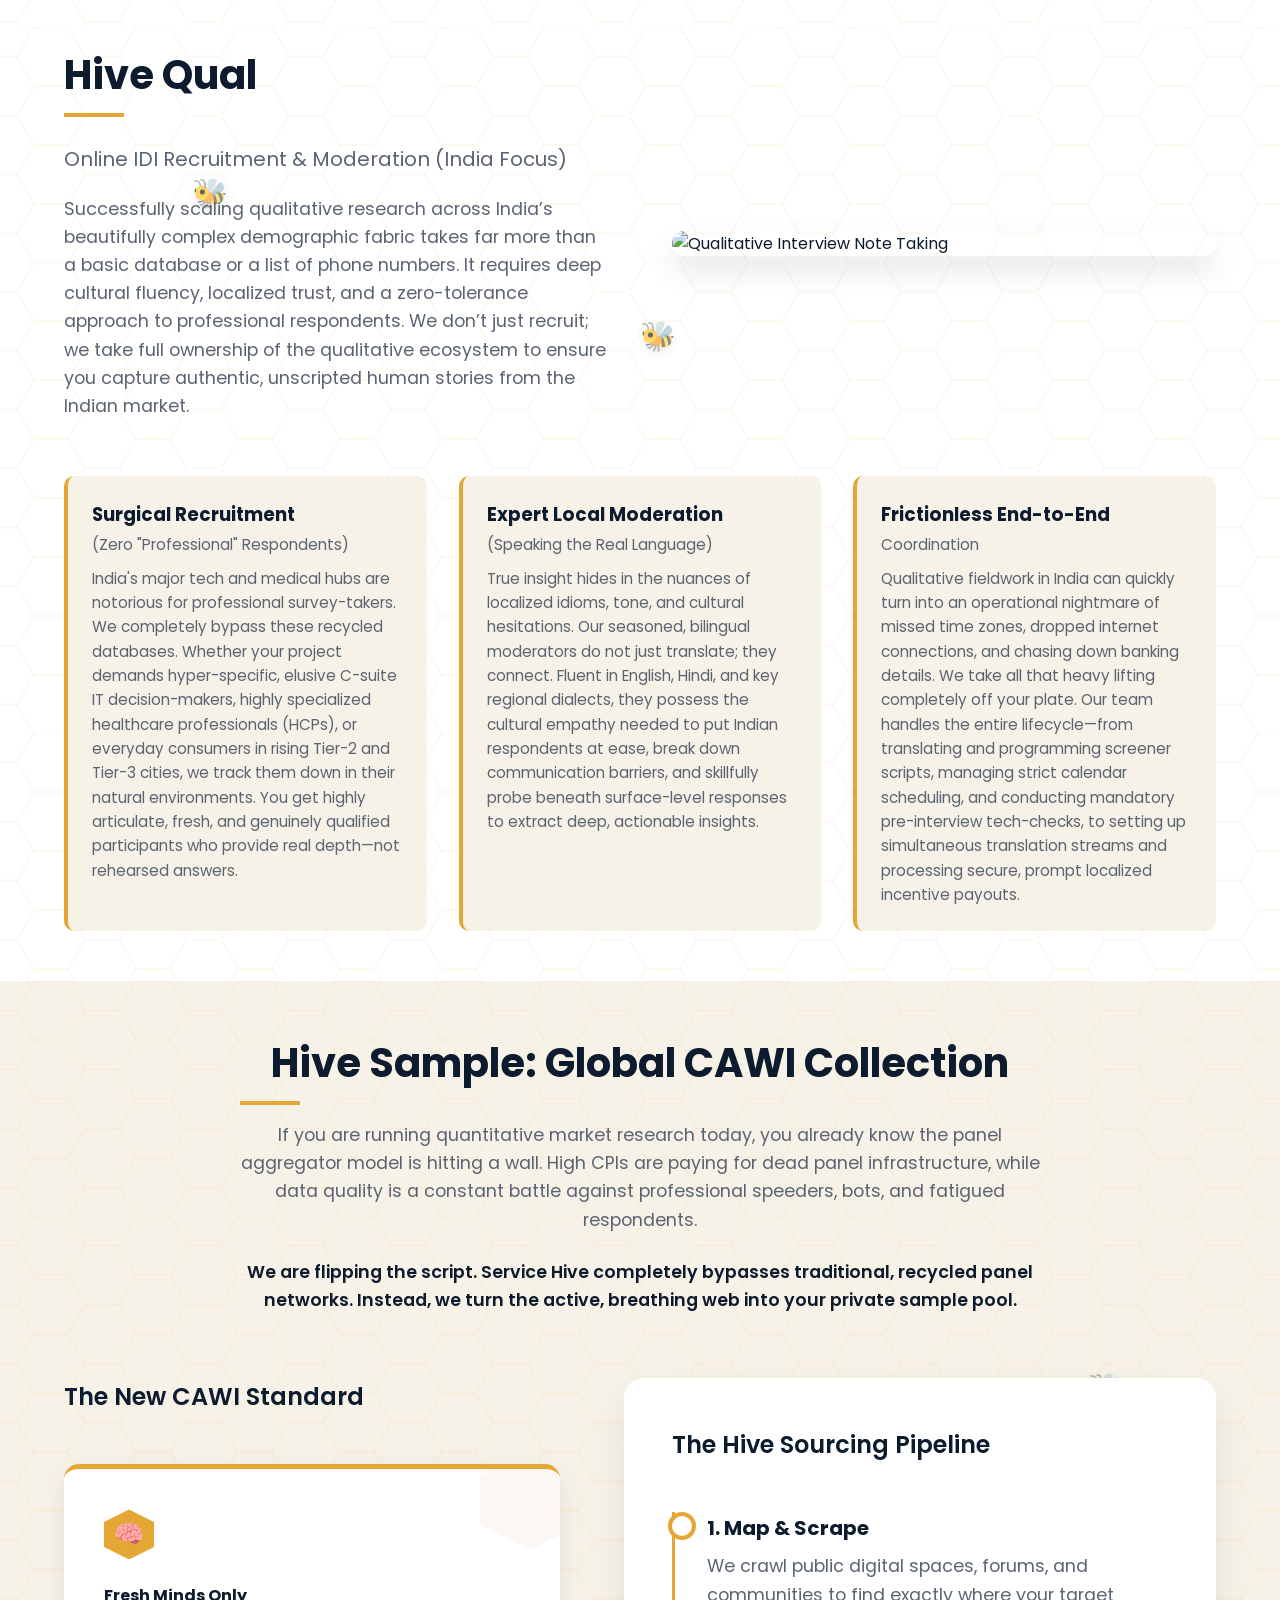
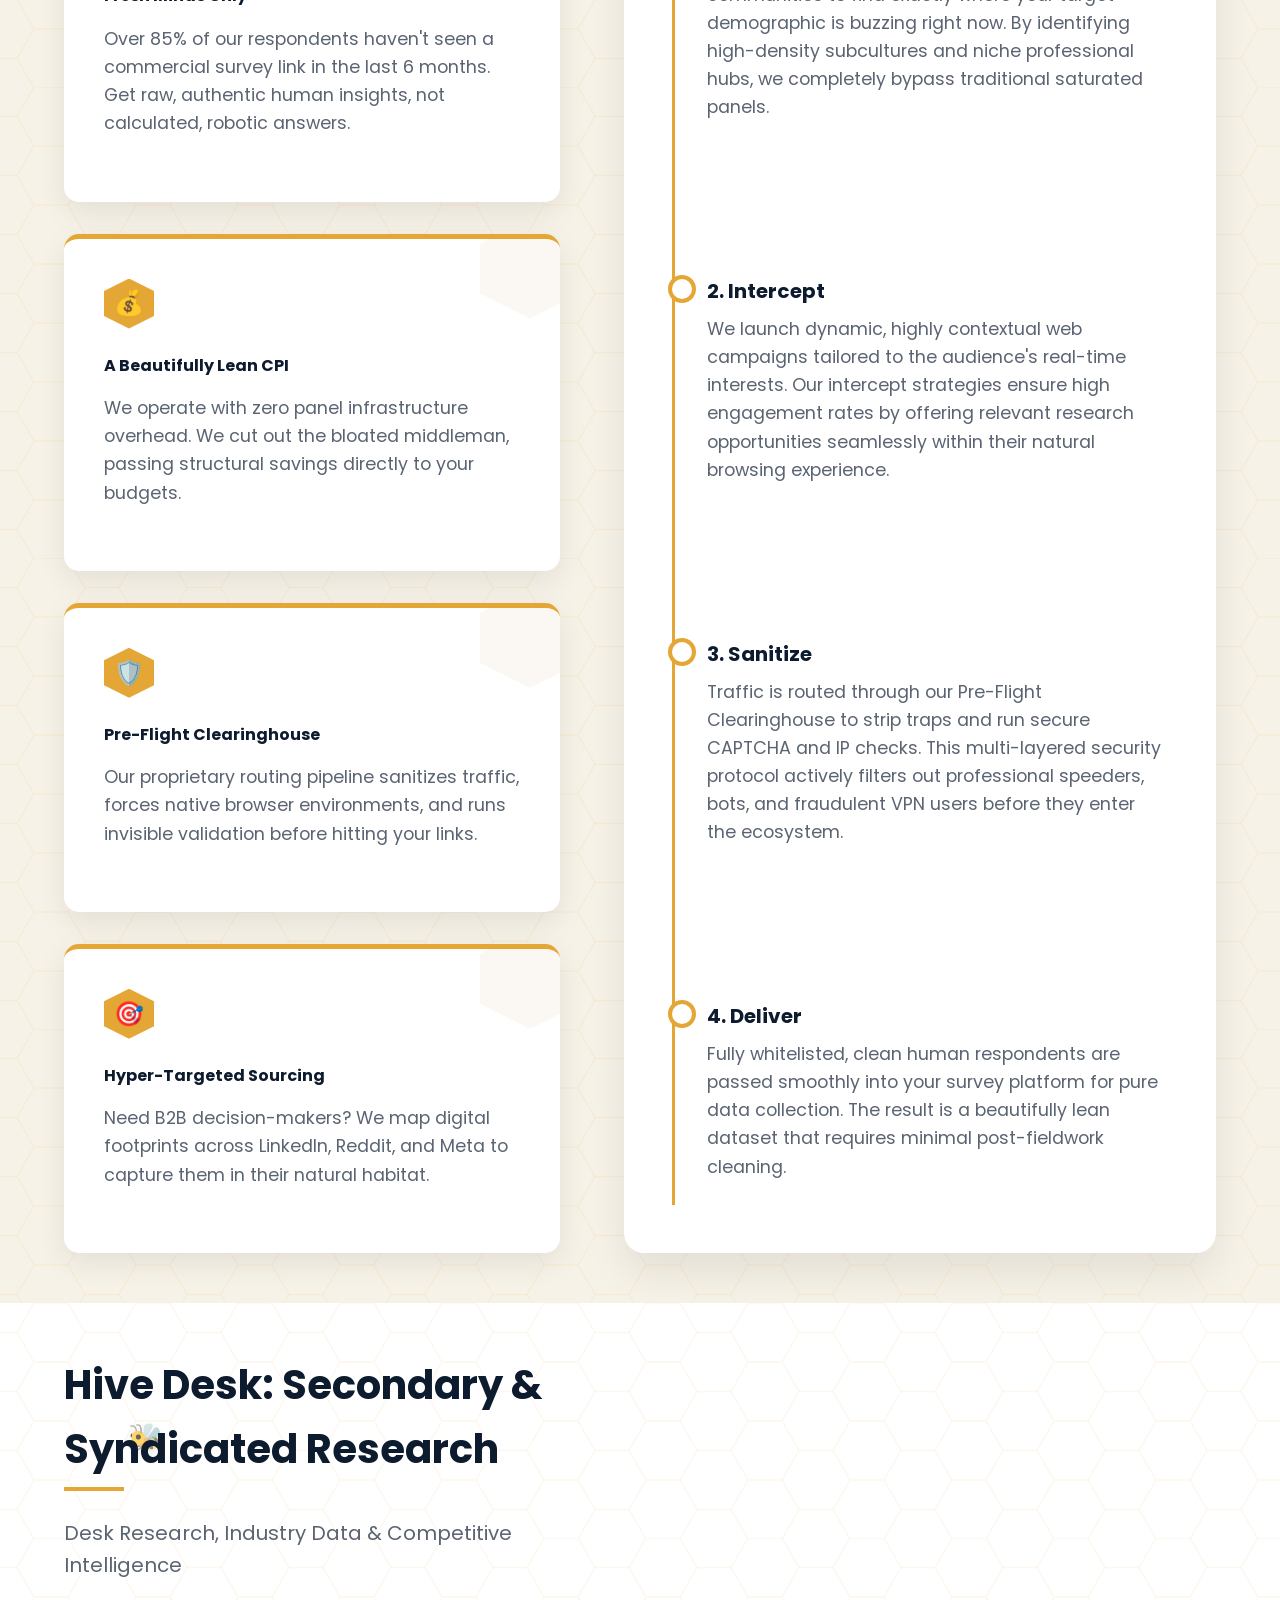
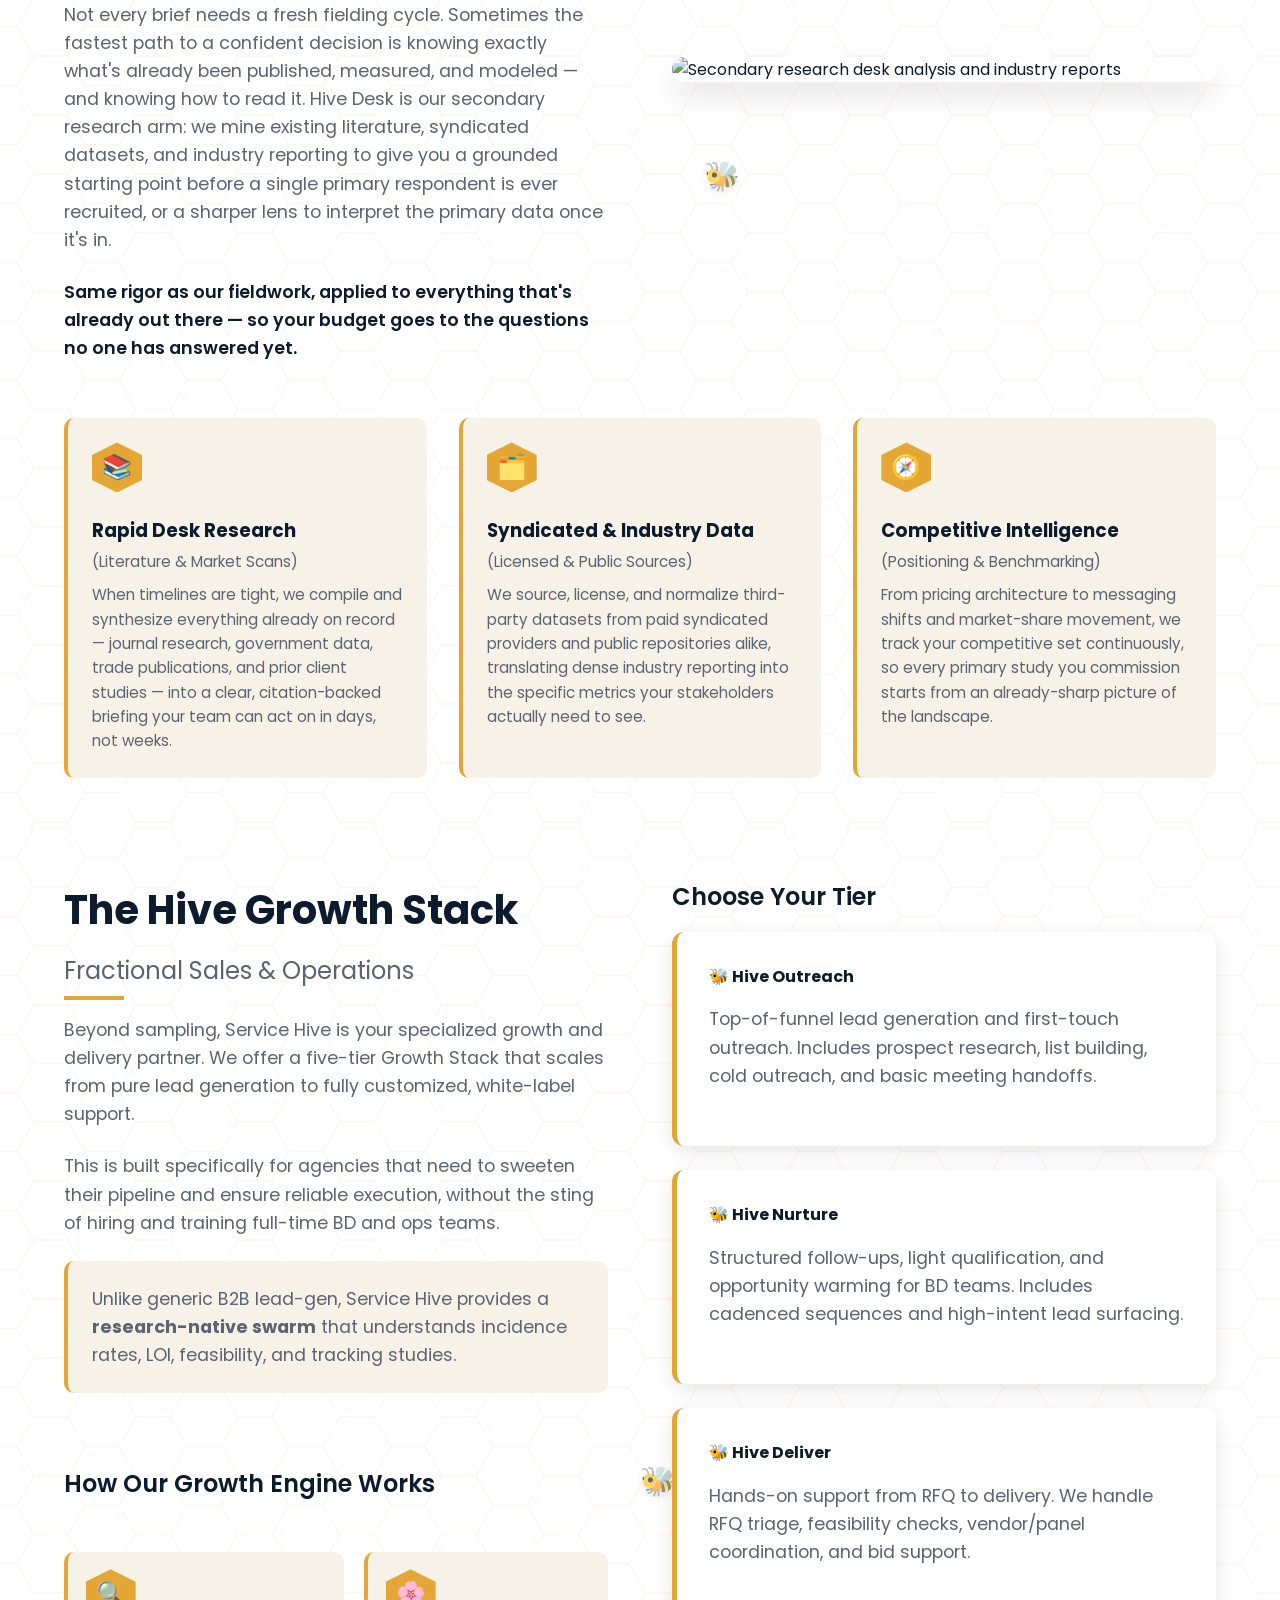
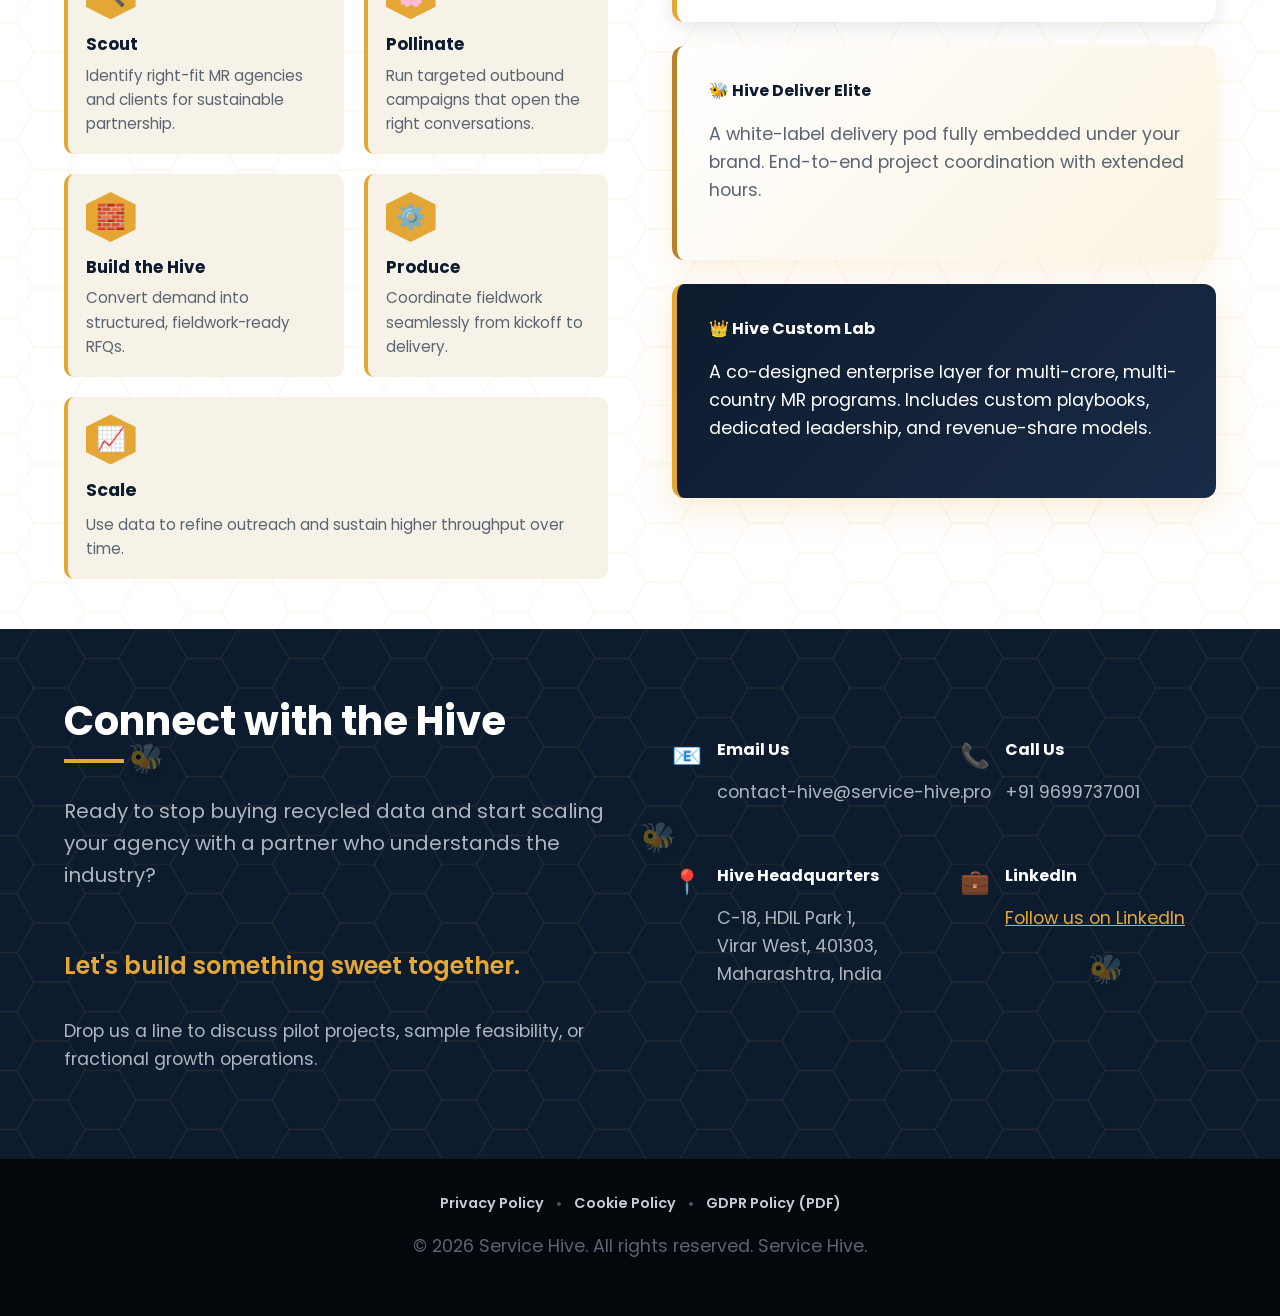
==== commit 6171b51f: "Add files via upload" ====
--- a/index.html
+++ b/index.html
@@ -231,12 +231,32 @@
                 </p>
                 
                 <h3 style="margin-top: 3rem;">How Our Growth Engine Works</h3>
-                <div class="grid-2">
-                    <div><strong>Scout:</strong> Identify right-fit MR agencies/clients.</div>
-                    <div><strong>Pollinate:</strong> Run targeted outbound campaigns.</div>
-                    <div><strong>Build the Hive:</strong> Convert demand to structured RFQs.</div>
-                    <div><strong>Produce:</strong> Coordinate fieldwork seamlessly.</div>
-                    <div style="grid-column: span 2;"><strong>Scale:</strong> Use data to refine outreach and higher throughput.</div>
+                <div class="grid-2" style="gap: 1.25rem;">
+                    <div style="background: var(--section-bg); padding: 1.1rem; border-radius: 10px; border-left: 4px solid var(--primary-honey); position: relative; z-index: 2;">
+                        <div class="icon-box" style="margin-bottom: 0.75rem;">🔍</div>
+                        <h4 style="color: var(--dark-text); margin-bottom: 0.35rem; font-size: 1.05rem;">Scout</h4>
+                        <p style="margin-bottom: 0; font-size: 0.95rem;">Identify right-fit MR agencies and clients for sustainable partnership.</p>
+                    </div>
+                    <div style="background: var(--section-bg); padding: 1.1rem; border-radius: 10px; border-left: 4px solid var(--primary-honey); position: relative; z-index: 2;">
+                        <div class="icon-box" style="margin-bottom: 0.75rem;">🌸</div>
+                        <h4 style="color: var(--dark-text); margin-bottom: 0.35rem; font-size: 1.05rem;">Pollinate</h4>
+                        <p style="margin-bottom: 0; font-size: 0.95rem;">Run targeted outbound campaigns that open the right conversations.</p>
+                    </div>
+                    <div style="background: var(--section-bg); padding: 1.1rem; border-radius: 10px; border-left: 4px solid var(--primary-honey); position: relative; z-index: 2;">
+                        <div class="icon-box" style="margin-bottom: 0.75rem;">🧱</div>
+                        <h4 style="color: var(--dark-text); margin-bottom: 0.35rem; font-size: 1.05rem;">Build the Hive</h4>
+                        <p style="margin-bottom: 0; font-size: 0.95rem;">Convert demand into structured, fieldwork-ready RFQs.</p>
+                    </div>
+                    <div style="background: var(--section-bg); padding: 1.1rem; border-radius: 10px; border-left: 4px solid var(--primary-honey); position: relative; z-index: 2;">
+                        <div class="icon-box" style="margin-bottom: 0.75rem;">⚙️</div>
+                        <h4 style="color: var(--dark-text); margin-bottom: 0.35rem; font-size: 1.05rem;">Produce</h4>
+                        <p style="margin-bottom: 0; font-size: 0.95rem;">Coordinate fieldwork seamlessly from kickoff to delivery.</p>
+                    </div>
+                    <div style="background: var(--section-bg); padding: 1.1rem; border-radius: 10px; border-left: 4px solid var(--primary-honey); position: relative; z-index: 2; grid-column: span 2;">
+                        <div class="icon-box" style="margin-bottom: 0.75rem;">📈</div>
+                        <h4 style="color: var(--dark-text); margin-bottom: 0.5rem; font-size: 1.1rem;">Scale</h4>
+                        <p style="margin-bottom: 0; font-size: 0.95rem;">Use data to refine outreach and sustain higher throughput over time.</p>
+                    </div>
                 </div>
             </div>
 
--- a/assets/style.css
+++ b/assets/style.css
@@ -0,0 +1,718 @@
+
+        :root {
+            --navy-deep: #0D1B2E;
+            --navy-base: #0F1F35;
+            --navy-elevated: #14263E;
+            --navy-elevated-2: #182B46;
+            --primary-honey: #E4A635;
+            --primary-honey-dark: #B9822A;
+            --honey-light: #F0C666;
+            --dark-text: #0D1B2E;
+            --light-text: #5B6472;
+            --light-bg: #FDFCF8;
+            --white: #FFFFFF;
+            --section-bg: #F7F2E7;
+            --accent-hex: polygon(50% 0%, 100% 25%, 100% 75%, 50% 100%, 0% 75%, 0% 25%);
+        }
+
+        * {
+            margin: 0;
+            padding: 0;
+            box-sizing: border-box;
+        }
+
+        body {
+            font-family: 'Poppins', sans-serif;
+            color: var(--dark-text);
+            background-color: var(--light-bg);
+            line-height: 1.6;
+            overflow-x: hidden;
+        }
+
+        h1, h2, h3, h4 {
+            font-weight: 700;
+            color: var(--dark-text);
+            margin-bottom: 1rem;
+        }
+
+        h1 { font-size: 3.5rem; line-height: 1.2; }
+        h2 { font-size: 2.5rem; position: relative; padding-bottom: 10px; }
+        h2::after {
+            content: '';
+            position: absolute;
+            bottom: 0;
+            left: 0;
+            width: 60px;
+            height: 4px;
+            background-color: var(--primary-honey);
+        }
+        h3 { font-size: 1.5rem; color: var(--dark-text); font-weight: 600; }
+
+        p {
+            font-size: 1.1rem;
+            color: var(--light-text);
+            margin-bottom: 1.5rem;
+        }
+
+        a {
+            text-decoration: none;
+            color: inherit;
+        }
+
+        /* Navigation Redesign */
+        nav {
+            position: fixed;
+            top: 0;
+            width: 100%;
+            height: 88px;
+            display: flex;
+            justify-content: space-between;
+            align-items: center;
+            z-index: 1000;
+        }
+
+        .nav-bg {
+            position: absolute;
+            top: 0; left: 0; right: 0;
+            height: 88px; 
+            background-color: rgba(253, 252, 248, 0.96);
+            backdrop-filter: blur(10px);
+            -webkit-backdrop-filter: blur(10px);
+            /* Light honeycomb pattern */
+            background-image: url("patterns/hex-tile-light.svg");
+            background-repeat: repeat;
+            box-shadow: 0 2px 20px rgba(0,0,0,0.08);
+            border-bottom: 1px solid rgba(228,166,53,0.25);
+            z-index: -2;
+        }
+
+        .logo {
+            display: flex;
+            align-items: center;
+            gap: 16px;
+            z-index: 1001; 
+            padding: 0 25px 0 5%; 
+        }
+
+        .logo img.logo-icon {
+            height: 66px;
+            width: auto;
+        }
+
+        .logo img.logo-wordmark {
+            height: 28px;
+            width: auto;
+        }
+
+        .nav-links {
+            display: flex;
+            gap: 2rem;
+            align-items: center;
+            padding: 0 5%;
+        }
+
+        .nav-links a {
+            font-weight: 600;
+            color: var(--dark-text); /* Standard dark text */
+            transition: color 0.3s;
+        }
+
+        .nav-links a:hover {
+            color: var(--primary-honey);
+        }
+
+        .nav-links a.btn, .nav-links a.btn:hover {
+            color: var(--navy-deep);
+        }
+
+        /* Generic & Nav Button */
+        .btn {
+            background-color: var(--primary-honey);
+            color: var(--navy-deep);
+            padding: 10px 24px; 
+            border-radius: 30px;
+            font-weight: 600;
+            transition: background 0.3s, transform 0.2s;
+            display: inline-block;
+            text-align: center;
+        }
+
+        .nav-links .btn {
+            padding: 6px 20px; /* Minimal padding for nav */
+        }
+
+        .btn:hover, .nav-links .btn:hover {
+            background-color: var(--honey-light);
+            color: var(--navy-deep);
+            transform: translateY(-2px);
+        }
+
+        /* Mobile Menu Toggle */
+        .menu-toggle {
+            display: none;
+            flex-direction: column;
+            cursor: pointer;
+            gap: 5px;
+            z-index: 1001;
+            height: 66px;
+            justify-content: center;
+            padding-right: 5%;
+        }
+
+        .menu-toggle span {
+            width: 25px;
+            height: 3px;
+            background-color: var(--dark-text);
+            transition: 0.3s;
+            border-radius: 2px;
+        }
+
+        /* Sections */
+        section {
+            padding: 50px 5%; 
+            position: relative;
+            overflow: hidden;
+            background-image: url("patterns/hex-tile-light.svg");
+            background-repeat: repeat;
+        }
+        
+        /* Ensure content stays above ambient texture */
+        .hero-content, .hero-image-container, .split-content, .split-image, .grid-2, .grid-3, .contact-grid {
+            position: relative;
+            z-index: 2;
+        }
+
+        /* Hovering Bees Animation - Section Bound with Wide Movement */
+        .bee {
+            position: absolute;
+            font-size: 1.8rem;
+            z-index: 0;
+            pointer-events: none; 
+            opacity: 0.6;
+            filter: drop-shadow(0 3px 5px rgba(0,0,0,0.15));
+        }
+
+        .bee-a { animation: sweep1 18s ease-in-out infinite alternate; }
+        .bee-b { animation: sweep2 22s ease-in-out infinite alternate-reverse; }
+        .bee-c { animation: sweep3 25s ease-in-out infinite alternate; }
+
+        @keyframes sweep1 {
+            0% { transform: translate(0, 0) rotate(-15deg); }
+            50% { transform: translate(25vw, 15vh) rotate(10deg); }
+            100% { transform: translate(50vw, -10vh) rotate(-15deg); }
+        }
+        @keyframes sweep2 {
+            0% { transform: translate(0, 0) rotate(15deg) scaleX(-1); }
+            50% { transform: translate(-30vw, -20vh) rotate(-10deg) scaleX(-1); }
+            100% { transform: translate(-55vw, 15vh) rotate(5deg) scaleX(-1); }
+        }
+        @keyframes sweep3 {
+            0% { transform: translate(0, 0) rotate(-5deg); }
+            50% { transform: translate(15vw, -25vh) rotate(20deg); }
+            100% { transform: translate(-15vw, 20vh) rotate(-10deg); }
+        }
+
+        /* Hero */
+        .hero {
+            min-height: 90vh; 
+            display: flex;
+            align-items: center;
+            justify-content: space-between;
+            padding-top: 195px; 
+            padding-bottom: 2rem; 
+            background: linear-gradient(135deg, rgba(253,252,248,0.95) 0%, rgba(253,252,248,0.82) 100%), 
+                        url('https://images.unsplash.com/photo-1587049352847-4d4b1ed7ab8f?ixlib=rb-4.0.3&auto=format&fit=crop&w=2000&q=80') center/cover;
+            gap: 4rem; 
+        }
+
+        .hero-content {
+            max-width: 600px;
+            flex: 1;
+        }
+
+        .hero-subtitle {
+            font-size: 1.25rem;
+            font-weight: 600;
+            color: var(--primary-honey-dark);
+            margin-bottom: 2rem;
+            text-transform: uppercase;
+            letter-spacing: 2px;
+        }
+
+        .hero-image-container {
+            flex: 1;
+            display: flex;
+            justify-content: flex-end; 
+            max-width: 650px; 
+            height: 600px; 
+        }
+
+        .hero-img {
+            width: 100%;
+            height: 100%;
+            object-fit: cover;
+            object-position: center;
+            border-radius: 20px;
+            box-shadow: 0 20px 40px rgba(0,0,0,0.15);
+            border: 4px solid var(--primary-honey);
+        }
+
+        #why-we-built {
+            padding-top: 3rem; 
+        }
+
+        /* Two Column Layouts */
+        .split-section {
+            display: flex;
+            flex-wrap: wrap;
+            gap: 4rem;
+            align-items: stretch; 
+        }
+
+        .split-content {
+            flex: 1;
+            min-width: 300px;
+            display: flex;
+            flex-direction: column;
+        }
+
+        .split-image {
+            flex: 1;
+            min-width: 300px;
+            position: relative;
+            display: flex;
+            align-items: center;
+        }
+
+        .split-image img {
+            width: 100%;
+            border-radius: 20px;
+            box-shadow: 0 15px 30px rgba(0,0,0,0.1);
+        }
+
+        /* Grid Layouts */
+        .grid-2 {
+            display: grid;
+            grid-template-columns: repeat(auto-fit, minmax(280px, 1fr));
+            gap: 2rem;
+            margin-top: 2rem;
+        }
+
+        .grid-3 {
+            display: grid;
+            grid-template-columns: repeat(auto-fit, minmax(280px, 1fr));
+            gap: 2rem;
+            margin-top: 3rem;
+        }
+
+        /* Cards */
+        .card {
+            background: var(--white);
+            padding: 2.5rem;
+            border-radius: 15px;
+            box-shadow: 0 10px 30px rgba(0,0,0,0.08);
+            border-top: 5px solid var(--primary-honey);
+            transition: transform 0.3s;
+            position: relative;
+            overflow: hidden;
+            height: 100%;
+            z-index: 2;
+        }
+
+        .card:hover {
+            transform: translateY(-10px);
+        }
+        
+        .card::before {
+            content: '';
+            position: absolute;
+            top: -20px;
+            right: -20px;
+            width: 100px;
+            height: 100px;
+            background: var(--section-bg);
+            clip-path: var(--accent-hex);
+            opacity: 0.5;
+            z-index: -1;
+        }
+        
+        .icon-box {
+            width: 50px;
+            height: 50px;
+            background: var(--primary-honey);
+            clip-path: var(--accent-hex);
+            display: flex;
+            align-items: center;
+            justify-content: center;
+            font-size: 1.5rem;
+            margin-bottom: 1.5rem;
+            color: var(--navy-deep);
+        }
+
+        /* Timeline / Pipeline */
+        .pipeline {
+            margin-top: 2rem;
+            border-left: 3px solid var(--primary-honey);
+            padding-left: 2rem;
+            flex-grow: 1;
+            display: flex;
+            flex-direction: column;
+            justify-content: space-between;
+        }
+
+        .pipeline-step {
+            position: relative;
+            margin-bottom: 2rem;
+        }
+        
+        .pipeline-step:last-child {
+            margin-bottom: 0;
+        }
+
+        .pipeline-step::before {
+            content: '';
+            position: absolute;
+            left: -39px;
+            top: 0;
+            width: 20px;
+            height: 20px;
+            background: var(--white);
+            border: 4px solid var(--primary-honey);
+            border-radius: 50%;
+        }
+
+        .pipeline-step h4 {
+            color: var(--dark-text);
+            font-size: 1.25rem;
+            margin-bottom: 0.5rem;
+        }
+
+        /* Tiers Styling */
+        .tier-card {
+            background: var(--white);
+            border-radius: 12px;
+            padding: 2rem;
+            box-shadow: 0 5px 20px rgba(0,0,0,0.1);
+            border-left: 5px solid var(--primary-honey);
+            margin-bottom: 1.5rem;
+            z-index: 2;
+            position: relative;
+        }
+        
+        .tier-card.elite {
+            border-left: 5px solid var(--primary-honey-dark);
+            background: linear-gradient(135deg, #FFFFFF 0%, #FBF3E1 100%);
+            box-shadow: 0 8px 26px rgba(228,166,53,0.16);
+        }
+        
+        .tier-card.custom {
+            border-left: 5px solid var(--primary-honey);
+            background: linear-gradient(135deg, var(--navy-deep) 0%, var(--navy-elevated-2) 100%);
+            box-shadow: 0 10px 34px rgba(228,166,53,0.22);
+            color: var(--white);
+        }
+        
+        .tier-card.custom h4, .tier-card.custom p {
+            color: var(--white);
+        }
+
+        /* Footer / Contact */
+        .contact-section {
+            background: var(--navy-deep);
+            color: var(--white);
+            padding: 60px 5%; 
+            /* Dark hexagon texture bookend */
+            background-image: url("patterns/hex-tile-dark.svg");
+            background-repeat: repeat;
+        }
+
+        .contact-section h2, .contact-section h3, .contact-section h4 {
+            color: var(--white);
+        }
+        
+        .contact-section h2::after {
+            background-color: var(--primary-honey);
+        }
+
+        .contact-section p {
+            color: #AEB4C0;
+        }
+
+        .contact-grid {
+            display: grid;
+            grid-template-columns: repeat(auto-fit, minmax(250px, 1fr));
+            gap: 2rem;
+            margin-top: 3rem;
+        }
+
+        .contact-item {
+            display: flex;
+            align-items: flex-start;
+            gap: 15px;
+            word-break: break-word; 
+        }
+        
+        .contact-icon {
+            font-size: 1.5rem;
+            flex-shrink: 0; 
+        }
+        
+        .email-address {
+            white-space: nowrap;
+        }
+
+        .footer-bottom {
+            text-align: center;
+            padding: 2rem 5%;
+            background: #04070C;
+            color: #8891A0;
+            border-top: 1px solid rgba(228,166,53,0.1);
+        }
+
+        .footer-legal-links {
+            margin-bottom: 1rem;
+            display: flex;
+            justify-content: center;
+            align-items: center;
+            gap: 0.75rem;
+            flex-wrap: wrap;
+        }
+
+        .footer-legal-links a {
+            color: #C7CCD4;
+            font-size: 0.9rem;
+            font-weight: 600;
+            transition: color 0.3s;
+        }
+
+        .footer-legal-links a:hover {
+            color: var(--primary-honey);
+        }
+
+        .footer-legal-links .footer-dot {
+            color: #4A5160;
+        }
+
+        /* Legal / Policy Pages */
+        .legal-page {
+            max-width: 860px;
+            margin: 0 auto;
+            padding: 160px 5% 5rem;
+            position: relative;
+            z-index: 2;
+        }
+
+        .legal-page .legal-eyebrow {
+            color: var(--primary-honey-dark);
+            font-weight: 700;
+            letter-spacing: 2px;
+            text-transform: uppercase;
+            font-size: 0.9rem;
+            margin-bottom: 0.5rem;
+        }
+
+        .legal-page h1 {
+            font-size: 2.75rem;
+            color: var(--dark-text);
+            margin-bottom: 0.5rem;
+        }
+
+        .legal-page .legal-updated {
+            color: var(--light-text);
+            font-style: italic;
+            margin-bottom: 2.5rem;
+            padding-bottom: 2rem;
+            border-bottom: 1px solid #EAE4D6;
+        }
+
+        .legal-page h2 {
+            font-size: 1.5rem;
+            color: var(--dark-text);
+            margin-top: 2.75rem;
+            margin-bottom: 1rem;
+            padding-bottom: 0.5rem;
+            border-bottom: 2px solid var(--primary-honey);
+            display: inline-block;
+        }
+
+        .legal-page p {
+            color: var(--light-text);
+            line-height: 1.85;
+            margin-bottom: 1.1rem;
+            font-size: 1.02rem;
+        }
+
+        .legal-page ul, .legal-page ol {
+            color: var(--light-text);
+            line-height: 1.85;
+            margin: 0 0 1.5rem 1.5rem;
+            font-size: 1.02rem;
+        }
+
+        .legal-page li {
+            margin-bottom: 0.6rem;
+        }
+
+        .legal-page strong {
+            color: var(--dark-text);
+        }
+
+        .legal-back-link {
+            display: inline-flex;
+            align-items: center;
+            gap: 0.5rem;
+            color: var(--primary-honey-dark);
+            font-weight: 700;
+            margin-bottom: 2rem;
+        }
+
+        .legal-contact-box {
+            background: var(--section-bg);
+            border-left: 4px solid var(--primary-honey);
+            border-radius: 10px;
+            padding: 1.5rem 2rem;
+            margin-top: 2rem;
+        }
+
+        /* Cookie Consent Banner */
+        .cookie-banner {
+            position: fixed;
+            left: 20px; right: 20px; bottom: 20px;
+            max-width: 720px;
+            margin: 0 auto;
+            background: var(--navy-deep);
+            color: #E7E9ED;
+            border-radius: 16px;
+            padding: 1.5rem 1.75rem;
+            box-shadow: 0 15px 45px rgba(0,0,0,0.35);
+            border: 1px solid rgba(228,166,53,0.3);
+            z-index: 3000;
+            display: flex;
+            align-items: center;
+            gap: 1.5rem;
+            flex-wrap: wrap;
+            transform: translateY(140%);
+            transition: transform 0.5s cubic-bezier(0.16, 1, 0.3, 1);
+        }
+
+        .cookie-banner.visible {
+            transform: translateY(0);
+        }
+
+        .cookie-banner p {
+            color: #C7CCD4;
+            font-size: 0.92rem;
+            line-height: 1.55;
+            margin: 0;
+            flex: 1;
+            min-width: 240px;
+        }
+
+        .cookie-banner p a {
+            color: var(--primary-honey);
+            font-weight: 700;
+            text-decoration: underline;
+        }
+
+        .cookie-banner .cookie-actions {
+            display: flex;
+            gap: 0.75rem;
+            flex-shrink: 0;
+        }
+
+        .cookie-banner .btn-decline {
+            background: transparent;
+            border: 1px solid rgba(255,255,255,0.3);
+            color: #C7CCD4;
+            padding: 10px 20px;
+            border-radius: 30px;
+            font-weight: 600;
+            font-size: 0.9rem;
+            cursor: pointer;
+            transition: border-color 0.3s, color 0.3s;
+        }
+
+        .cookie-banner .btn-decline:hover {
+            border-color: var(--primary-honey);
+            color: var(--primary-honey);
+        }
+
+        .cookie-banner .btn-accept {
+            background: var(--primary-honey);
+            color: var(--navy-deep);
+            border: none;
+            padding: 10px 24px;
+            border-radius: 30px;
+            font-weight: 700;
+            font-size: 0.9rem;
+            cursor: pointer;
+            transition: background 0.3s, transform 0.2s;
+        }
+
+        .cookie-banner .btn-accept:hover {
+            background: var(--honey-light);
+            transform: translateY(-2px);
+        }
+
+        /* ==========================================
+           RESPONSIVE DESIGN / MEDIA QUERIES
+           ========================================== */
+
+        @media screen and (max-width: 1024px) {
+            h1 { font-size: 3rem; }
+            h2 { font-size: 2.2rem; }
+            .hero { gap: 2rem; padding-top: 165px; min-height: auto; }
+            .hero-image-container { height: 500px; max-width: 450px; }
+            .split-section { gap: 3rem; }
+        }
+
+        @media screen and (max-width: 768px) {
+            .logo img.logo-icon { height: 48px; }
+            .logo img.logo-wordmark { height: 20px; }
+            .nav-bg { height: 72px; }
+            nav { height: 72px; }
+            .menu-toggle { display: flex; height: 72px; }
+            .nav-links {
+                position: fixed; top: 0; right: -100%; height: 100vh; width: 70%;
+                max-width: 300px; background-color: var(--white); flex-direction: column;
+                justify-content: center; align-items: center; gap: 2rem;
+                transition: 0.3s ease-in-out; box-shadow: -5px 0 15px rgba(0,0,0,0.1); padding: 2rem;
+            }
+            .nav-links.active { right: 0; }
+            .menu-toggle.active span:nth-child(1) { transform: rotate(45deg) translate(5px, 6px); }
+            .menu-toggle.active span:nth-child(2) { opacity: 0; }
+            .menu-toggle.active span:nth-child(3) { transform: rotate(-45deg) translate(5px, -6px); }
+            .legal-page { padding-top: 110px; }
+            .legal-page h1 { font-size: 2.1rem; }
+            .cookie-banner { left: 12px; right: 12px; bottom: 12px; padding: 1.25rem; flex-direction: column; align-items: stretch; text-align: center; }
+            .cookie-banner .cookie-actions { justify-content: center; }
+            h1 { font-size: 2.5rem; }
+            h2 { font-size: 2rem; }
+            section { padding: 40px 5%; }
+            .hero { flex-direction: column; text-align: center; padding-top: 150px; }
+            .hero-content { max-width: 100%; display: flex; flex-direction: column; align-items: center; }
+            .hero-image-container { width: 100%; max-width: 100%; height: 400px; margin-top: 2rem; justify-content: center; }
+            .split-section { flex-direction: column; gap: 2rem; }
+            #why-we-built .split-section { flex-direction: column-reverse; }
+            h2::after { left: 50%; transform: translateX(-50%); }
+            .split-content h2, .split-content h3 { text-align: center; }
+            #why-we-built blockquote { text-align: left; }
+            .card { padding: 1.5rem; }
+            .split-content[style*="padding: 3rem"] { padding: 1.5rem !important; }
+            .pipeline { margin-left: 10px; padding-left: 1.5rem; }
+            .pipeline-step::before { left: -31px; width: 16px; height: 16px; }
+            #growth h2 span { display: inline; font-size: 1.2rem; }
+            .contact-section h2::after { left: 0; transform: none; }
+            .contact-section { text-align: left; }
+            .email-address { white-space: normal; word-break: break-all; }
+            .bee { display: none; } /* Hide bees on mobile */
+        }
+
+        @media screen and (max-width: 480px) {
+            h1 { font-size: 2.2rem; }
+            .hero-image-container { height: 300px; }
+            .logo img.logo-icon { height: 40px; }
+            .logo img.logo-wordmark { height: 17px; }
+            .btn { width: 100%; } 
+        }
+    
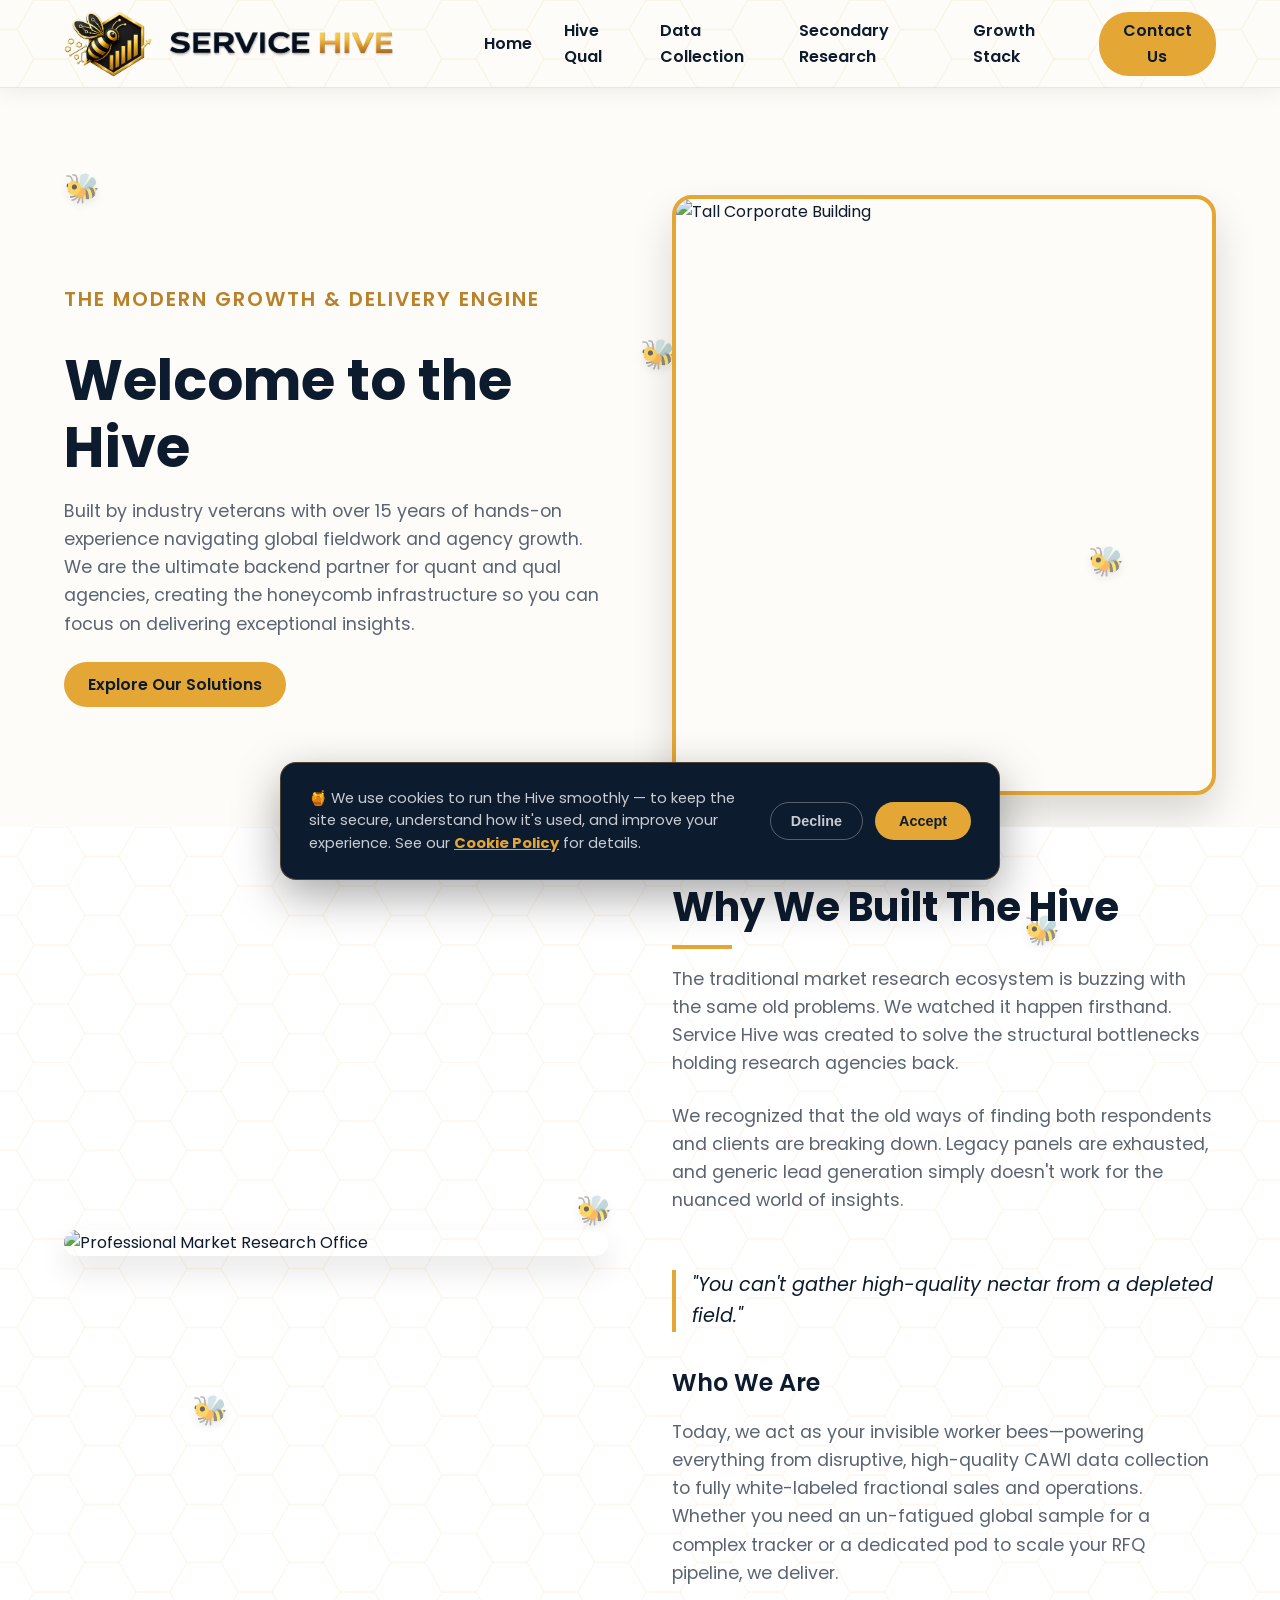
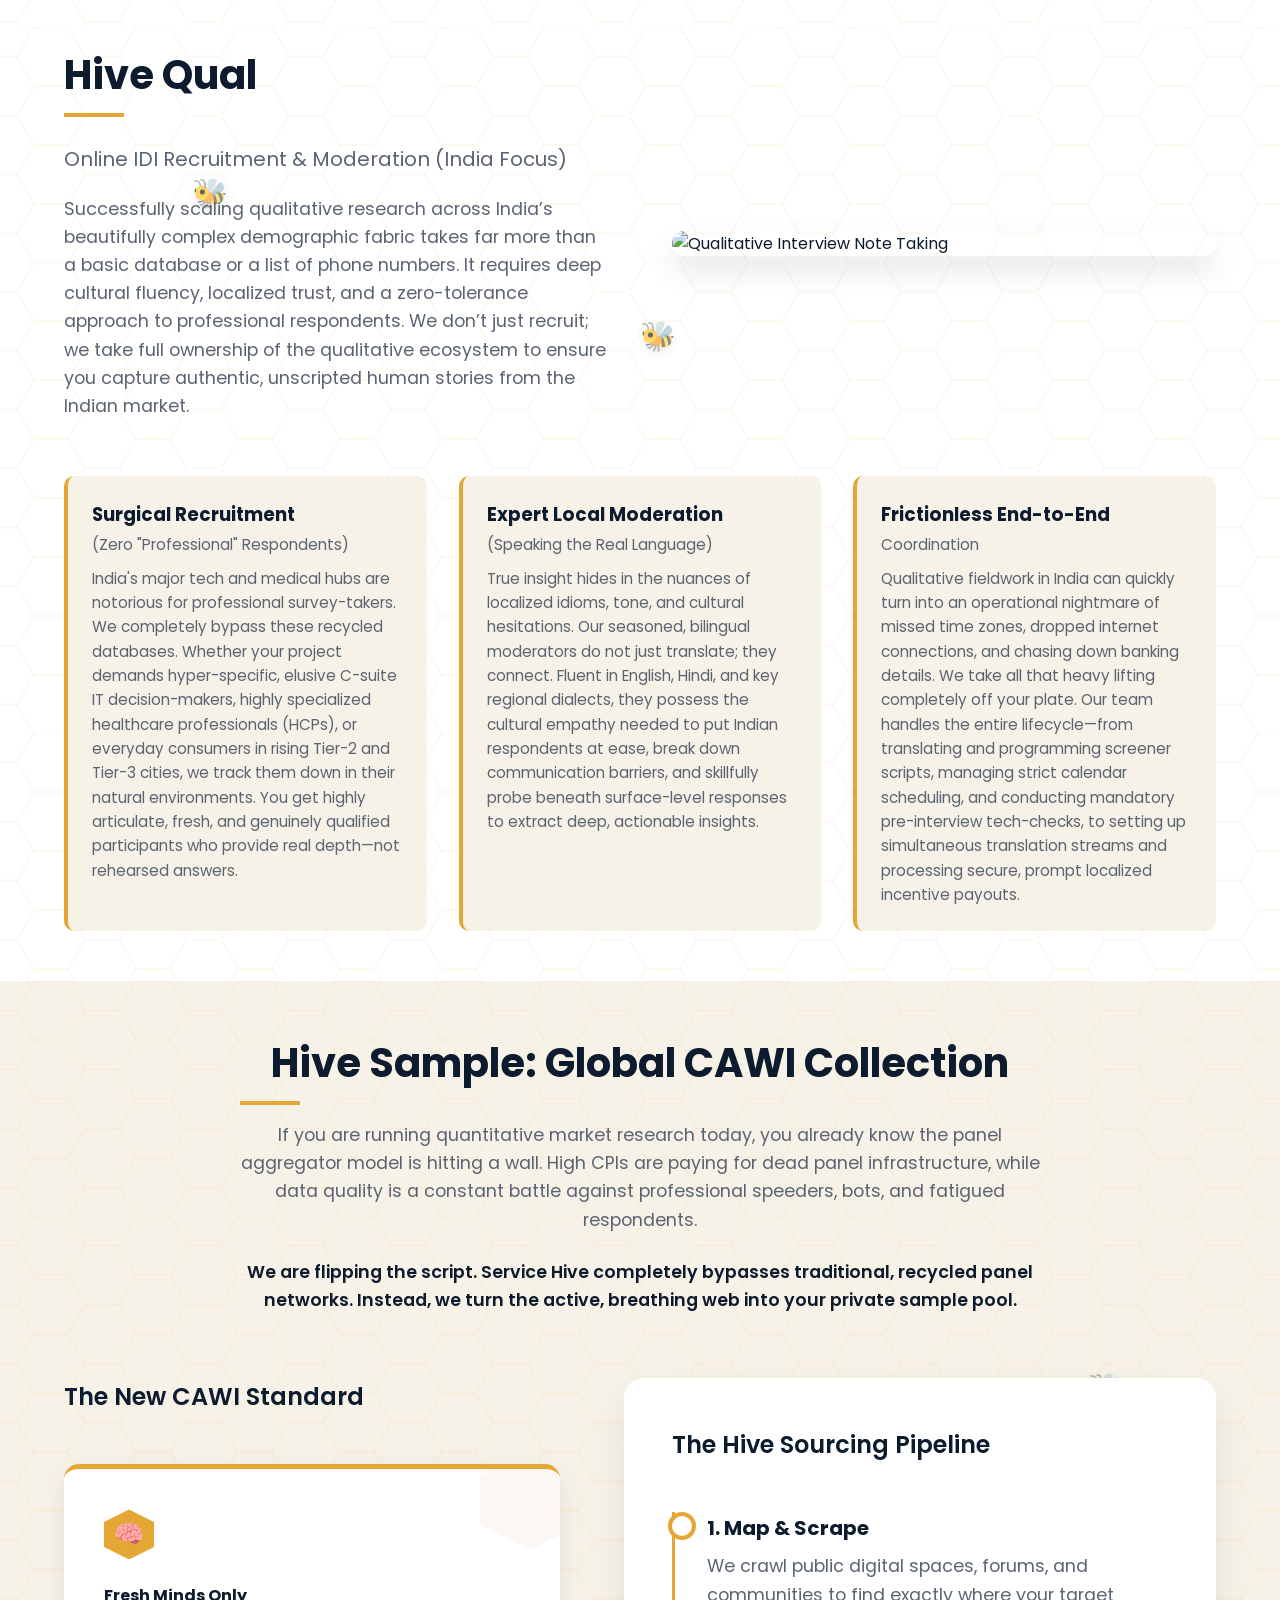
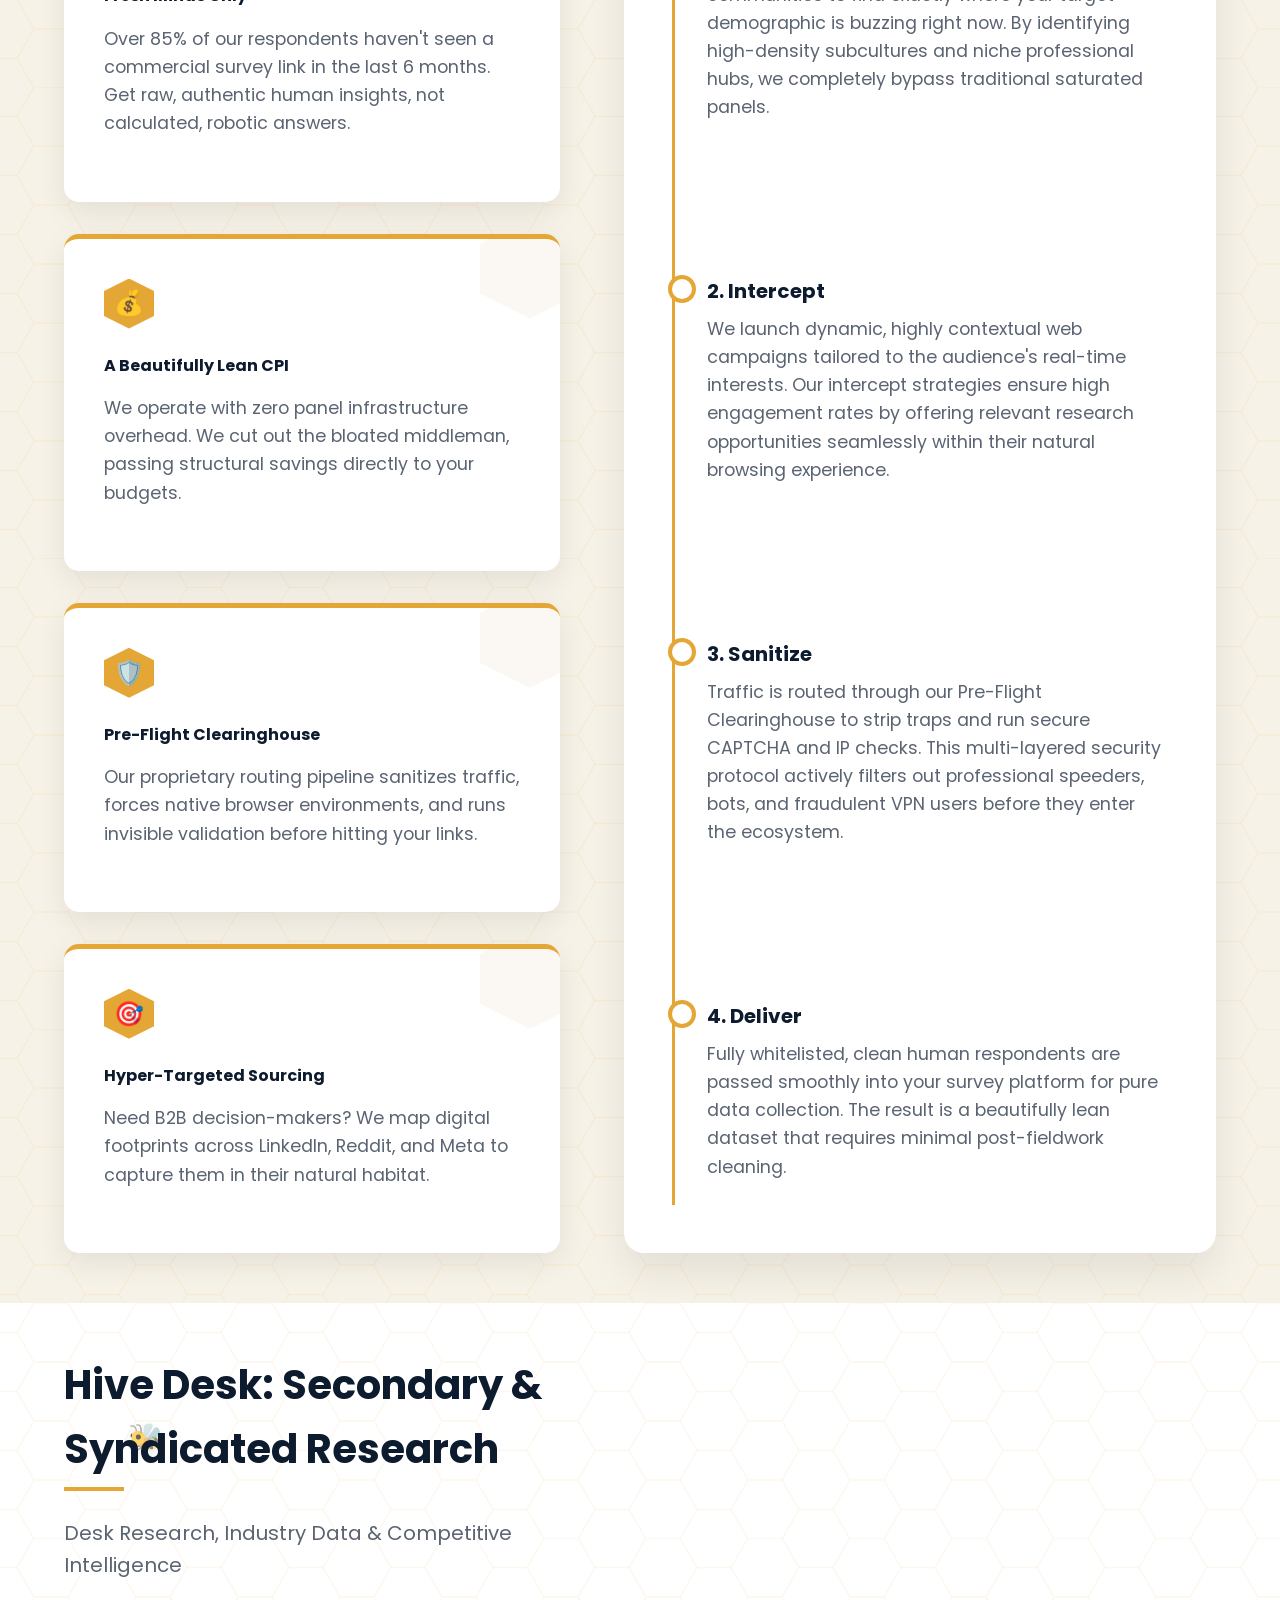
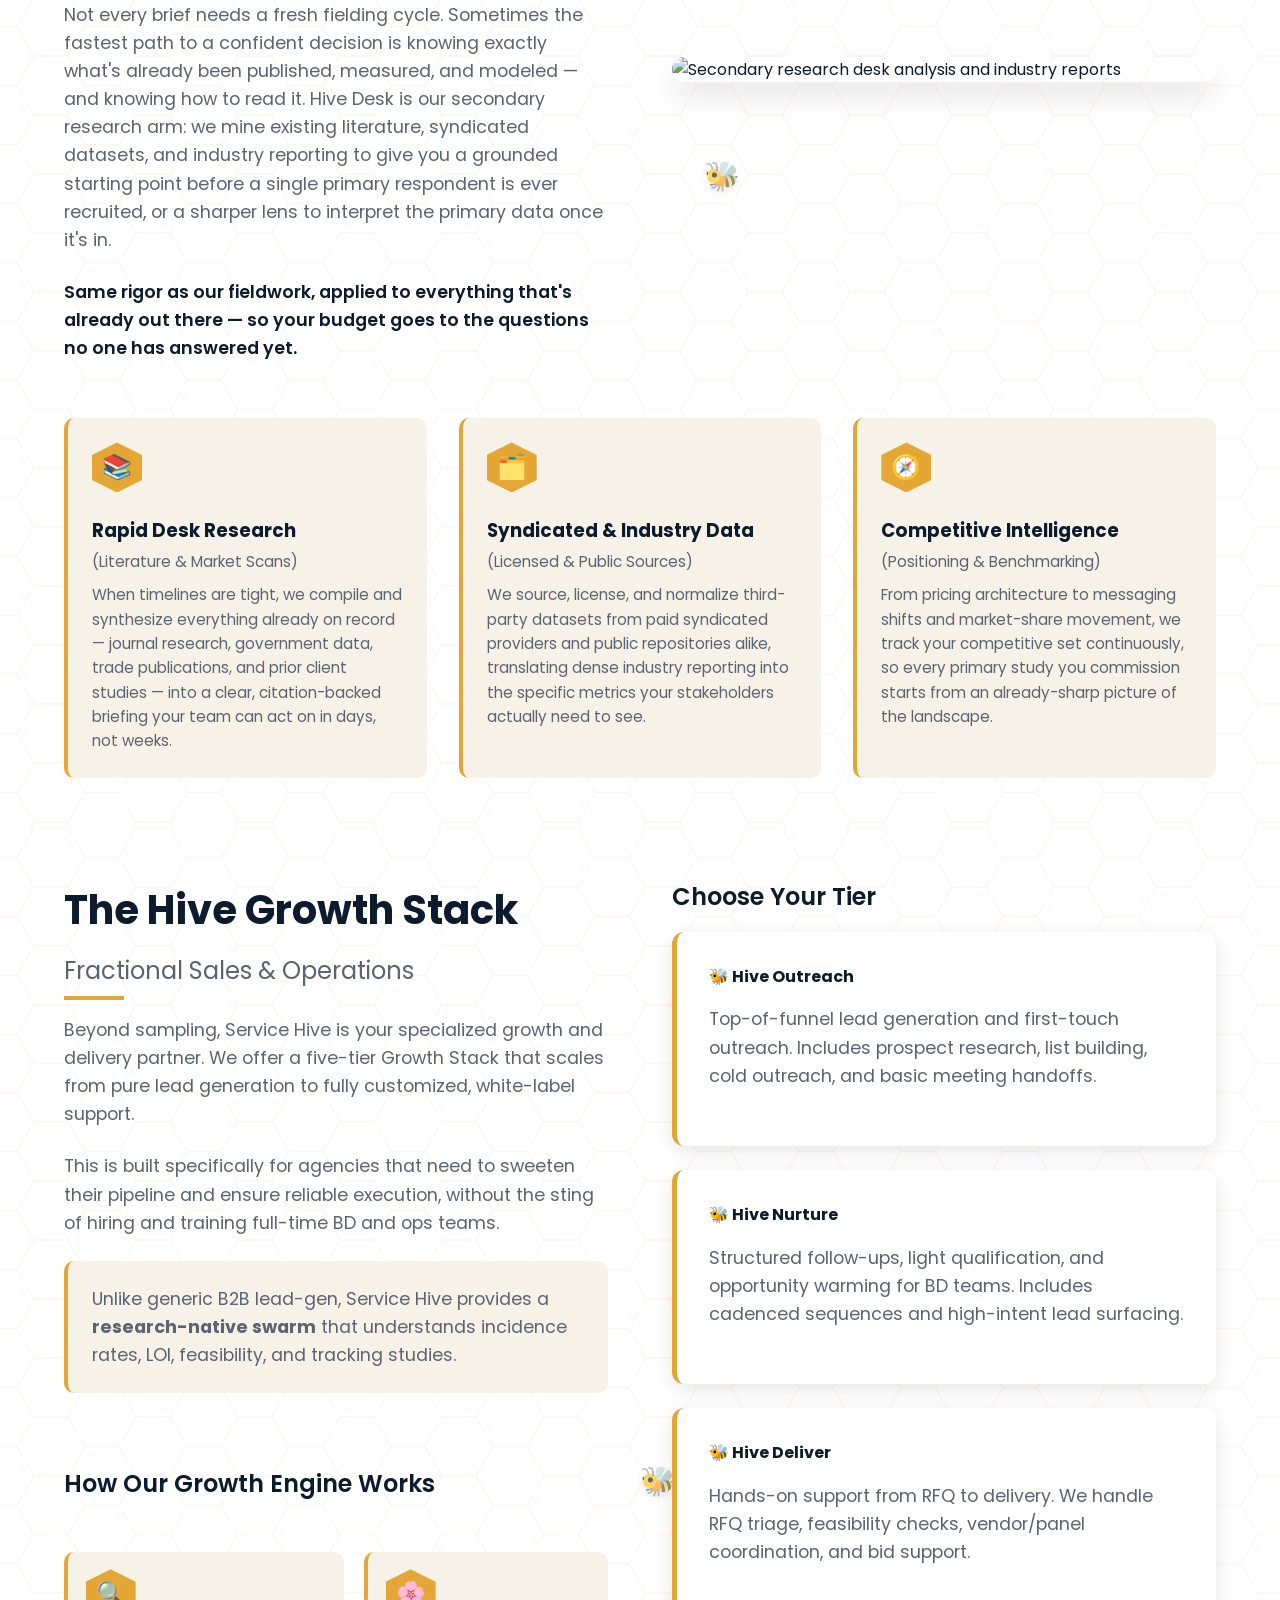
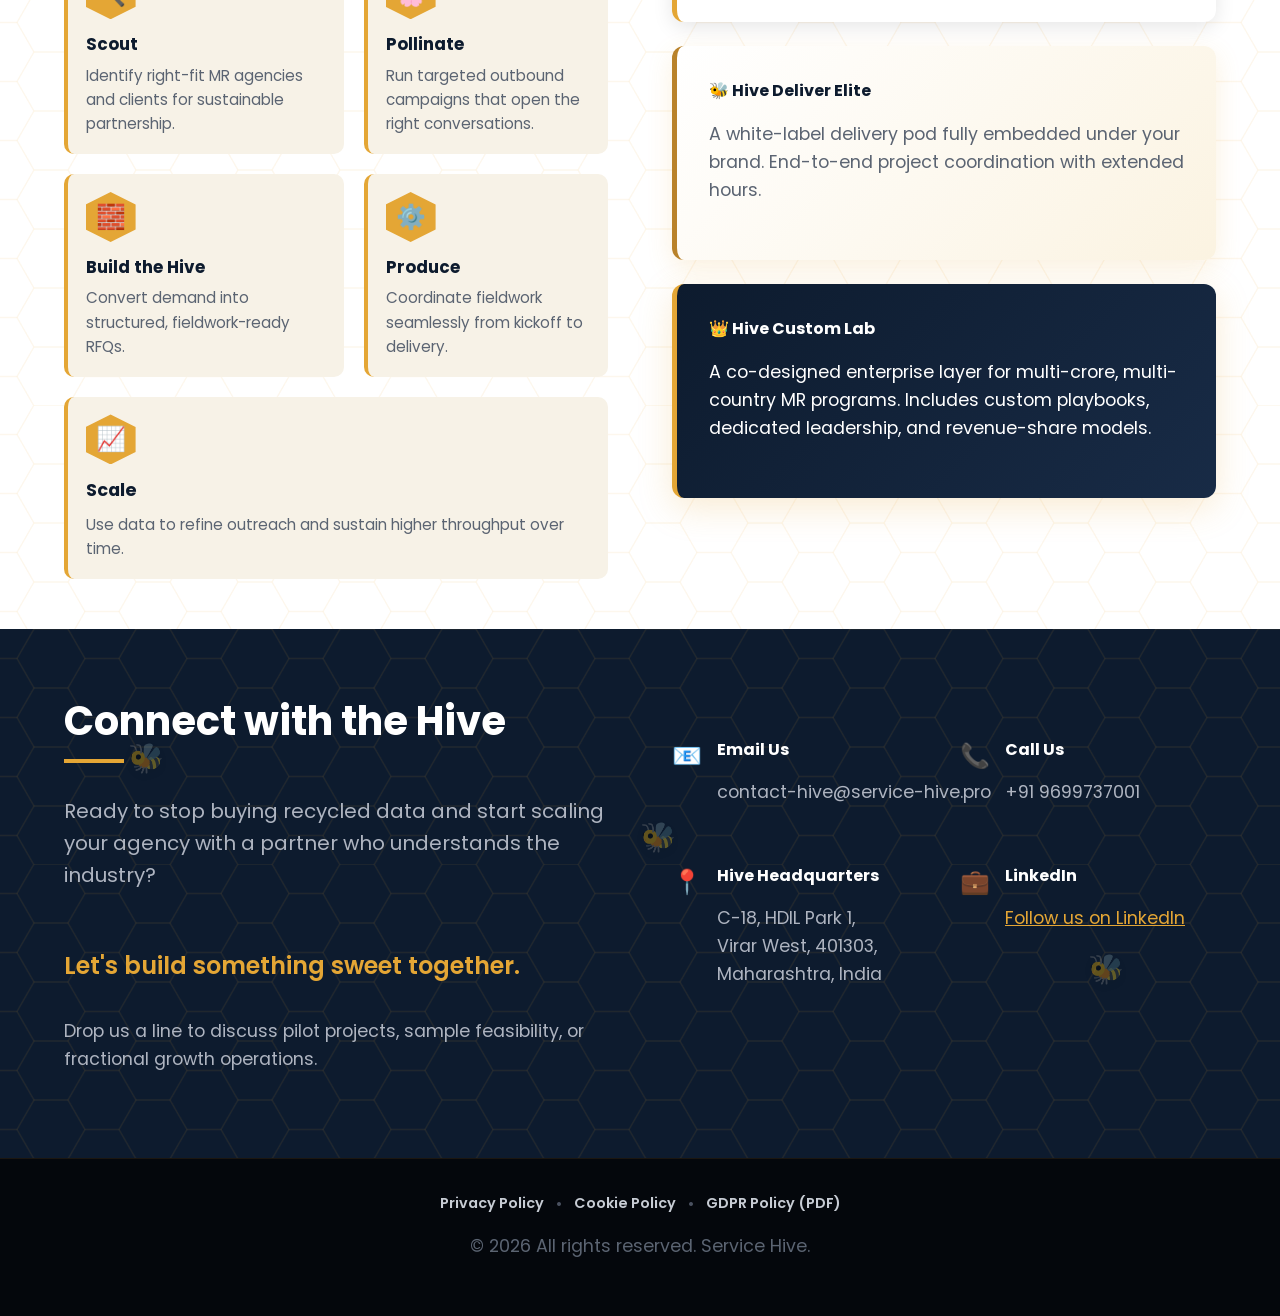
==== commit 33a905dc: "Update index.html" ====
--- a/index.html
+++ b/index.html
@@ -360,7 +360,7 @@
             <span class="footer-dot">•</span>
             <a href="assets/documents/ServiceHive_GDPR_Policy.pdf" download>GDPR Policy (PDF)</a>
         </div>
-        <p>&copy; 2026 Service Hive. All rights reserved. Service Hive.</p>
+        <p>&copy; 2026 All rights reserved. Service Hive.</p>
     </div>
 
     <!-- JavaScript for Mobile Menu -->
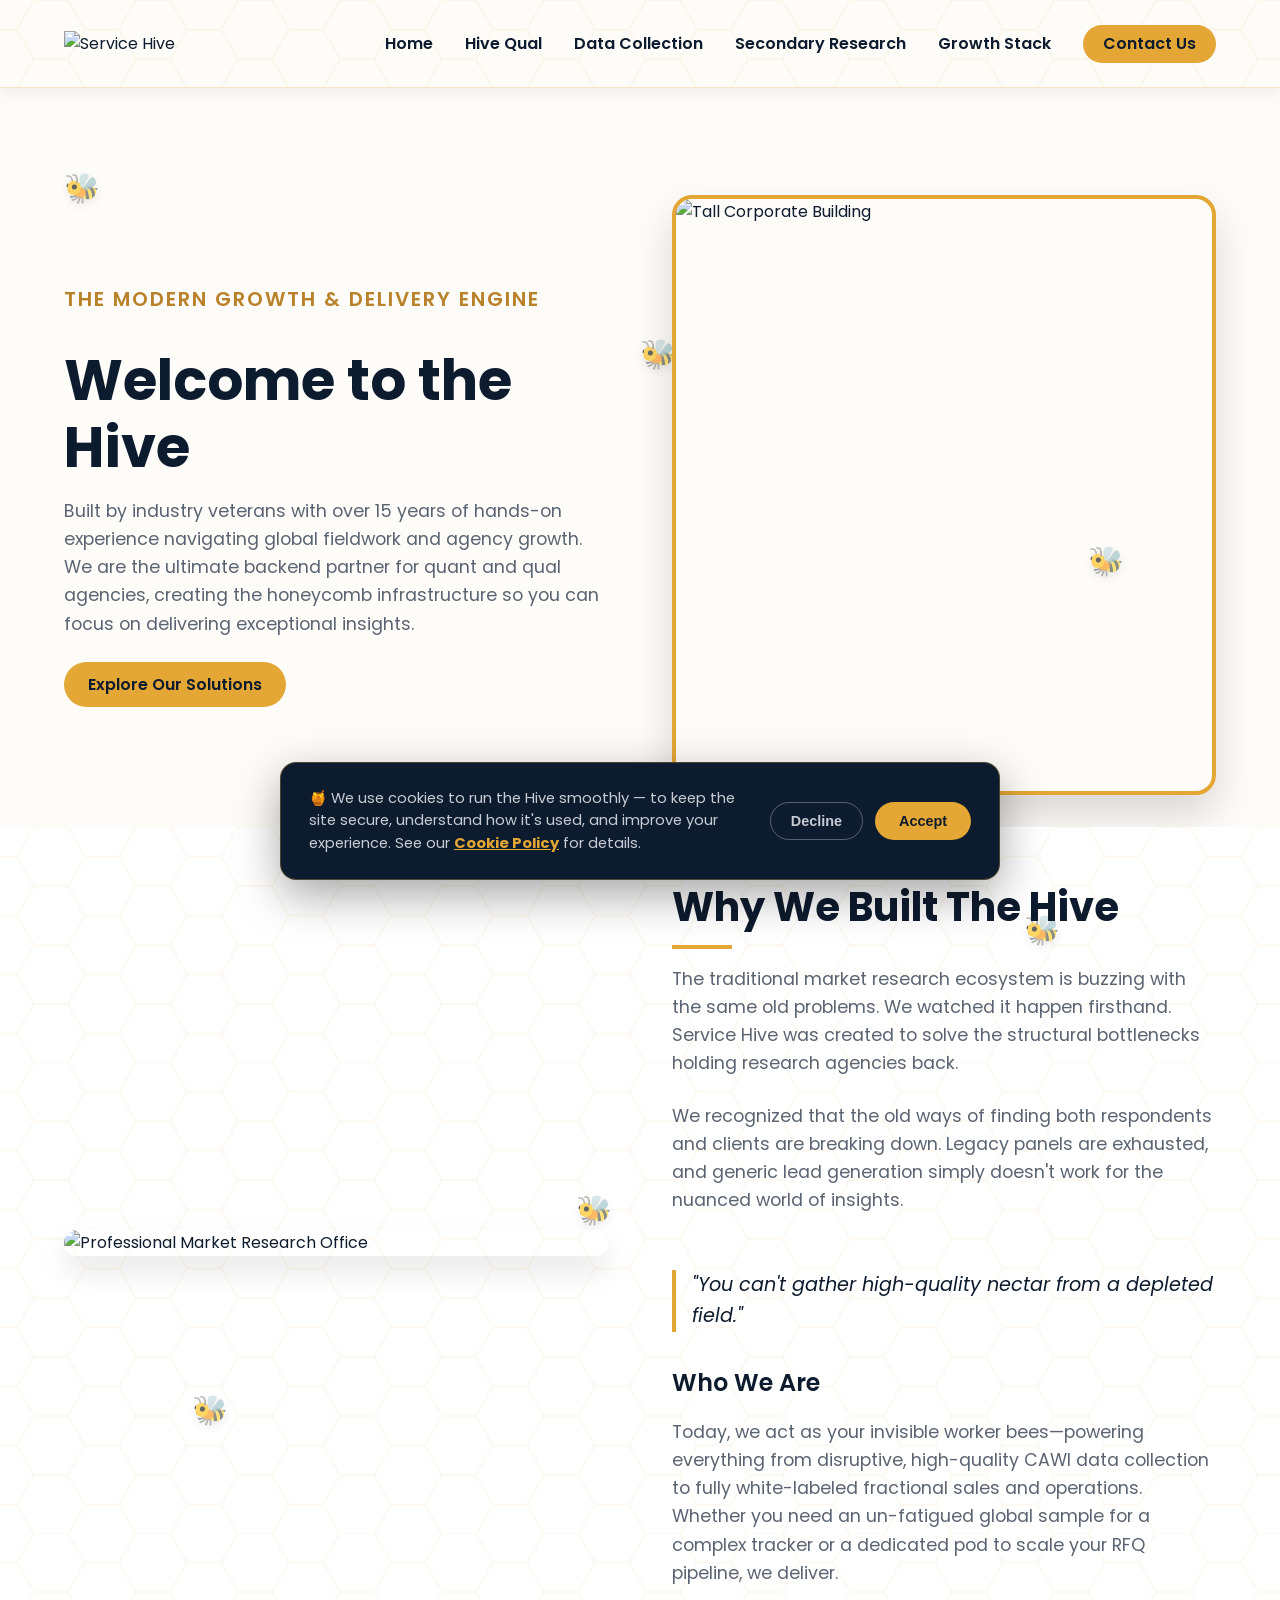
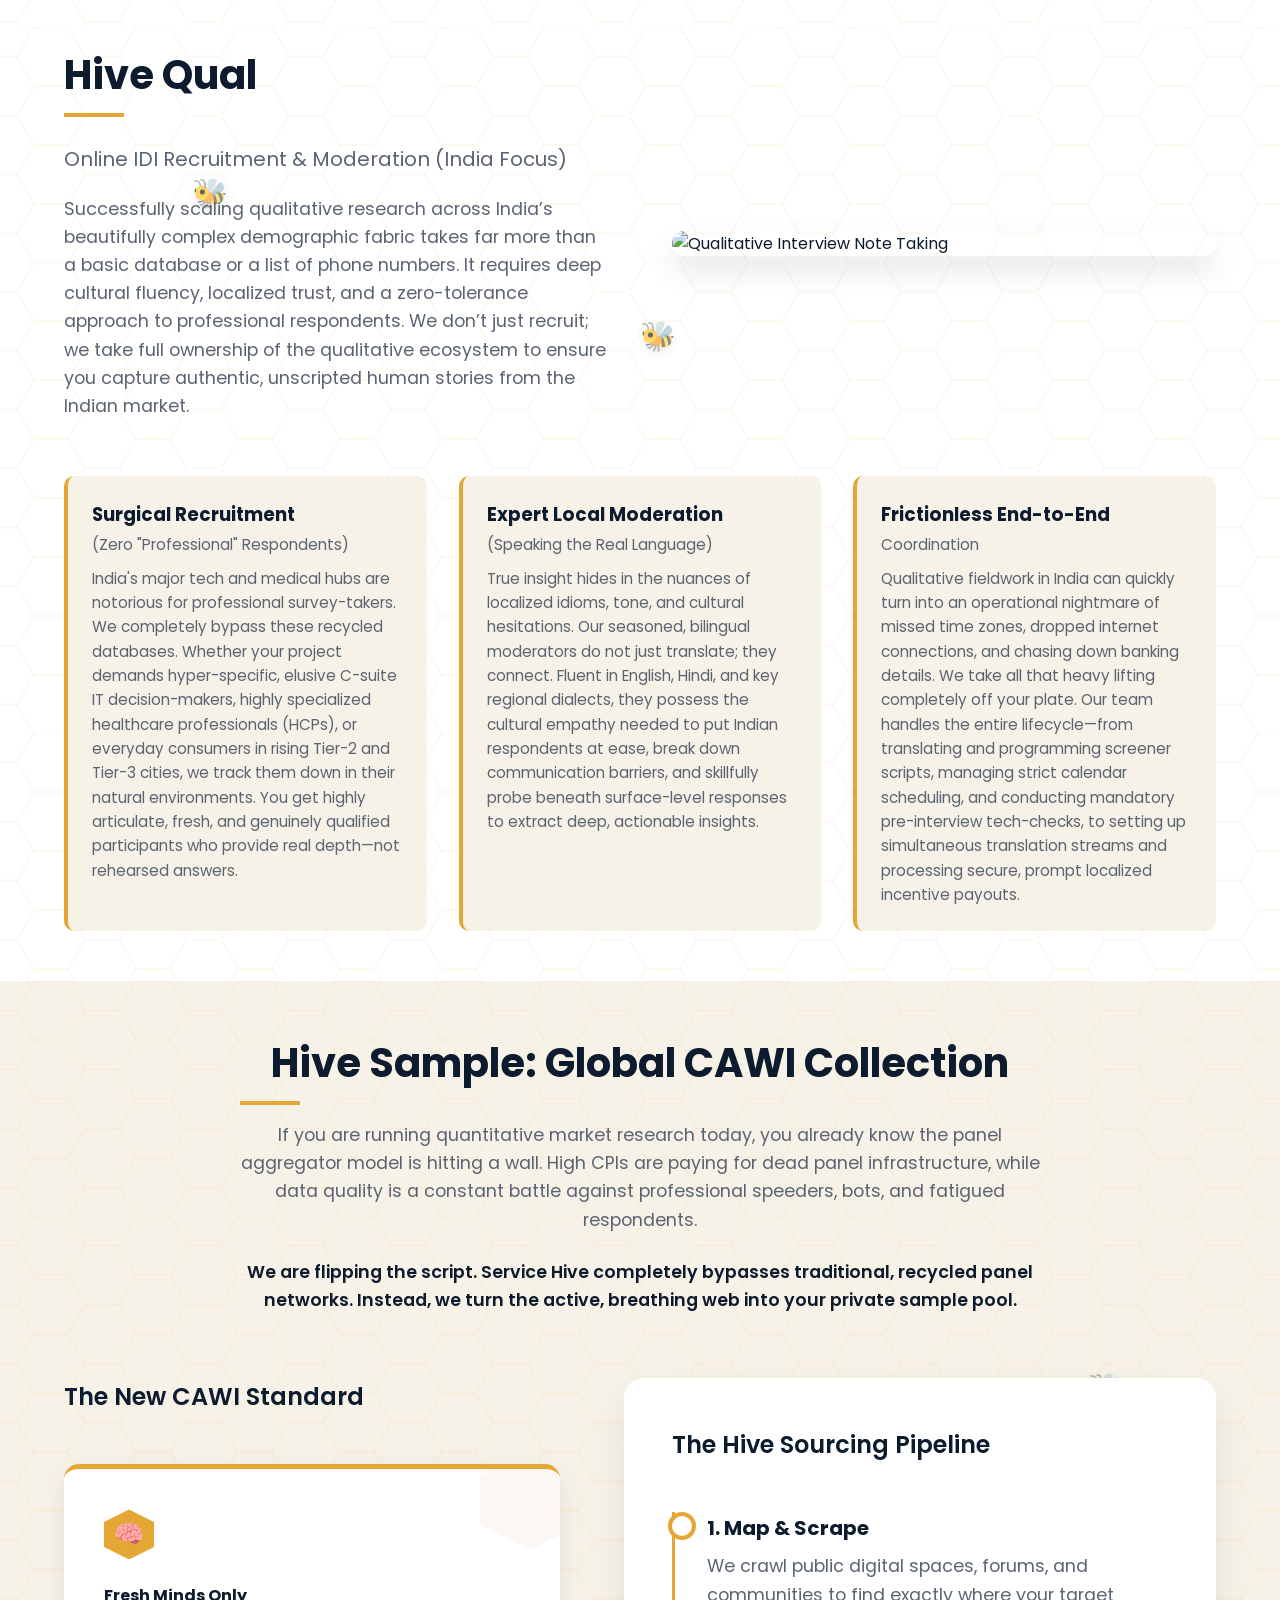
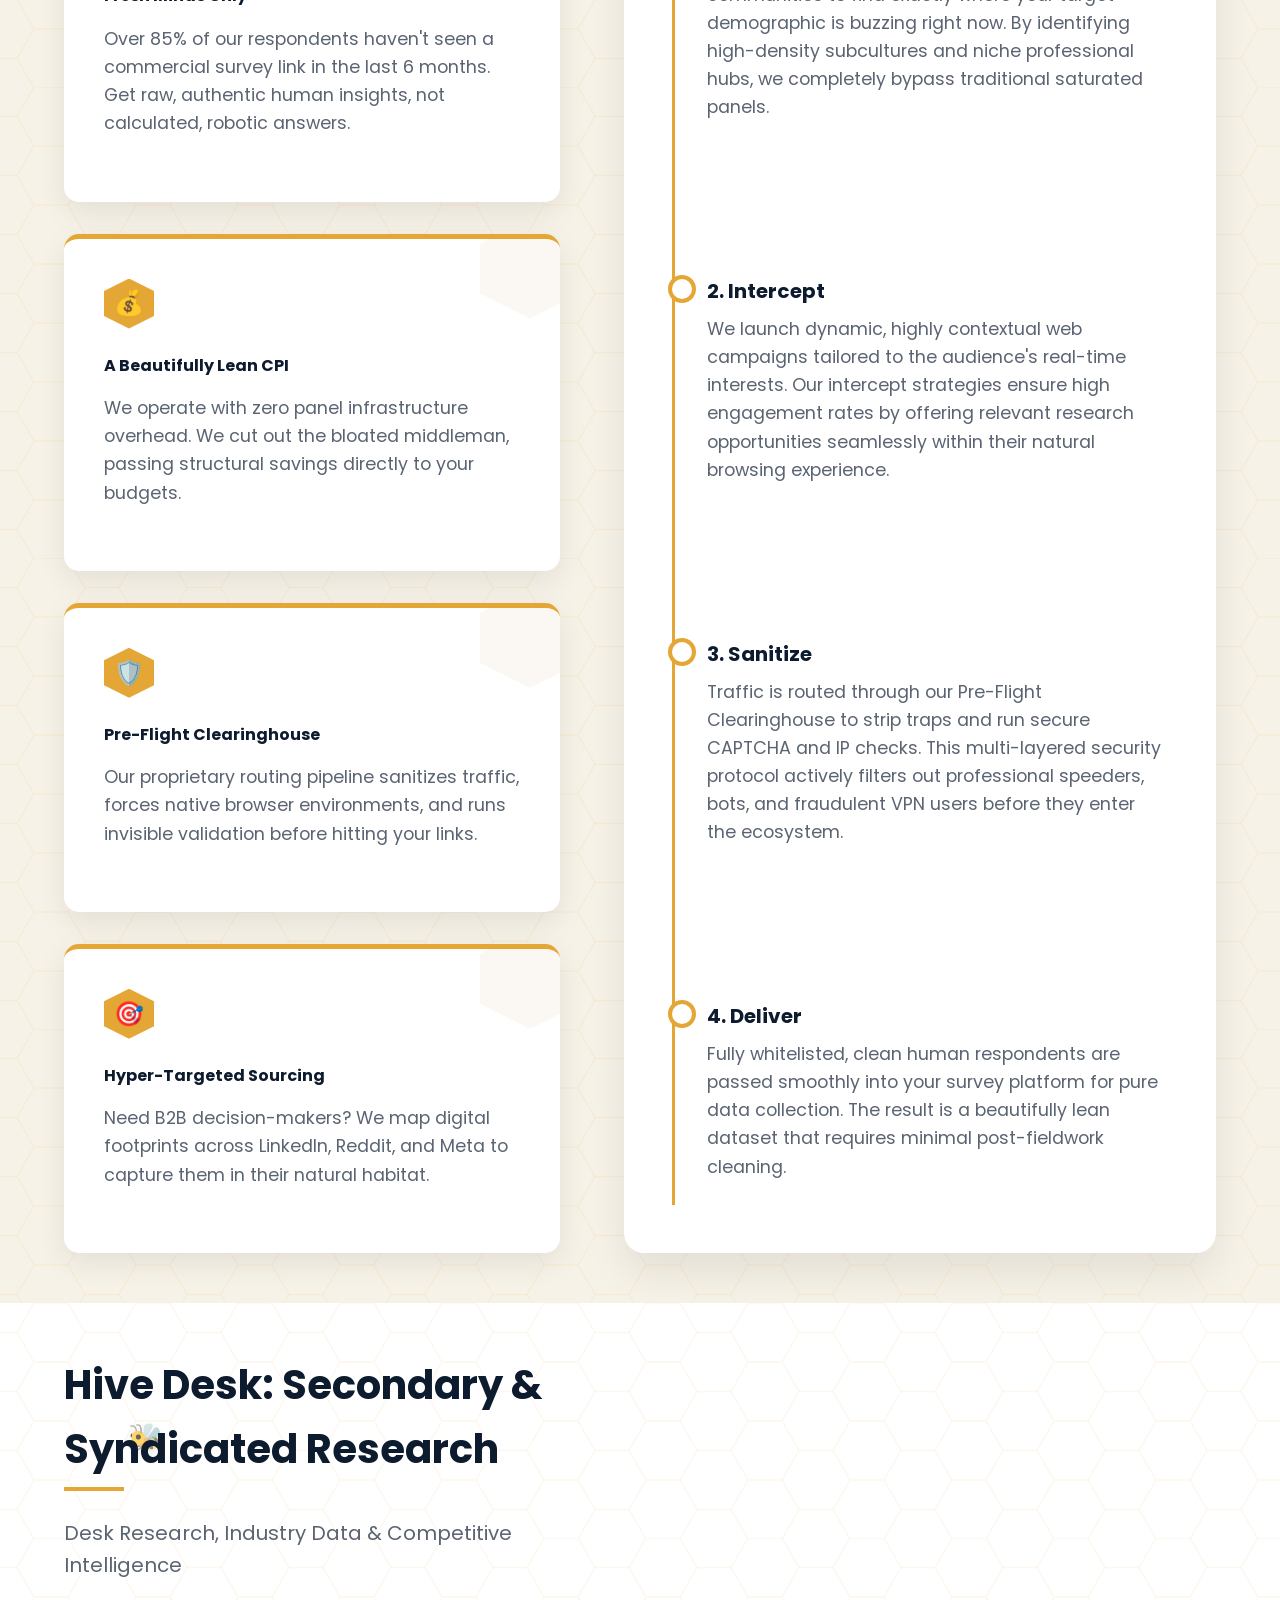
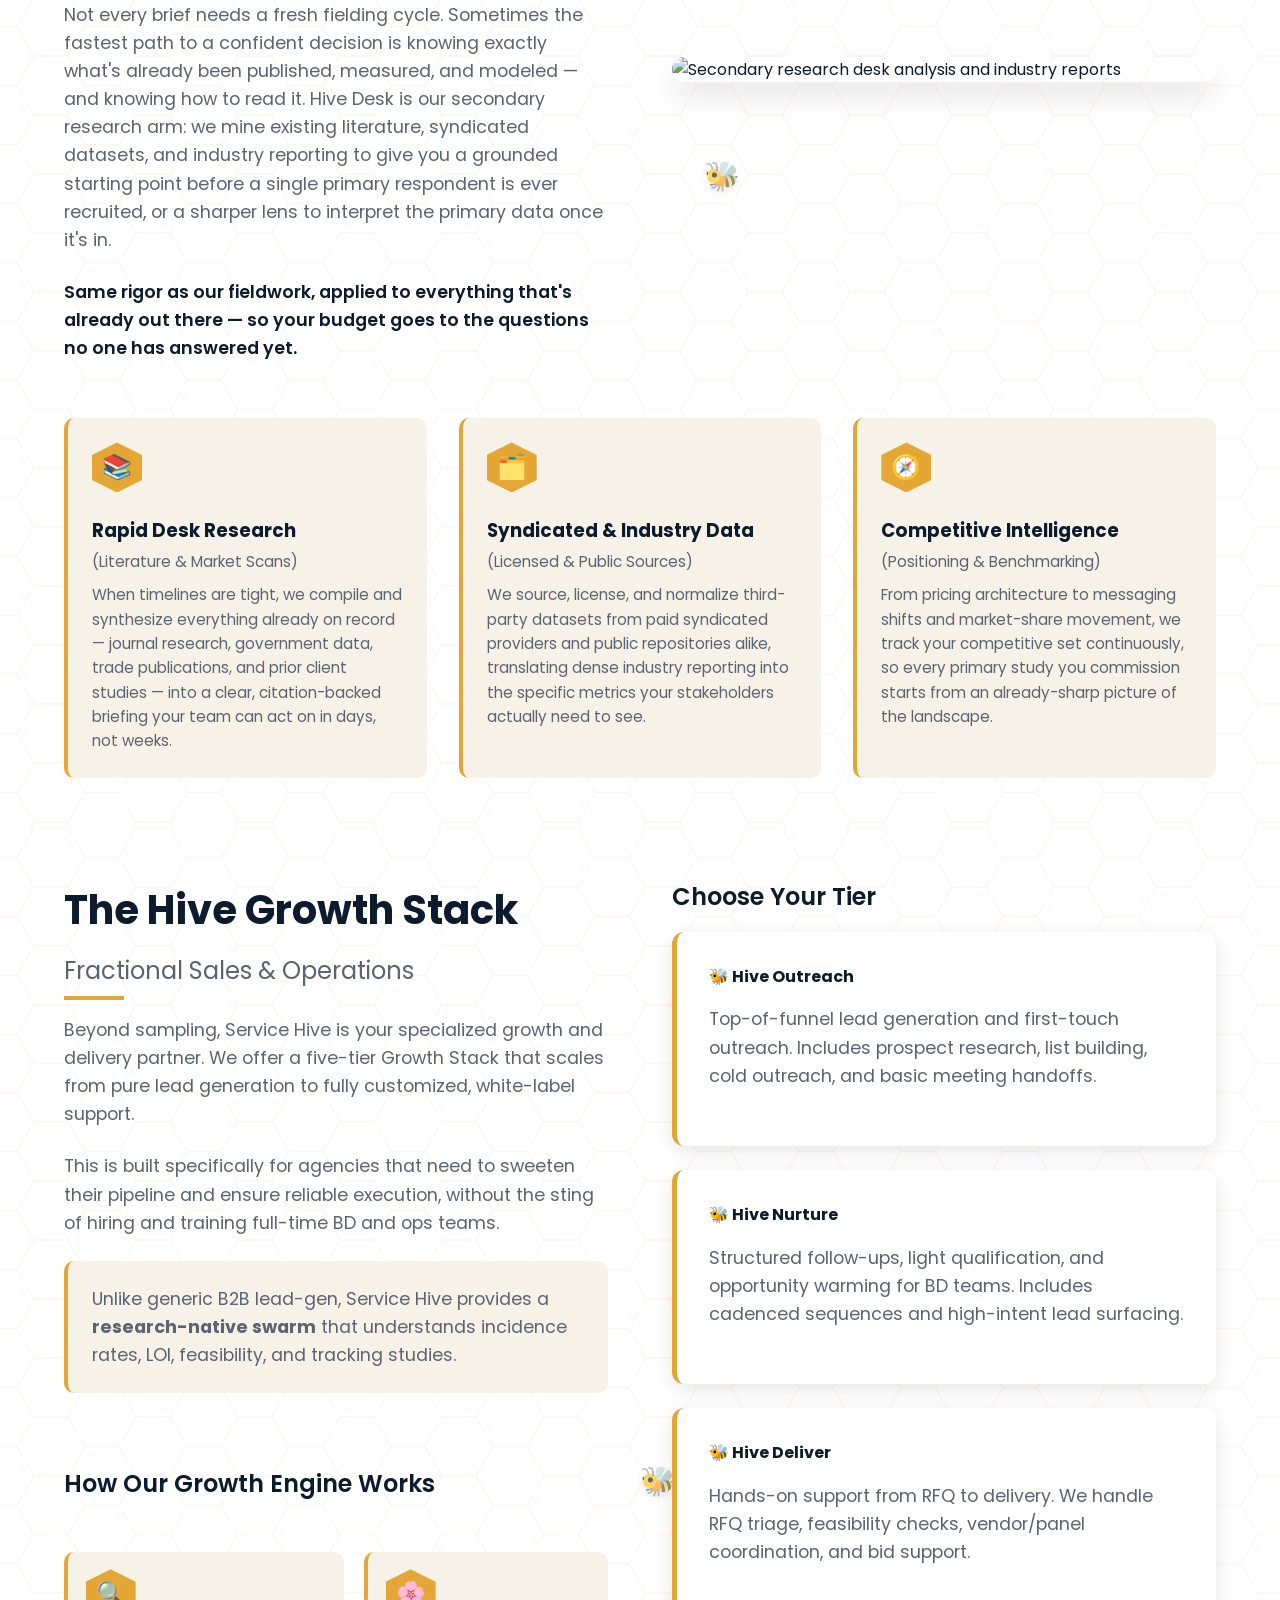
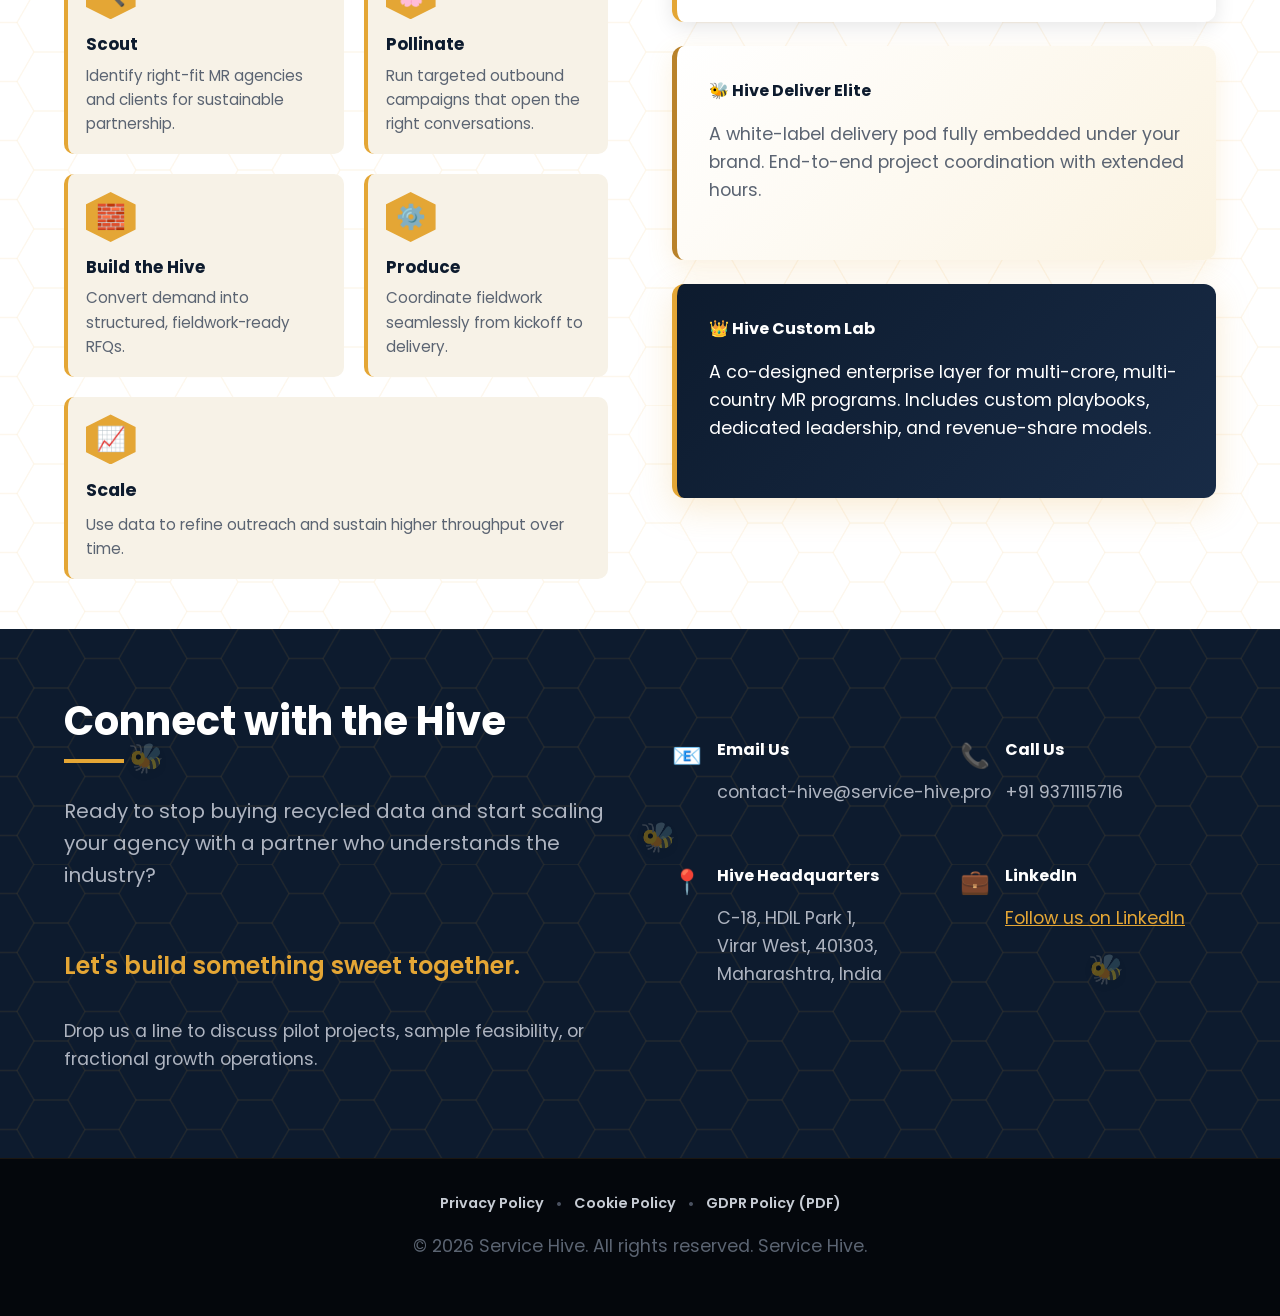
==== commit 11cf3e94: "Add files via upload" ====
--- a/index.html
+++ b/index.html
@@ -15,8 +15,7 @@
         <div class="nav-bg"></div>
 
         <div class="logo">
-            <img src="assets/logo-icon.png" alt="Service Hive" class="logo-icon">
-            <img src="assets/logo-wordmark-light.png" alt="Service Hive" class="logo-wordmark">
+            <img src="assets/logo-full.png" alt="Service Hive" class="logo-full">
         </div>
         
         <!-- Mobile Menu Icon -->
@@ -319,7 +318,7 @@
                         <div class="contact-icon">📞</div>
                         <div>
                             <h4>Call Us</h4>
-                            <p>+91 9699737001</p>
+                            <p>+91 9371115716</p>
                         </div>
                     </div>
                     
@@ -360,7 +359,7 @@
             <span class="footer-dot">•</span>
             <a href="assets/documents/ServiceHive_GDPR_Policy.pdf" download>GDPR Policy (PDF)</a>
         </div>
-        <p>&copy; 2026 All rights reserved. Service Hive.</p>
+        <p>&copy; 2026 Service Hive. All rights reserved. Service Hive.</p>
     </div>
 
     <!-- JavaScript for Mobile Menu -->
